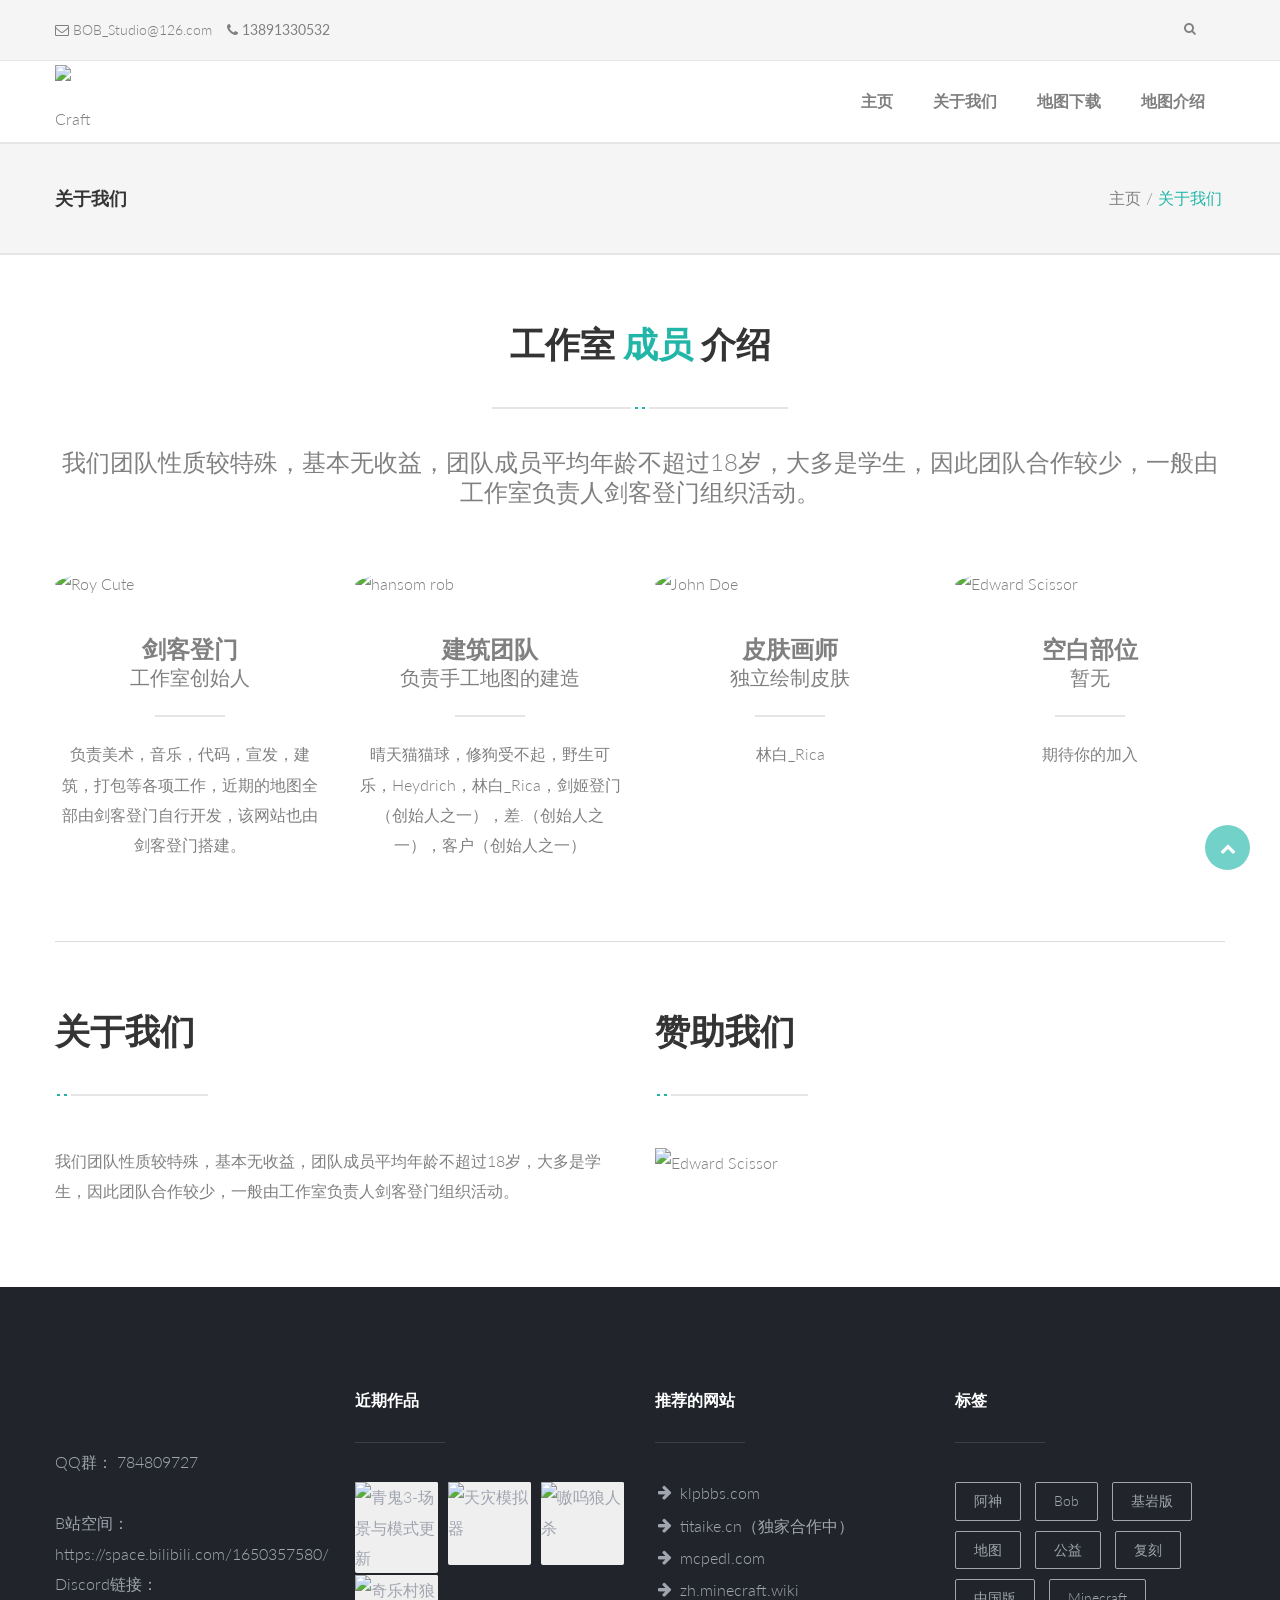
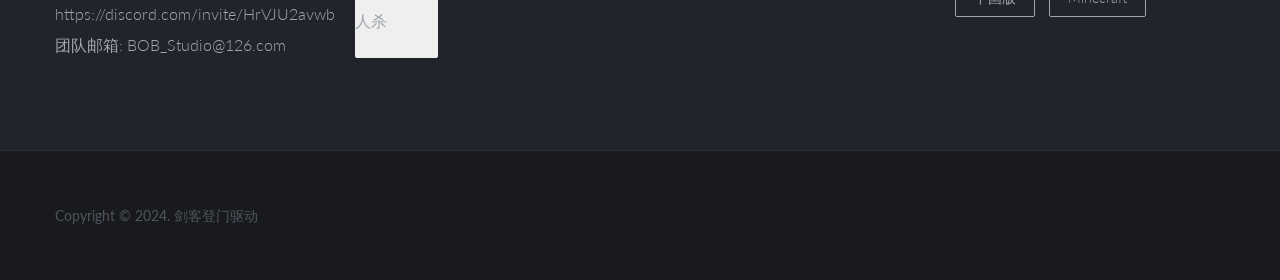
==== about.html @ f6e7a84f "Add files via upload" ====
﻿<!DOCTYPE html>
<!--[if IE 7 ]>    <html class="ie7"> <![endif]-->
<!--[if IE 8 ]>    <html class="ie8"> <![endif]-->
<html lang="en-US">
<head>



    <meta http-equiv="Content-Type" content="text/html; charset=utf-8" />
    <meta name="viewport" content="width=device-width, initial-scale=1, maximum-scale=1">
    <title></title>   

	<link rel="stylesheet" href="css/animate.css">
	<link rel="stylesheet" href="css/bootstrap.min.css">
	<link rel="stylesheet" href="css/default.css">
	<link rel="stylesheet" href="css/font-awesome.min.css">
	<link rel="stylesheet" href="css/jquery-ui-custom.css">
	<link rel="stylesheet" href="css/mmenu.css">
	<link rel="stylesheet" href="css/placebo.css">
	<link rel="stylesheet" href="css/prettyPhoto.css">
	<link rel="stylesheet" href="css/style.css">
	<link rel="stylesheet" href="css/responsive.css">
	<link rel="stylesheet" href="layerslider/css/layerslider.css">
	<link rel="stylesheet" href="css/twentytwenty.css">
	<link rel="stylesheet" href="css/test.css">


    <link rel="shortcut icon" href="img/favicon.png">
    <link href='http://fonts.googleapis.com/css?family=Lato:400,100,100italic,300,300italic,400italic,700,700italic,900,900italic' rel='stylesheet' type='text/css'>


    <!--[if lt IE 9]><script src="http://html5shim.googlecode.com/svn/trunk/html5.js"></script><![endif]-->
	

</head>


    <body class="home page page-id-77 page-parent page-template-default custom-background waves-pagebuilder menu-fixed theme-full">
   	<div id="theme-layout">
		<div class="tw-top-bar">
			<div class="container">
				<div class="row">
					<div class="col-md-6">
						<div class="tw-top-widget left" id="text-2">
							<div class="textwidget">
								<i class="fa fa-envelope-o"></i> BOB_Studio@126.com
							</div>
						</div>
						<div class="tw-top-widget left" id="text-3">
							<div class="textwidget">
								<i class="fa fa-phone"></i><span class="normal"> 13891330532</span>
							</div>
						</div>
					</div>
					<div class="col-md-6">
						<div class="tw-top-widget right" id="search-3">
							<form role="search" method="get" id="searchform" action="#">
								<div class="input">
									<input type="text" value="" name="s" id="s" placeholder="Search Here">
									<i class="button-search fa fa-search"></i>
								</div>
							</form>
						</div>
						<div class="tw-top-widget right" id="woocommerce_widget_cart-2">
							<span class="top-widget-title">Your Cart</span>
							<div class="widget_shopping_cart_content">
							</div>
						</div>
					</div>
				</div>
			</div>
		</div>

		<!-- Start Header -->
		<header id="header" class="header-large">
			<div class="container">
				<div class="show-mobile-menu clearfix">
					<a href="#mobile-menu" class="mobile-menu-icon">
					<span></span><span></span><span></span><span></span>
					</a>
				</div>
				<div class="row header">
					<div class="col-md-3">
						<div class="tw-logo">
							<a class="logo" href="index.html"><img class="logo-img" src="upload/logo.png" alt="Craft"></a>
						</div>
					</div>
					<div class="col-md-9">
						<nav class="menu-container clearfix">
						<div class="tw-menu-container">
							<ul id="menu" class="sf-menu">
								<li class="menu-item menu-item-has-children"><a href="index.html">主页</a></li>
								<li class="menu-item menu-item-has-children"><a href="about.html">关于我们</a></li>
								<li class="menu-item menu-item-has-children"><a href="portfolio.html">地图下载</a></li>
								<li class="menu-item menu-item-has-children"><a href="galleries.html">地图介绍</a></li>
							</ul>
						</div>
						</nav>
					</div>
				</div>
			</div>
		</header>
		<div class="header-clone">
		</div>
		<!-- End Header -->


		<!-- Start Feature -->
		<section id="page-title">
		<!-- Start Container -->
		<div class="container">
			<div class="title-with-crumbs">
				<h1>关于我们</h1>
			</div>
			<div class="title-with-crumbs waves-breadcrumbs">
				<div id="crumbs" class="pull-right">
					<span class="crumb-item"><a href="index.html">主页</a></span><span class="crumb-item current">关于我们</span>
				</div>
			</div>
		</div>
		<!-- End Container -->
		</section>
		<!-- End Feature -->


		<!-- Start Main -->
		<section id="main">
		<div id="page">
			<div class="row-container light bg-scroll" style="">
				<div class="waves-container container">
					<div class="row">
						<div class="col-md-12 ">
							<div class="row">
								<div class="tw-element waves-heading default center col-md-12" style="">
									<h3 class="heading-title">工作室 <span>成员</span> 介绍<span class="title-seperator"><i class="default"><span></span><span></span></i></span></h3>
									<p>
										我们团队性质较特殊，基本无收益，团队成员平均年龄不超过18岁，大多是学生，因此团队合作较少，一般由工作室负责人剑客登门组织活动。
									</p>
								</div>
							</div>
							<div class="row">
								<div class="tw-element waves-team col-md-3" style="">
									<div class="member-image overlay-container">
										<img src="upload/Team-51.jpg" alt="Roy Cute">
										<div class="image-overlay">
											<div class="portfolio-overlay-icon">
												<div class="member-social">
													<div class="tw-social-icon clearfix">
													</div>
												</div>
											</div>
										</div>
									</div>
									<div class="member-title">
										<h2>剑客登门</h2>
										<div class="member-pos">
											工作室创始人
										</div>
										<span class="title-sep"></span>
									</div>
									<div class="team-content">
										<p>
											负责美术，音乐，代码，宣发，建筑，打包等各项工作，近期的地图全部由剑客登门自行开发，该网站也由剑客登门搭建。
										</p>
									</div>
								</div>
								<div class="tw-element waves-team col-md-3" style="">
									<div class="member-image overlay-container">
										<img src="upload/Team-81.jpg" alt="hansom rob">
										<div class="image-overlay">
											<div class="portfolio-overlay-icon">
												<div class="member-social">
													<div class="tw-social-icon clearfix">
													</div>
												</div>
											</div>
										</div>
									</div>
									<div class="member-title">
										<h2>建筑团队</h2>
										<div class="member-pos">
											负责手工地图的建造
										</div>
										<span class="title-sep"></span>
									</div>
									<div class="team-content">
										<p>
											晴天猫猫球，修狗受不起，野生可乐，Heydrich，林白_Rica，剑姬登门（创始人之一），差.（创始人之一），客户（创始人之一）
										</p>
									</div>
								</div>
								<div class="tw-element waves-team col-md-3" style="">
									<div class="member-image overlay-container">
										<img src="upload/Team-61.jpg" alt="John Doe">
										<div class="image-overlay">
											<div class="portfolio-overlay-icon">
												<div class="member-social">
													<div class="tw-social-icon clearfix">
													</div>
												</div>
											</div>
										</div>
									</div>
									<div class="member-title">
										<h2>皮肤画师</h2>
										<div class="member-pos">
											独立绘制皮肤
										</div>
										<span class="title-sep"></span>
									</div>
									<div class="team-content">
										<p>
											林白_Rica
										</p>
									</div>
								</div>
								<div class="tw-element waves-team col-md-3" style="">
									<div class="member-image overlay-container">
										<img src="upload/Team-41.jpg" alt="Edward Scissor">
										<div class="image-overlay">
											<div class="portfolio-overlay-icon">
												<div class="member-social">
													<div class="tw-social-icon clearfix">
													</div>
												</div>
											</div>
										</div>
									</div>
									<div class="member-title">
										<h2>空白部位</h2>
										<div class="member-pos">
											暂无
										</div>
										<span class="title-sep"></span>
									</div>
									<div class="team-content">
										<p>
											期待你的加入
										</p>
									</div>
								</div>
							</div>
							<div class="row">
								<div class="tw-element divider-center tw-divider col-md-12" style="display:block;margin-bottom:0px;margin-top:50px;">
									<div style='background-color:#dbdbdb;'>
									</div>
								</div>
							</div>
						</div>
					</div>
				</div>
			</div>
			<div class="row-container light bg-scroll" style="">
				<div class="waves-container container">
					<div class="row">
						<div class="col-md-6 ">
							<div class="row">
								<div class="tw-element waves-heading default left col-md-12 no-bottom no-top" style="">
									<h3 class="heading-title">关于我们<span class="title-seperator"><i class="default"><span></span><span></span></i></span></h3>
								</div>
							</div>
							<div class="row">
								<div class="tw-element col-md-12" style="">
									<p>
										我们团队性质较特殊，基本无收益，团队成员平均年龄不超过18岁，大多是学生，因此团队合作较少，一般由工作室负责人剑客登门组织活动。
									</p>
									<p>
										
									</p>
									<p>
										
									</p>
								</div>
							</div>
						</div>
						<div class="col-md-6 ">
							<div class="row">
								<div class="tw-element waves-heading default left col-md-12 no-bottom no-top" style="">
									<h3 class="heading-title">赞助我们<span class="title-seperator"><i class="default"><span></span><span></span></i></span></h3>
								</div>
							</div>
							<div class="row">
								<div class="tw-element col-md-4" style="">
									<div class="tw-element waves-shortcode" style="">
										<ul class="waves-list">
											<img src="upload/pay.jpg" alt="Edward Scissor">
										</ul>
									</div>
								</div>
							</div>
						</div>
					</div>
				</div>
			</div>
			<div id="bottom">
				<!-- Start Container-->
				<div class="container">
					<div class="row">
						<div class="col-md-3 col-1">
							<aside class="widget widget_text" id="text-4">
							<div class="textwidget">
								<img src="upload/footer-logo.png" alt="" />
								<br/>
								<br/>
								QQ群： <a href="#" title="Read More">784809727</a>
								<br/>
								<br/>
								B站空间：https://space.bilibili.com/1650357580/<br/>
								Discord链接：https://discord.com/invite/HrVJU2avwb<br/>
								团队邮箱: BOB_Studio@126.com
							</div>
							</aside>
						</div>
						<div class="col-md-3 col-2">
							<aside class="widget TWRecentPortWidget" id="twrecentportwidget-2">
							<div class="tw-widget-title-container">
								<h3 class="widget-title">近期作品</h3>
							</div>
							<div class="tw-recent-portfolios-widget clearfix">
								<a href="portfolio.html"><img src="upload/portfolio5.jpg" alt="青鬼3-场景与模式更新"></a>
								<a href="portfolio.html"><img src="upload/portfolio6.jpg" alt="天灾模拟器"></a>
								<a href="portfolio.html"><img src="upload/portfolio7.jpg" alt="嗷呜狼人杀"></a>
								<a href="portfolio.html"><img src="upload/portfolio10.jpg" alt="奇乐村狼人杀"></a>
							</div>
							</aside>
						</div>
						<div class="col-md-3 col-3">
							<aside class="widget widget_recent_entries" id="recent-posts-3">
							<div class="tw-widget-title-container">
								<h3 class="widget-title">推荐的网站</h3>
							</div>
							<ul>
								<li>
								<a href="https:klpbbs.com">klpbbs.com</a>
								</li>
								<li>
								<a href="https://titaike.cn">titaike.cn（独家合作中）</a>
								</li>
								<li>
								<a href="https://mcpedl.com">mcpedl.com</a>
								</li>
								<li>
								<a href="https://zh.minecraft.wiki">zh.minecraft.wiki</a>
								</li>
							</ul>
							</aside>
						</div>
						<div class="col-md-3 col-4">
							<aside class="widget widget_tag_cloud" id="tag_cloud-2">
							<div class="tw-widget-title-container">
								<h3 class="widget-title">标签</h3>
							</div>
							<div class="tagcloud">
								<a href='#' class='tag-link-30' title='2 topics' style='font-size: 14px;'>阿神</a>
								<a href='#' class='tag-link-17' title='1 topic' style='font-size: 14px;'>bob</a>
								<a href='#' class='tag-link-21' title='1 topic' style='font-size: 14px;'>基岩版</a>
								<a href='#' class='tag-link-26' title='2 topics' style='font-size: 14px;'>地图</a>
								<a href='#' class='tag-link-25' title='2 topics' style='font-size: 14px;'>公益</a>
								<a href='#' class='tag-link-18' title='1 topic' style='font-size: 14px;'>复刻</a>
								<a href='#' class='tag-link-16' title='1 topic' style='font-size: 14px;'>中国版</a>
								<a href='#' class='tag-link-24' title='4 topics' style='font-size: 14px;'>Minecraft</a>
							</div>
							</aside>
						</div>
					</div>
				</div>
				<!-- End Container -->
		</div>

		<footer id="footer">
			<!-- Start Container -->
			<div class="container">
				<div class="row">
					<div class="col-md-8">
						<p class="copyright">
							Copyright &copy; 2024. 剑客登门驱动
						</p>
					</div>
					<div class="col-md-4">
						<div class="tw-social-icon">
						</div>
					</div>
				</div>
			</div>
			<!-- End Container -->
		</footer>

		<a id="scrollUp" title="Scroll to top"><i class="fa fa-chevron-up"></i></a>
	</div>

	
    <script type='text/javascript' src='js/jquery.js'></script>
    <script type='text/javascript' src='js/jquery-migrate.min.js'></script>
    <script type='text/javascript' src='revslider/rs-plugin/js/jquery.themepunch.tools.min.js'></script>
    <script type='text/javascript' src='revslider/rs-plugin/js/jquery.themepunch.revolution.min.js'></script>
	<script type='text/javascript'>
	/* <![CDATA[ */
	var waves_script_data = {"menu_padding":"32","menu_wid_margin":"28","blog_art_min_width":"230","pageloader":"0","header_height":"80"};
	/* ]]> */
	</script>
    <script type='text/javascript' src='js/Chart.min.js'></script>
    <script type='text/javascript' src='js/pace.min.js'></script>
    <script type='text/javascript' src='js/themewaves.js'></script>
    <script type='text/javascript' src='js/contact-form.js'></script>
    <script type='text/javascript' src='js/waves-script.js'></script>
    <script type='text/javascript' src='js/smoothscroll.js'></script>
    <script type='text/javascript' src='http://ditu.google.cn/maps/api/js'></script>
    <script type='text/javascript' src='js/jquery.jplayer.min.js'></script>
    <script type='text/javascript' src='js/jquery.comingsoon.js'></script>
    <script type='text/javascript' src='js/jquery.twentytwenty.js'></script>
    <script type='text/javascript' src='js/jquery.isotope.min.js'></script>
    <script type='text/javascript' src='js/jquery.event.move.js'></script>
    <script type='text/javascript' src='js/jquery.easy-pie-chart.js'></script>
    <script type='text/javascript' src='js/scripts.js'></script>
    <script type='text/javascript' src='layerslider/js/layerslider.kreaturamedia.jquery.js'></script>
    <script type='text/javascript' src='layerslider/js/layerslider.transitions.js'></script>
    <script type='text/javascript' src='layerslider/js/greensock.js'></script>


    </body>
</html>
---- css/default.css ----
body {
            font-family: Lato, Arial, Helvetica, sans-serif;
            font-size: 16px; 
            font-weight: 300; 
            color: #808080;
                    }
        

        #sidebar a{
            font-family: Lato, Arial, Helvetica, sans-serif;
        }
        h1,h2,h3,h4,h5,h6,
        input[type="password"],
        input[type="submit"],
        input[type="reset"],
        input[type="button"]
        button,
        .btn,
        .accordion-heading .accordion-toggle,
        .waves-heading .heading-title,
        .tw-breadcrumb,
        .pricing-top>span:first-child,
        .process-title,
        .process-number,
        .nav-tabs>li span,
        .portfolio-overlay .portfolio-meta,
        .waves-pagination ul.page-numbers{font-family: Lato;}
        h1{ font-size: 36px; color: #343434; }
        h2{ font-size: 24px; color: #343434; }
        h3{ font-size: 18px; color: #343434; }
        h4{ font-size: 16px; color: #343434; }
        h5{ font-size: 14px; color: #343434; }
        h6{ font-size: 12px; color: #343434; }


        /* Header ------------------------------------------------------------------------ */  
        #header, .header-clone { background-color: #fff; }
        #page-title { background-color: #f5f5f5; }
        .transparent-header #header.header-small, #header.header-small { background-color: rgba(255,255,255,.9);}

        /* Body BG color ------------------------------------------------------------------------ */  
        body { background: #f5f5f5; }

        .tw-logo img { line-height: 80px; max-height: 80px;}

        /* Menu CSS ------------------------------------------------------------------------ */
        .sf-menu .waves-mega-menu .mega-menu-title { font-family: Lato, Arial, Helvetica, sans-serif;}
        ul.sf-menu > li a{ font-family: Lato, Arial, Helvetica, sans-serif; font-size: 16px; font-weight: 700; color: #808080; }
        ul.sf-menu > li.current-menu-item,ul.sf-menu > li.current_page_item{ background-color: ; }

        ul.sf-menu li ul li,.sf-menu ul li.current_page_item,.sf-menu ul li.current-menu-item{ background-color: #21b6a8;}
        ul.sf-menu > li:hover > a{ border-color: #21b6a8;}
        ul.sf-menu > li > a:after{ color: #21b6a8;}
        ul.sf-menu ul { border-color: #21B6A8;}
        ul.sf-menu li ul li:hover{ background-color: #31c6b8; border-color: #31c6b8; }
        ul.sf-menu ul li.current_page_item[class^="fa-"]:before, .sf-menu ul li.current_page_item[class*=" fa-"]:before,
        ul.sf-menu ul li.current_page_item[class^="icon-"]:before, .sf-menu ul li.current_page_item[class*=" icon-"]:before{
            color: #21B6A8; }
        ul.sf-menu > li.current_page_item > a, .sf-menu > li.current_page_ancestor >a, .sf-menu > li.current-menu-ancestor >a, .sf-menu > li.current-menu-item > a{ color: #21B6A8;}
        ul.sf-menu > li:hover > a, ul.sf-menu > li:hover:after{ color: #21B6A8; }

        ul.sf-menu > li> a { padding-top: 32px}
        ul.sf-menu > li> a { padding-bottom: 32px}

        nav.menu-container .tw-menu-widget { margin-top: 28px}
        nav.menu-container .tw-menu-widget { margin-bottom: 28px}

        /* Pagebuilder Title ----------------------------------------------------- */
        .waves-title h3{font-family: Lato, Arial, Helvetica, sans-serif; font-size: 20px; font-weight: 700; color: #343434; }
        /* Sidebar Widget Title ----------------------------------------------------- */ 
        h3.widget-title{font-family: Lato, Arial, Helvetica, sans-serif; font-size: 20px; font-weight: 700; color: #343434; }
        /* Footer Widget Title ----------------------------------------------------- */ 
        #bottom h3.widget-title{font-family: Lato, Arial, Helvetica, sans-serif; font-size: 16px; font-weight: 700; color: #fff; }


        /* Footer ------------------------------------------------------------------------ */  
        #bottom{ background-color: #21252b; }
        #bottom a:hover,#footer a:hover{ color: #21B6A8; }

        /* General Color ------------------------------------------------------------------------ */ 

        ::selection{ background: #21B6A8; }
        ::-moz-selection{ background: #21B6A8; }

        /* Primary Color Changes */

        /* BG states*/

        .tw-infinite-scroll a, .tw-coming-soon .days,
        .tw-coming-soon .hours, .tw-coming-soon .minutes, .tw-coming-soon .seconds,
        .format-link .link-content,
        .tw-filters ul.filters li a.selected,
        .service-featured .tw-service-content a.more,
        .waves-portfolio .meta-link a, .waves-portfolio .meta-like,
        ul.waves-list>li>i,
        .waves-about .about-type-title>.about-title,
        .waves-about .about-type-content:hover>.about-bullet,
        .accordion-group.active .accordion-toggle,
        #scrollUp,.pricing-column.featured .pricing-top,.pricing-column.featured .pricing-footer a,
        .waves-callout .callout-container,
        .waves-thumbnail .meta-link a,
        .entry-date,
        .nav-tabs>li.active a, .waves-pagination ul.page-numbers li span.current,
        .title-seperator i.default > span,
        .waves-aboutme.aboutme-style-2 .aboutme-meta a i,
        .tw-service-content a.more:hover
        {background-color: #21B6A8; }

        /* BG Hover states*/

        .tw-service-box:hover.style_1 .tw-font-icon, .tw-service-box:hover.style_2 .tw-font-icon,.waves-about .about-type-content>.about-content:hover:after,
        .tagcloud a:hover, #bottom .tagcloud a:hover,
        .pricing-column:hover .pricing-top, .pricing-column:hover .pricing-footer a,
        .waves-pagination ul.page-numbers li a:hover,
        .tw_post_sharebox a:hover,
        .nextprev-postlink .post-link-title a:hover:before, .nextprev-postlink .post-link-title a:hover:after, .nextprev-postlink .home-link a:hover,
        .tw-service-box.style_1:hover .tw-service-content a.more
        {background-color: #21B6A8 !important; }


        /* Color states*/
        .waves-breadcrumbs,h3.error404 span, .tw-service-content a:before, 
        .sf-menu .waves-mega-menu .mega-menu-title,
        .pricing-footer a,.testimonial-meta i.fa-star,
        .tw-coming-soon>.sep,#sidebar aside.widget ul li.current-menu-item a,#sidebar aside.widget ul li.current-menu-item:before,
        .pricing-header h1,.pricing-top,
        .posts-tab-widget .nav-tabs>li.active a:after,
        .waves-pagination ul.page-numbers li a, .waves-pagination ul.page-numbers li span,
        .nextprev-postlink .post-link-title a, .nextprev-postlink .home-link a,.tw-author h3 a,
        article.single-portfolio h2.portfolio-title,
        .waves-aboutme.aboutme-style-2 h2
        {color: #21B6A8; }

        /* Color Hover states*/

        .tw-infinite-scroll a:hover,.nav-tabs>li:hover a,
        .entry-title a:hover,div.entry-meta > span a:hover,
        aside ul li a:hover,
        button:hover, input[type="submit"]:hover, input[type="reset"]:hover, input[type="button"]:hover,
        .testimonial-author a:hover, .nextprev-postlink .post-link-title a:hover, .carousel-meta a, 
        .waves-carousel-portfolio .portfolio-meta a:hover, .waves-portfolio .portfolio-meta a:hover,
        .sf-menu ul.waves-mega-menu [class^="fa-"]:hover:before,
        .sf-menu ul.waves-mega-menu [class*=" fa-"]:hover:before,
        .sf-menu ul.waves-mega-menu .current_page_item[class^="fa-"]:before,
        .sf-menu ul.waves-mega-menu .current_page_item[class*=" fa-"]:before,
        .sf-menu ul.waves-mega-menu [class^="icon-"]:hover:before,
        .sf-menu ul.waves-mega-menu [class*=" icon-"]:hover:before,
        .sf-menu ul.waves-mega-menu .current_page_item[class^="icon-"]:before,
        .sf-menu ul.waves-mega-menu .current_page_item[class*=" icon-"]:before,
        .waves-heading .heading-title>span,
        .waves-about .about-type-content:hover .about-title,
        .tw-service-box.service-featured h3, .tw-service-box:hover.style_2 h3, .tw-service-box:hover.style_1 h3,
        .waves-team:hover .member-title h2,
        ul.sf-menu li ul.waves-mega-menu li:hover>a,
		.member-social .tw-social-icon a:hover,
        .waves-aboutme .aboutme-meta a i:hover,
        .waves-aboutme.aboutme-style-2 .aboutme-meta a i:hover
        {color: #21B6A8; }
        .pricing-column.featured .pricing-footer a:hover,.pricing-column:hover .pricing-footer a:hover{
            color: #21B6A8 !important;
        }

        /* Border states*/
        .pricing-top,.tw-dropcap.dropcap_border,
        .nextprev-postlink .home-link a,
        .service-featured .tw-service-content a.more, .tw-infinite-scroll a, 
        .pricing-column.featured .pricing-box,.pricing-footer a,
        .nav-tabs>li.active:first-child a,.posts-tab-widget .nav-tabs>li.active a,
        .waves-pagination ul.page-numbers li,
        .tab-content,
        .waves-aboutme.aboutme-style-2 .aboutme-meta a i,
        .nextprev-postlink .prev-post-link a:before, .nextprev-postlink .next-post-link a:after,
        textarea:focus, input[type="text"]:focus, input[type="password"]:focus, input[type="datetime"]:focus, input[type="datetime-local"]:focus, input[type="date"]:focus, input[type="month"]:focus, input[type="time"]:focus, input[type="week"]:focus, input[type="number"]:focus, input[type="email"]:focus, input[type="url"]:focus, input[type="search"]:focus, input[type="tel"]:focus, input[type="color"]:focus
        {border-color: #21B6A8; }

        /* Border Hover states*/

        button:hover, input[type="submit"]:hover, input[type="reset"]:hover, input[type="button"]:hover,
        #sidebar .tagcloud a:hover,#footer .tagcloud a:hover, .tw-service-content a.more:hover,
        .tw-infinite-scroll a:hover,.pricing-column:hover .pricing-box,
        .waves-about .about-type-content>.about-content:hover:after,.pricing-column.featured .pricing-footer a, .pricing-column:hover .pricing-footer a,
        .tagcloud a:hover, #bottom .tagcloud a:hover,
        .tw_post_sharebox a:hover,
        .waves-aboutme .aboutme-meta a i:hover,
        .waves-aboutme.aboutme-style-2 .aboutme-meta a i:hover,
        .tw-service-box.style_1:hover .tw-service-content a.more
        {border-color: #21B6A8; }
        
        .tw-service-box.style_1:hover .tw-font-icon
        {border-color: #21B6A8 !important; }

        .flickr-channel a:before, .dribbble-widget a:before, .tw-recent-portfolios-widget a:before
        {background-color: rgba(33,182,168,.85) ; }

        .member-image .image-overlay
        {background-color: rgba(33,182,168,.6) ; }

        .waves-callout .callout-container
        {-webkit-box-shadow: 4px 4px #1a9286;
         -moz-box-shadow: 4px 4px #1a9286;
         box-shadow: 4px 4px #1a9286; }
        .waves-callout.style2 .btn-callout
        {-webkit-box-shadow: 3px 3px #1a9286;
         -moz-box-shadow: 3px 3px #1a9286;
         box-shadow: 3px 3px #1a9286; }

        .waves-portfolio .meta-link a:last-child
        {background: #1c9b8f; }

        .flickr-channel a:before, .dribbble-widget a:before, .tw-recent-portfolios-widget a:before
        {border-color: #3bffff; }
        
        #scrollUp:hover
        {background: #177f76; }

        #footer{ background-color: #191a1e; }

                    .woocommerce ul.products li.product .price ins, .woocommerce-page ul.products li.product .price ins,
            .woocommerce div.product span.price, .woocommerce-page div.product span.price, .woocommerce #content div.product span.price,
            .woocommerce-page #content div.product span.price,
            .woocommerce div.product p.price, .woocommerce-page div.product p.price,
            .tw-product-ordering ul > li > span span,
            .woocommerce .star-rating, .woocommerce-page .star-rating,
            .woocommerce #content div.product p.price, .woocommerce-page #content div.product p.price
            {color: #21B6A8; }
            
            .woocommerce-page #content .quantity .minus:hover, 
            .woocommerce .quantity .plus:hover, .woocommerce-page .quantity .plus:hover, .woocommerce #content .quantity .plus:hover,
            .woocommerce-page #content .quantity .plus:hover, .woocommerce .quantity .minus:hover,
            .woocommerce-page .quantity .minus:hover, .woocommerce #content .quantity .minus:hover,
            ul.cart_list li > a:hover, .woocommerce-page #sidebar ul.cart_list li > a:hover, ul.product_list_widget li > a:hover, 
            .woocommerce-page #sidebar ul.product_list_widget li > a:hover, 
            .woocommerce ul.products li.product h3:hover, .woocommerce-page ul.products li.product h3:hover,
            {color: #21B6A8; }

            .woocommerce .widget_price_filter .price_slider_amount .button, .woocommerce-page .widget_price_filter .price_slider_amount .button,
            .tw_cart_buttons a.button, #sidebar .widget_shopping_cart_content a.button, .buttons a.button,
            .tw_cart_buttons > a,.woocommerce span.onsale, .woocommerce-page span.onsale,
            .woocommerce #respond input#submit, .woocommerce-page #respond input#submit,
            .tw-product-ordering ul:hover > li > span i,
            .tw-product-ordering > ul.product-sort a:hover
            {background-color: #21B6A8; }

            .woocommerce .widget_price_filter .ui-slider .ui-slider-handle, .woocommerce-page .widget_price_filter .ui-slider .ui-slider-handle,
            .tw-product-ordering ul:hover > li > span i,
            .tw-product-ordering > ul:hover > li > span
            {border-color: #21B6A8; }

            .woocommerce div.product .woocommerce-tabs ul.tabs li.active,
            .woocommerce-page div.product .woocommerce-tabs ul.tabs li.active,
            .woocommerce #content div.product .woocommerce-tabs ul.tabs li.active,
            .woocommerce-page #content div.product .woocommerce-tabs ul.tabs li.active                
            {border-top-color: #21B6A8; }

            .thumbnail_container .product-hover-overlay{background-color: rgba(33,182,168,.9) ; }
                    .pace .pace-progress{background-color: #21B6A8;}

                     /* BG states*/

        .tw-infinite-scroll a, .tw-coming-soon .days,
        .tw-coming-soon .hours, .tw-coming-soon .minutes, .tw-coming-soon .seconds,
        .format-link .link-content,
        .tw-filters ul.filters li a.selected,
        .service-featured .tw-service-content a.more,
        .waves-portfolio .meta-link a, .waves-portfolio .meta-like,
        ul.waves-list>li>i,
        .waves-about .about-type-title>.about-title,
        .waves-about .about-type-content:hover>.about-bullet,
        .accordion-group.active .accordion-toggle,
        #scrollUp,.pricing-column.featured .pricing-top,.pricing-column.featured .pricing-footer a,
        .waves-callout .callout-container,
        .waves-thumbnail .meta-link a,
        .entry-date,
        .nav-tabs>li.active a, .waves-pagination ul.page-numbers li span.current,
        .title-seperator i.default > span,
        .waves-aboutme.aboutme-style-2 .aboutme-meta a i,
        .tw-service-content a.more:hover
        {background-color: #21B6A8; }

        /* BG Hover states*/

        .tw-service-box:hover.style_1 .tw-font-icon, .tw-service-box:hover.style_2 .tw-font-icon,.waves-about .about-type-content>.about-content:hover:after,
        .tagcloud a:hover, #bottom .tagcloud a:hover,
        .pricing-column:hover .pricing-top, .pricing-column:hover .pricing-footer a,
        .waves-pagination ul.page-numbers li a:hover,
        .tw_post_sharebox a:hover,
        .nextprev-postlink .post-link-title a:hover:before, .nextprev-postlink .post-link-title a:hover:after, .nextprev-postlink .home-link a:hover,
        .tw-service-box.style_1:hover .tw-service-content a.more
        {background-color: #21B6A8 !important; }


        /* Color states*/
        .waves-breadcrumbs,h3.error404 span, .tw-service-content a:before, 
        .sf-menu .waves-mega-menu .mega-menu-title,
        .pricing-footer a,.testimonial-meta i.fa-star,
        .tw-coming-soon>.sep,#sidebar aside.widget ul li.current-menu-item a,#sidebar aside.widget ul li.current-menu-item:before,
        .pricing-header h1,.pricing-top,
        .posts-tab-widget .nav-tabs>li.active a:after,
        .waves-pagination ul.page-numbers li a, .waves-pagination ul.page-numbers li span,
        .nextprev-postlink .post-link-title a, .nextprev-postlink .home-link a,.tw-author h3 a,
        article.single-portfolio h2.portfolio-title,
        .waves-aboutme.aboutme-style-2 h2
        {color: #21B6A8; }

        /* Color Hover states*/

        .tw-infinite-scroll a:hover,.nav-tabs>li:hover a,
        .entry-title a:hover,div.entry-meta > span a:hover,
        aside ul li a:hover,
        button:hover, input[type="submit"]:hover, input[type="reset"]:hover, input[type="button"]:hover,
        .testimonial-author a:hover, .nextprev-postlink .post-link-title a:hover, .carousel-meta a, 
        .waves-carousel-portfolio .portfolio-meta a:hover, .waves-portfolio .portfolio-meta a:hover,
        .sf-menu ul.waves-mega-menu [class^="fa-"]:hover:before,
        .sf-menu ul.waves-mega-menu [class*=" fa-"]:hover:before,
        .sf-menu ul.waves-mega-menu .current_page_item[class^="fa-"]:before,
        .sf-menu ul.waves-mega-menu .current_page_item[class*=" fa-"]:before,
        .sf-menu ul.waves-mega-menu [class^="icon-"]:hover:before,
        .sf-menu ul.waves-mega-menu [class*=" icon-"]:hover:before,
        .sf-menu ul.waves-mega-menu .current_page_item[class^="icon-"]:before,
        .sf-menu ul.waves-mega-menu .current_page_item[class*=" icon-"]:before,
        .waves-heading .heading-title>span,
        .waves-about .about-type-content:hover .about-title,
        .tw-service-box.service-featured h3, .tw-service-box:hover.style_2 h3, .tw-service-box:hover.style_1 h3,
        .waves-team:hover .member-title h2,
        ul.sf-menu li ul.waves-mega-menu li:hover>a,
        .member-social .tw-social-icon a:hover,
        .waves-aboutme .aboutme-meta a i:hover,
        .waves-aboutme.aboutme-style-2 .aboutme-meta a i:hover
        {color: #21B6A8; }
        .pricing-column.featured .pricing-footer a:hover,.pricing-column:hover .pricing-footer a:hover{
            color: #21B6A8 !important;
        }

        /* Border states*/
        .pricing-top,.tw-dropcap.dropcap_border,
        .nextprev-postlink .home-link a,
        .service-featured .tw-service-content a.more, .tw-infinite-scroll a, 
        .pricing-column.featured .pricing-box,.pricing-footer a,
        .nav-tabs>li.active:first-child a,.posts-tab-widget .nav-tabs>li.active a,
        .waves-pagination ul.page-numbers li,
        .tab-content,
        .waves-aboutme.aboutme-style-2 .aboutme-meta a i,
        .nextprev-postlink .prev-post-link a:before, .nextprev-postlink .next-post-link a:after,
        textarea:focus, input[type="text"]:focus, input[type="password"]:focus, input[type="datetime"]:focus, input[type="datetime-local"]:focus, input[type="date"]:focus, input[type="month"]:focus, input[type="time"]:focus, input[type="week"]:focus, input[type="number"]:focus, input[type="email"]:focus, input[type="url"]:focus, input[type="search"]:focus, input[type="tel"]:focus, input[type="color"]:focus
        {border-color: #21B6A8; }

        /* Border Hover states*/

        button:hover, input[type="submit"]:hover, input[type="reset"]:hover, input[type="button"]:hover,
        #sidebar .tagcloud a:hover,#footer .tagcloud a:hover, .tw-service-content a.more:hover,
        .tw-infinite-scroll a:hover,.pricing-column:hover .pricing-box,
        .waves-about .about-type-content>.about-content:hover:after,.pricing-column.featured .pricing-footer a, .pricing-column:hover .pricing-footer a,
        .tagcloud a:hover, #bottom .tagcloud a:hover,
        .tw_post_sharebox a:hover,
        .waves-aboutme .aboutme-meta a i:hover,
        .waves-aboutme.aboutme-style-2 .aboutme-meta a i:hover,
        .tw-service-box.style_1:hover .tw-service-content a.more
        {border-color: #21B6A8; }
        
        .tw-service-box.style_1:hover .tw-font-icon
        {border-color: #21B6A8 !important; }

        .flickr-channel a:before, .dribbble-widget a:before, .tw-recent-portfolios-widget a:before
        {background-color: rgba(33,182,168,.85) ; }

        .member-image .image-overlay
        {background-color: rgba(33,182,168,.6) ; }

        .waves-callout .callout-container
        {-webkit-box-shadow: 4px 4px #1a9286;
         -moz-box-shadow: 4px 4px #1a9286;
         box-shadow: 4px 4px #1a9286; }
        .waves-callout.style2 .btn-callout
        {-webkit-box-shadow: 3px 3px #1a9286;
         -moz-box-shadow: 3px 3px #1a9286;
         box-shadow: 3px 3px #1a9286; }

        .waves-portfolio .meta-link a:last-child
        {background: #1c9b8f; }

        .flickr-channel a:before, .dribbble-widget a:before, .tw-recent-portfolios-widget a:before
        {border-color: #3bffff; }
        
        #scrollUp:hover
        {background: #177f76; }

        #footer{ background-color: #191a1e; }

            .woocommerce ul.products li.product .price ins, .woocommerce-page ul.products li.product .price ins,
            .woocommerce div.product span.price, .woocommerce-page div.product span.price, .woocommerce #content div.product span.price,
            .woocommerce-page #content div.product span.price,
            .woocommerce div.product p.price, .woocommerce-page div.product p.price,
            .tw-product-ordering ul > li > span span,
            .woocommerce .star-rating, .woocommerce-page .star-rating,
            .woocommerce #content div.product p.price, .woocommerce-page #content div.product p.price
            {color: #21B6A8; }
            
            .woocommerce-page #content .quantity .minus:hover, 
            .woocommerce .quantity .plus:hover, .woocommerce-page .quantity .plus:hover, .woocommerce #content .quantity .plus:hover,
            .woocommerce-page #content .quantity .plus:hover, .woocommerce .quantity .minus:hover,
            .woocommerce-page .quantity .minus:hover, .woocommerce #content .quantity .minus:hover,
            ul.cart_list li > a:hover, .woocommerce-page #sidebar ul.cart_list li > a:hover, ul.product_list_widget li > a:hover, 
            .woocommerce-page #sidebar ul.product_list_widget li > a:hover, 
            .woocommerce ul.products li.product h3:hover, .woocommerce-page ul.products li.product h3:hover,
            {color: #21B6A8; }

            .woocommerce .widget_price_filter .price_slider_amount .button, .woocommerce-page .widget_price_filter .price_slider_amount .button,
            .tw_cart_buttons a.button, #sidebar .widget_shopping_cart_content a.button, .buttons a.button,
            .tw_cart_buttons > a,.woocommerce span.onsale, .woocommerce-page span.onsale,
            .woocommerce #respond input#submit, .woocommerce-page #respond input#submit,
            .tw-product-ordering ul:hover > li > span i,
            .tw-product-ordering > ul.product-sort a:hover
            {background-color: #21B6A8; }

            .woocommerce .widget_price_filter .ui-slider .ui-slider-handle, .woocommerce-page .widget_price_filter .ui-slider .ui-slider-handle,
            .tw-product-ordering ul:hover > li > span i,
            .tw-product-ordering > ul:hover > li > span
            {border-color: #21B6A8; }

            .woocommerce div.product .woocommerce-tabs ul.tabs li.active,
            .woocommerce-page div.product .woocommerce-tabs ul.tabs li.active,
            .woocommerce #content div.product .woocommerce-tabs ul.tabs li.active,
            .woocommerce-page #content div.product .woocommerce-tabs ul.tabs li.active                
            {border-top-color: #21B6A8; }

            .thumbnail_container .product-hover-overlay{background-color: rgba(33,182,168,.9) ; }
                    .pace .pace-progress{background-color: #21B6A8;}
---- css/mmenu.css ----
/* Mega Menu Image */

.mm-is-menu li[class^="fa-"] > a, .mm-is-menu li[class^="fa-"] > span,
.mm-is-menu li[class*=" fa-"] > a, .mm-is-menu li[class*=" fa-"] > span{
    padding: 0 10px 0 20px;
}
.mm-is-menu [class^="fa-"]:before,
.mm-is-menu [class*=" fa-"]:before{
    font-family: 'Fontawesome';
    position: absolute;
    top: 50%;
    left: 15px;
    margin-top: -12px;
}
/*
        Animations
*/
html.mm-opened .mm-page,
html.mm-opened #mm-blocker,
.mm-is-menu.mm-horizontal .mm-inner > ul
{
    -webkit-transition: none 0.4s ease;
    -moz-transition: none 0.4s ease;
    -ms-transition: none 0.4s ease;
    -o-transition: none 0.4s ease;
    transition: none 0.4s ease;
}
html.mm-opened.mm-dragging .mm-page
{
    -webkit-transition-duration: 0s;
    -moz-transition-duration: 0s;
    -ms-transition-duration: 0s;
    -o-transition-duration: 0s;
    transition-duration: 0s;
}
html.mm-opened.mm-dragging.mm-next .mm-menu,
html.mm-opened.mm-dragging.mm-front .mm-menu
{
    -webkit-transition-duration: 0s;
    -moz-transition-duration: 0s;
    -ms-transition-duration: 0s;
    -o-transition-duration: 0s;
    transition-duration: 0s;
}
html.mm-opened .mm-page,
html.mm-opened #mm-blocker
{
    /* border-color is needed to force transitionend event even if no other value changed */
    /* transform is needed to force hardware acceleration */
    -webkit-transition-property: top, right, bottom, left, margin, border, -webkit-transform;
    -moz-transition-property: top, right, bottom, left, margin, border, -moz-transform;
    -ms-transition-property: top, right, bottom, left, margin, border, -ms-transform;
    -o-transition-property: top, right, bottom, left, margin, border, -o-transform;
    transition-property: top, right, bottom, left, margin, border, transform;

    border: none solid rgba(0, 0, 0, 0);
}
html.mm-opening .mm-page,
html.mm-opening #mm-blocker
{
    border: none solid rgba(1, 1, 1, 0);
}
.mm-is-menu.mm-horizontal .mm-inner > ul
{
    -webkit-transition-property: margin-left;
    -moz-transition-property: margin-left;
    -ms-transition-property: margin-left;
    -o-transition-property: margin-left;
    transition-property: margin-left;
}

html.mm-accelerated.mm-opening .mm-page,
html.mm-accelerated.mm-opening #mm-blocker,
html.mm-accelerated .mm-is-menu.mm-horizontal .mm-inner > ul.mm-subopened
{
    -webkit-transform: translate3d( 0, 0, 1px );
    -moz-transform: translate3d( 0, 0, 1px );
    -ms-transform: translate3d( 0, 0, 1px );
    -o-transform: translate3d( 0, 0, 1px );
    transform: translate3d( 0, 0, 1px );
}

html.mm-opened .mm-page,
html.mm-opened #mm-blocker
{
    margin: 0px;
    left: 0%;
    top: 0;
}
html.mm-opening .mm-page,
html.mm-opening #mm-blocker
{
    margin: 0 0 0 -65px;
    left: 100%;
}


/*
        Menu, submenus, items
        - Sizing and positioning
*/
html.mm-opened .mm-page,
.mm-menu,
.mm-menu .mm-inner,
.mm-is-menu ul,
.mm-menu div.mm-search,
.mm-menu div.mm-search input
{
    -webkit-box-sizing: border-box;
    -moz-box-sizing: border-box;
    -ms-box-sizing: border-box;
    -o-box-sizing: border-box;
    box-sizing: border-box;
}

/* html/body */
html.mm-opened,
html.mm-opened body
{
    width:  100% !important;
    height: 100% !important;
    overflow: hidden;
}
html.mm-opened body
{
    position: relative;
}

/* menu */
.mm-menu
{
    display: none;
    width: 100%;
    height: 100%;
    position: absolute;
    left: 0;
    top: 0;
    z-index: 0;
    overflow: hidden;
}
.mm-menu.mm-opened
{
    display: block;
    overflow: scroll;
    overflow-x: hidden;
    overflow-y: auto;
    -webkit-overflow-scrolling: touch;
}
.mm-menu.mm-opened ~ .mm-menu.mm-opened
{
    display: none;
}
.mm-inner
{
    width: 100%;
    height: 100%;
    padding: 0;
}

/* ul/li */
.mm-is-menu ul,
.mm-is-menu li
{
    list-style: none;
    display: block;
    padding: 0;
    margin: 0;
}
.mm-is-menu li
{
    position: relative;
}
.mm-is-menu li:after
{
    content: '';
    display: block;
    width: 100%;
    position: absolute;
    bottom: 0;
}

.mm-is-menu .mm-inner > ul
{
    width: 100%;
    padding: 0px 0 40px 0;
}

/* items */
.mm-is-menu li > a,
.mm-is-menu li > span
{
    text-indent: 20px;
    text-overflow: ellipsis;
    white-space: nowrap;
    line-height: 40px;
    overflow: hidden;
    display: block;
    padding: 0 10px 0 0;
    margin: 0;
}


/* subopen/close */
.mm-menu a.mm-subopen
{
    width: 40px;
    height: 40px;
    padding: 0;
    position: absolute;
    right: 0;
    top: 0;
    z-index: 2;
}
.mm-menu a.mm-subopen:before
{
    content: '';
    display: block;
    height: 100%;
    position: absolute;
    left: 0;
}
.mm-menu a.mm-subopen.mm-fullsubopen
{
    border-left: none;
    width: 100%;
}
.mm-menu a.mm-subopen.mm-fullsubopen:before
{
    border-left: none;
}
.mm-menu a.mm-subclose
{
    text-indent: 40px;
    padding-top: 20px;
    margin-top: -20px;
}
.mm-menu a.mm-subopen + a,
.mm-menu a.mm-subopen + span
{
    padding-right: 45px;
}

/* page + blocker */
html.mm-opened .mm-page
{
    height: 100%;
    overflow: hidden;
    position: absolute;
}
html.mm-background .mm-page
{
    background: inherit;
}
#mm-blocker
{
    background: #fff;
    opacity: 0;
    display: none;
    width: 100%;
    height: 100%;
    position: absolute;
    z-index: 9999;
}
html.mm-opened #mm-blocker,
html.mm-blocking #mm-blocker
{
    display: block;
}

/* vertical submenu */
.mm-menu.mm-vertical ul ul
{
    display: none;
    padding: 10px 0 10px 10px;
}
.mm-menu.mm-vertical li.mm-opened > ul
{
    display: block;
}
.mm-menu.mm-vertical ul ul li:last-child,
.mm-menu.mm-vertical ul ul li:last-child:after
{
    border-bottom-width: 0;
}
.mm-menu.mm-vertical li.mm-selected > a.mm-subopen + a,
.mm-menu.mm-vertical li.mm-selected > a.mm-subopen + span
{
    padding-right: 5px;
    margin-right: 40px;
}
.mm-menu.mm-vertical li.mm-selected > em.mm-counter + a.mm-subopen + a,
.mm-menu.mm-vertical li.mm-selected > em.mm-counter + a.mm-subopen + span
{
    margin-right: 75px;
}

/* horizontal submenu */
.mm-menu.mm-horizontal .mm-inner
{
    white-space: nowrap;
}
.mm-menu.mm-horizontal ul
{
    vertical-align: top;
    margin-left: 0%;
}
.mm-menu.mm-horizontal ul.mm-submenu
{
    display: none;
}
.mm-menu.mm-horizontal ul,
.mm-menu.mm-horizontal ul.mm-submenu.mm-opened
{
    display: inline-block;
}
.mm-menu.mm-horizontal ul.mm-subopened
{
    margin-left: -100%;
    max-height: 100%;
    overflow: hidden;
}


/*
        Menu, submenus, items
        - Styling (default: dark background)
*/
.mm-is-menu
{
    background: #333;
    display: none;
}
.mm-is-menu *
{
    -webkit-text-size-adjust: none;
    text-shadow: 0 1px 2px rgba( 0, 0, 0, 0.3 );
    font-family: Arial, Helvetica, sans-serif;
    font-size: 14px;
}
.mm-is-menu li
{
    border-bottom: 1px solid rgba( 255, 255, 255, 0.1 );
}
.mm-is-menu li:after
{
    border-bottom: 1px solid rgba( 0, 0, 0, 0.4 );
}

.mm-is-menu li,
.mm-is-menu li > a,
.mm-is-menu li > span
{
    color: rgba( 255, 255, 255, 0.5 );
    text-decoration: none;
}
.mm-menu li.mm-selected > a,
.mm-menu li.mm-selected > span
{
    background: rgba( 0, 0, 0, 0.2 );
}
.mm-menu li.mm-selected > a.mm-subopen
{
    background: transparent;
}

/* subopen/close */
.mm-menu a.mm-subopen
{
    border-left: 1px solid rgba( 255, 255, 255, 0.1 );
}
.mm-menu a.mm-subopen:before
{
    border-left: 1px solid rgba( 0, 0, 0, 0.4 );
}
.mm-menu a.mm-subclose
{
    background: rgba( 0, 0, 0, 0.2 );
}

/* vertical submenu */
.mm-menu.mm-vertical li.mm-opened > a.mm-subopen,
.mm-menu.mm-vertical li.mm-opened > ul
{
    background: rgba( 255, 255, 255, 0.06 );
}

/* page + blocker */
html.mm-opened .mm-page
{
    box-shadow: 0 0 20px rgba( 0, 0, 0, 0.8 );
}


/*
        Labels
        - Sizing and positioning
*/
.mm-menu li.mm-label
{
    text-transform: uppercase;
    text-indent: 20px;
    line-height: 25px;
}


/*
        Labels
        - Styling
*/
.mm-menu li.mm-label
{
    background: rgba( 255, 255, 255, 0.1 );
    font-size: 11px;
    color: rgba( 255, 255, 255, 0.5 );
}


/*
        Counters
        - Sizing and positioning
*/
.mm-menu em.mm-counter
{
    text-indent: 0;
    text-align: center;
    text-shadow: none;
    line-height: 22px;
    display: block;
    min-width: 16px;
    height: 20px;
    padding: 0 2px;
    position: absolute;
    right: 40px;
    top: 10px;
}
.mm-menu em.mm-counter + a.mm-subopen
{
    padding-left: 35px;
}
.mm-menu em.mm-counter + a.mm-subopen + a,
.mm-menu em.mm-counter + a.mm-subopen + span
{
    padding-right: 80px;
}


/*
        Counters
        - Styling
*/
.mm-menu em.mm-counter
{
    border-radius: 5px;
    background: rgba( 255, 255, 255, 0.1 );
    box-shadow: 0 0 2px rgba( 0, 0, 0, 0.3 );
    font-size: 11px;
    font-style: normal;
    color: rgba( 255, 255, 255, 0.4 );
}


/*
        Arrows
        - Sizing and positioning
*/
.mm-menu a.mm-subopen:after,
.mm-menu a.mm-subclose:before
{
    content: '';
    border-width: 2px;
    border-style: solid;
    display: block;
    width: 6px;
    height: 6px;
    position: absolute;
    top: 50%;

    -webkit-transform: rotate( -45deg );
    -moz-transform: rotate( -45deg );
    -ms-transform: rotate( -45deg );
    -o-transform: rotate( -45deg );
    transform: rotate( -45deg );
}
.mm-menu a.mm-subopen:after
{
    border-top: none;
    border-left: none;
    margin-top: -4px;
    right: 16px;
}
.mm-menu a.mm-subclose:before
{
    border-right: none;
    border-bottom: none;
    margin-top: 4px;
    left: 20px;
}


/*
        Arrows
        - Styling
*/
.mm-menu a.mm-subopen:after,
.mm-menu a.mm-subclose:before
{
    border-color: rgba( 255, 255, 255, 0.3 );
}


/*
        Search
        - Sizing and positioning
*/
.mm-menu div.mm-search
{
    width: 100%;
    height: 50px;
    padding: 10px;
    position: relative;
    z-index: 1;
}

.mm-menu div.mm-search input
{
    border: none;
    border-radius: 15px;
    line-height: 30px;
    outline: none;
    display: block;
    width: 100%;
    height: 30px;
    margin: 0;
    padding: 0 0 0 10px;
}
.mm-menu li.mm-noresults
{
    border: none;
    display: none;
    padding-top: 30px;
}
.mm-menu li.mm-noresults:after
{
    border: none;
}
.mm-menu.mm-noresults li.mm-noresults
{
    display: block;
}

.mm-menu .mm-noresult,
.mm-menu .mm-nosubresult > a.mm-subopen,
.mm-menu .mm-nosubresult > em.mm-counter
{
    display: none;
}
.mm-menu .mm-nosubresult > a.mm-subopen + a, 
.mm-menu .mm-nosubresult > a.mm-subopen + span
{
    padding-right: 5px;
}


/*
        Search
        - Styling
*/
.mm-menu div.mm-search
{
    background: rgba( 0, 0, 0, 0.2 );
    border-bottom: 1px solid rgba( 255, 255, 255, 0.1 );
}
.mm-menu div.mm-search input
{
    background: rgba( 255, 255, 255, 0.3 );
    color: rgba( 255, 255, 255, 0.9 );
}

.mm-menu div.mm-search input::-webkit-input-placeholder {
    color: rgba( 255, 255, 255, 0.9 );
}
.mm-menu div.mm-search input:-moz-placeholder { /* Firefox 18- */
    color: rgba( 255, 255, 255, 0.9 );
}
.mm-menu div.mm-search input::-moz-placeholder {  /* Firefox 19+ */
    color: rgba( 255, 255, 255, 0.9 );
}
.mm-menu div.mm-search input:-ms-input-placeholder {  
    color: rgba( 255, 255, 255, 0.9 );
}

.mm-menu li.mm-noresults
{
    color: rgba( 255, 255, 255, 0.4 );
    text-align: center;
}


/*
        Bugfix for browsers without support for overflowscrolling
                - Android < 3
*/
html.mm-no-overflowscrolling.mm-opened,
html.mm-no-overflowscrolling.mm-opened body
{
    overflow: visible;
}
html.mm-no-overflowscrolling.mm-opened body
{
    overflow-x: hidden;
}
html.mm-no-overflowscrolling.mm-opened .mm-page
{
    min-height: 200%;
    position: fixed;
    top: 0;
    z-index: 3;
}
html.mm-no-overflowscrolling .mm-menu
{
    height: auto;
    min-height: 100%;
    overflow: default;
    overflow-x: default;
    overflow-y: default;
    position: relative;
    left: auto;
    top: auto;
}


/*
        Bugfix for browsers with "scrolling" addressbar
                - mobiel safari on iPhone and iPod
*/
html.mm-iphone-addressbar.mm-opened body
{
    padding-bottom: 60px;
}


/*
        Sizing and positioning for larger screens
*/
@media all and (min-width: 500px) {

    .mm-menu
    {
        width: 300px;
    }
    html.mm-opening .mm-page,
    html.mm-opening #mm-blocker
    {
        left: 300px;
    }
}


.mm-menu.mm-right {
    left: auto;
    right: 0; }

html.mm-right.mm-opened .mm-page,
html.mm-right.mm-opened #mm-blocker,
html.mm-right.mm-opened .mm-fixed-top,
html.mm-right.mm-opened .mm-fixed-bottom {
    left: auto;
    right: 0%; }

html.mm-right.mm-opened.mm-opening .mm-page,
html.mm-right.mm-opened.mm-opening #mm-blocker,
html.mm-right.mm-opened.mm-opening .mm-fixed-top,
html.mm-right.mm-opened.mm-opening .mm-fixed-bottom {
    left: auto; }


.mm-menu.mm-right {
    width: 80%; }

html.mm-right.mm-opened.mm-opening .mm-page,
html.mm-right.mm-opened.mm-opening #mm-blocker,
html.mm-right.mm-opened.mm-opening .mm-fixed-top,
html.mm-right.mm-opened.mm-opening .mm-fixed-bottom {
    right: 80%; }

@media all and (max-width: 175px) {
    .mm-menu.mm-right {
        width: 140px; }

    html.mm-right.mm-opened.mm-opening .mm-page,
    html.mm-right.mm-opened.mm-opening #mm-blocker,
    html.mm-right.mm-opened.mm-opening .mm-fixed-top,
    html.mm-right.mm-opened.mm-opening .mm-fixed-bottom {
        right: 140px; } }
@media all and (min-width: 550px) {
    .mm-menu.mm-right {
        width: 300px; }

    html.mm-right.mm-opened.mm-opening .mm-page,
    html.mm-right.mm-opened.mm-opening #mm-blocker,
    html.mm-right.mm-opened.mm-opening .mm-fixed-top,
    html.mm-right.mm-opened.mm-opening .mm-fixed-bottom {
        right: 300px; } }
---- css/prettyPhoto.css ----
div.pp_default .pp_top,div.pp_default .pp_top .pp_middle,div.pp_default .pp_top .pp_left,div.pp_default .pp_top .pp_right,div.pp_default .pp_bottom,div.pp_default .pp_bottom .pp_left,div.pp_default .pp_bottom .pp_middle,div.pp_default .pp_bottom .pp_right{height:13px}
div.pp_default .pp_top .pp_left{background:url(../img/prettyPhoto/sprite.png) -78px -93px no-repeat}
div.pp_default .pp_top .pp_middle{background:url(../img/prettyPhoto/sprite_x.png) top left repeat-x}
div.pp_default .pp_top .pp_right{background:url(../img/prettyPhoto/sprite.png) -112px -93px no-repeat}
div.pp_default .pp_content .ppt{color:#f8f8f8}
div.pp_default .pp_content_container .pp_left{background:url(../img/prettyPhoto/sprite_y.png) -7px 0 repeat-y;padding-left:13px}
div.pp_default .pp_content_container .pp_right{background:url(../img/prettyPhoto/sprite_y.png) top right repeat-y;padding-right:13px}
div.pp_default .pp_expand{background:url(../img/prettyPhoto/sprite.png) 0 -29px no-repeat;cursor:pointer;width:28px;height:28px}
div.pp_default .pp_expand:hover{background:url(../img/prettyPhoto/sprite.png) 0 -56px no-repeat;cursor:pointer}
div.pp_default .pp_contract{background:url(../img/prettyPhoto/sprite.png) 0 -84px no-repeat;cursor:pointer;width:28px;height:28px}
div.pp_default .pp_contract:hover{background:url(../img/prettyPhoto/sprite.png) 0 -113px no-repeat;cursor:pointer}
div.pp_default .pp_close{width:30px;height:30px;background:url(../img/prettyPhoto/sprite.png) 2px 1px no-repeat;cursor:pointer}
div.pp_default .pp_gallery ul li a{background:url(../img/prettyPhoto/default_thumb.png) center center #f8f8f8;border:1px solid #aaa}
div.pp_default .pp_social{margin-top:7px}
div.pp_default .pp_gallery a.pp_arrow_previous,div.pp_default .pp_gallery a.pp_arrow_next{position:static;left:auto}
div.pp_default .pp_nav .pp_play,div.pp_default .pp_nav .pp_pause{background:url(../img/prettyPhoto/sprite.png) -51px 1px no-repeat;height:30px;width:30px}
div.pp_default .pp_nav .pp_pause{background-position:-51px -29px}
div.pp_default a.pp_arrow_previous,div.pp_default a.pp_arrow_next{background:url(../img/prettyPhoto/sprite.png) -31px -3px no-repeat;height:20px;width:20px;margin:4px 0 0}
div.pp_default a.pp_arrow_next{left:52px;background-position:-82px -3px}
div.pp_default .pp_content_container .pp_details{margin-top:5px}
div.pp_default .pp_nav{clear:none;height:30px;width:110px;position:relative}
div.pp_default .pp_nav .currentTextHolder{font-family:Georgia;font-style:italic;color:#999;font-size:11px;left:75px;line-height:25px;position:absolute;top:2px;margin:0;padding:0 0 0 10px}
div.pp_default .pp_close:hover,div.pp_default .pp_nav .pp_play:hover,div.pp_default .pp_nav .pp_pause:hover,div.pp_default .pp_arrow_next:hover,div.pp_default .pp_arrow_previous:hover{opacity:0.7}
div.pp_default .pp_description{font-size:11px;font-weight:700;line-height:14px;margin:5px 50px 5px 0}
div.pp_default .pp_bottom .pp_left{background:url(../img/prettyPhoto/sprite.png) -78px -127px no-repeat}
div.pp_default .pp_bottom .pp_middle{background:url(../img/prettyPhoto/sprite_x.png) bottom left repeat-x}
div.pp_default .pp_bottom .pp_right{background:url(../img/prettyPhoto/sprite.png) -112px -127px no-repeat}
div.pp_default .pp_loaderIcon{background:url(../img/prettyPhoto/loader.gif) center center no-repeat}

div.pp_pic_holder a:focus{outline:none}
div.pp_overlay{background:#000;display:none;left:0;position:absolute;top:0;width:100%;z-index:9500}
div.pp_pic_holder{display:none;position:absolute;width:100px;z-index:10000}
.pp_content{height:40px;min-width:40px}
* html .pp_content{width:40px}
.pp_content_container{position:relative;text-align:left;width:100%}
.pp_content_container .pp_left{padding-left:20px}
.pp_content_container .pp_right{padding-right:20px}
.pp_content_container .pp_details{float:left;margin:10px 0 2px}
.pp_description{display:none;margin:0}
.pp_social{float:left;margin:0}
.pp_social .facebook{float:left;margin-left:5px;width:55px;overflow:hidden}
.pp_social .twitter{float:left}
.pp_nav{clear:right;float:left;margin:3px 10px 0 0}
.pp_nav p{float:left;white-space:nowrap;margin:2px 4px}
.pp_nav .pp_play,.pp_nav .pp_pause{float:left;margin-right:4px;text-indent:-10000px}
a.pp_arrow_previous,a.pp_arrow_next{display:block;float:left;height:15px;margin-top:3px;overflow:hidden;text-indent:-10000px;width:14px}
.pp_hoverContainer{position:absolute;top:0;width:100%;z-index:2000}
.pp_gallery{display:none;left:50%;margin-top:-50px;position:absolute;z-index:10000}
.pp_gallery div{float:left;overflow:hidden;position:relative}
.pp_gallery ul{float:left;height:35px;position:relative;white-space:nowrap;margin:0 0 0 5px;padding:0}
.pp_gallery ul a{border:1px rgba(0,0,0,0.5) solid;display:block;float:left;height:33px;overflow:hidden}
.pp_gallery ul a img{border:0}
.pp_gallery li{display:block;float:left;margin:0 5px 0 0;padding:0}
.pp_gallery li.default a{background:url(../img/prettyPhoto/facebook/default_thumbnail.gif) 0 0 no-repeat;display:block;height:33px;width:50px}
.pp_gallery .pp_arrow_previous,.pp_gallery .pp_arrow_next{margin-top:7px!important}
a.pp_next{background:url(../img/prettyPhoto/sprite_next.png) 10000px 10000px no-repeat;display:block;float:right;height:100%;text-indent:-10000px;width:49%}
a.pp_previous{background:url(../img/prettyPhoto/sprite_prev.png) 10000px 10000px no-repeat;display:block;float:left;height:100%;text-indent:-10000px;width:49%}
a.pp_expand,a.pp_contract{cursor:pointer;display:none;height:20px;position:absolute;right:30px;text-indent:-10000px;top:10px;width:20px;z-index:20000}
a.pp_close{position:absolute;right:0;top:0;display:block;line-height:22px;text-indent:-10000px}
.pp_loaderIcon{display:block;height:24px;left:50%;position:absolute;top:50%;width:24px;margin:-12px 0 0 -12px}
#pp_full_res{line-height:1!important}
#pp_full_res .pp_inline{text-align:left}
#pp_full_res .pp_inline p{margin:0 0 15px}
div.ppt{color:#fff;display:none;font-size:17px;z-index:9999;margin:0 0 5px 15px}
div.pp_default .pp_content,div.light_rounded .pp_content{background-color:#fff}
div.pp_default #pp_full_res .pp_inline,div.light_rounded .pp_content .ppt,div.light_rounded #pp_full_res .pp_inline,div.light_square .pp_content .ppt,div.light_square #pp_full_res .pp_inline,div.facebook .pp_content .ppt,div.facebook #pp_full_res .pp_inline{color:#000}
div.pp_default .pp_gallery ul li a:hover,div.pp_default .pp_gallery ul li.selected a,.pp_gallery ul a:hover,.pp_gallery li.selected a{border-color:#fff}
div.pp_default .pp_details,div.light_rounded .pp_details,div.dark_rounded .pp_details,div.dark_square .pp_details,div.light_square .pp_details,div.facebook .pp_details{position:relative}

.pp_top,.pp_bottom{height:20px;position:relative}
* html .pp_top,* html .pp_bottom{padding:0 20px}
.pp_top .pp_left,.pp_bottom .pp_left{height:20px;left:0;position:absolute;width:20px}
.pp_top .pp_middle,.pp_bottom .pp_middle{height:20px;left:20px;position:absolute;right:20px}
* html .pp_top .pp_middle,* html .pp_bottom .pp_middle{left:0;position:static}
.pp_top .pp_right,.pp_bottom .pp_right{height:20px;left:auto;position:absolute;right:0;top:0;width:20px}
.pp_fade,.pp_gallery li.default a img{display:none}
---- css/style.css ----
/* Theme Waves Theme Styling Start */

.clearfix{*zoom:1;}.clearfix:before,.clearfix:after{display:table;content:"";line-height:0;}
.clearfix:after{clear:both;}

/* ------------ BASE ------------- */
html {
    -webkit-font-smoothing: antialiased;
}
::selection {
    background: #1d2124;
    color: #ffffff;
}
::-moz-selection {
    background: #1d2124;
    color: #ffffff;
}
img.scale-with-grid {
    max-width: 100%;
    height: auto;
}
ul {
    margin: 0;
    list-style: none;
}
li{
    line-height: 1.9;
}
p {
    margin: 0 0 20px;
    -ms-word-wrap: break-word;
    word-wrap: break-word;
}
.tw-content p:last-child,
.waves-team p:last-child,
.single-portfolio p:last-child{
    margin: 0;
}
embed, img {
    max-width: 100%;
    height: auto;
    border: none;
}    
iframe{
    width: 100%;
    max-width: 100%;
    border: none;
} 
a:hover {
    text-decoration: none;
}

/* Typography */

body {
    line-height: 1.9em;
    font-size: 16px;
    font-weight: 300;
    color: #808080;
    background: #fff;
    font-family: 'Lato', sans-serif;
}

h1,
h2,
h3,
h4,
h5,
h6 {
    margin: 0 0 10px 0;
    padding: 0;
    color: #343434;
    font-family: 'Lato' ,sans-serif;
    font-weight: bold;
    line-height: 1.6;
}
h1 a,
h2 a,
h3 a,
h4 a,
h5 a,
h6 a {
    font-weight: inherit;
}
h1 {
    font-size: 36px;
}
h2 {
    font-size: 24px;
}
h3 {
    font-size: 18px;
}
h4 {
    font-size: 16px;
}
h5 {
    font-size: 14px;
}
h6 {
    font-size: 12px;
}
.highlight { 
    color: #ffc600;
}
p img {
    margin: 0;
}
em {
    font-style: italic;
}
strong {
    font-weight: bold;
}
small {
    font-size: 80%;
}
hr {
    clear: both;
    margin: 10px 0 30px;
    height: 0;
    border: solid #ddd;
    border-width: 1px 0 0;
}
pre {
    overflow-x:auto;
    margin: 0 0 20px 0;
    padding: 10px 20px;
    height: auto;
    border: 1px solid #e2e2e2;
    -webkit-border-radius: 3px;
    -moz-border-radius: 3px;
    border-radius: 3px;
    background: #f7f7f7;
    font-family: Consolas, monospace;
}
.hidden {  display: none !important; }
dt{
    line-height: 2;
}
/* 02. Links and Form */
.tlinks{text-indent:-9999px;height:0;line-height:0;font-size:0;overflow:hidden;}
a{
    outline: 0;
    color: #808080;
    text-decoration: none;
    -webkit-transition: color 0.4s ease;
    -moz-transition: color 0.4s ease;
    -o-transition: color 0.4s ease;
    -ms-transition: color 0.4s ease;
    transition: color 0.4s ease;
}
a:hover,
a:focus {
    outline: 0;
    color: #1d2124;
    text-decoration: none;
}
.ls-inner a{
    -webkit-transition: none;
    -moz-transition: none;
    -ms-transition: none;
    -o-transition: none;
    transition: none;
}
ul,
ol { margin-bottom: 20px; }
ul { list-style: none outside; }
ol,
ul { margin-left: 30px; }
ol { list-style: decimal; }
ul { list-style: square outside; }
aside ul,.tw-twitter ul.jtwt{position: relative; margin: 0;padding-left: 20px; list-style: none;}
aside ul ul{margin-top: 15px;}
ul li ul,
ol li ul,
ol li ul,
ol li ol { margin-bottom: 0; }
form,
fieldset { margin-bottom: 20px; }
input[type="text"],
input[type="password"],
input[type="email"],
textarea,
select {
    display: block;
    margin: 0;
    margin-bottom: 20px;
    padding: 14px 10px;    
    width: 230px;
    outline: none;
    border: 1px solid #e9e8e6;
    -webkit-border-radius: 3px;
    -moz-border-radius: 3px;
    border-radius: 3px;    
    background: #fff;
    color: #808080;
    font-size: 16px;
    font-weight: 300;
    line-height: 1;
}
textarea { width: 100%; }
select {
    padding: 5px;
    width: 220px;
    height: 40px;
}
label,
legend {
    display: block;
    cursor: pointer;
}
label span,
legend span { font-weight: bold; }
button,
input[type="submit"],
input[type="reset"],
input[type="button"] {
    background: none;
    display: inline-block;
    padding: 15px;
    border: 2px solid #808080;
    color: #808080;
    font-family: 'Lato', sans-serif;
    font-size: 15px;
    line-height: 1;
    cursor: pointer;
}
button:hover,
input[type="submit"]:hover,
input[type="reset"]:hover,
input[type="button"]:hover{
    border-color: #21b6a8;
    color: #21b6a8;
}
textarea:focus,
input[type="text"]:focus,
input[type="password"]:focus,
input[type="datetime"]:focus,
input[type="datetime-local"]:focus,
input[type="date"]:focus,
input[type="month"]:focus,
input[type="time"]:focus,
input[type="week"]:focus,
input[type="number"]:focus,
input[type="email"]:focus,
input[type="url"]:focus,
input[type="search"]:focus,
input[type="tel"]:focus,
input[type="color"]:focus{
    border-color: #21b6a8;

}
::-webkit-input-placeholder {
    color: #808080;
}
:-moz-placeholder { /* Firefox 18- */
    color: #808080;
}
::-moz-placeholder {  /* Firefox 19+ */
    color: #808080;
}
:-ms-input-placeholder {  
    color: #808080;
}


/* ------------ Wordpress Core ------------- */
.alignnone {
    margin: 5px 20px 10px 0;
}

.aligncenter,
div.aligncenter {
    display: block;
    margin: 5px auto 5px auto;
}

.alignright {
    float:right;
    margin: 5px 0 10px 20px;
}

.alignleft {
    float: left;
    margin: 5px 20px 10px 0;
}

.aligncenter {
    display: block;
    margin: 5px auto 5px auto;
}

a img.alignright {
    float: right;
    margin: 5px 0 10px 20px;
}

a img.alignnone {
    margin: 5px 20px 10px 0;
}

a img.alignleft {
    float: left;
    margin: 5px 20px 10px 0;
}

a img.aligncenter {
    display: block;
    margin-right: auto;
    margin-left: auto;
}

.wp-caption {
    padding: 5px 3px 10px;
    max-width: 96%; /* Image does not overflow the content area */
    border: 1px solid #f0f0f0;
    background: #fff;
    text-align: center;
}

.wp-caption.alignnone {
    margin: 5px 20px 20px 0;
}

.wp-caption.alignleft {
    margin: 5px 20px 20px 0;
}

.wp-caption.alignright {
    margin: 5px 0 20px 20px;
}

.wp-caption img {
    margin: 0;
    padding: 0;
    max-width: 98.5%;
    width: auto;
    height: auto;
    border: 0 none;
}

.wp-caption p.wp-caption-text {
    margin: 0;
    padding: 0 4px 5px;
    font-size: 11px;
    line-height: 17px;
}

/* WP Default Gallery */

.gallery {
    display: block;
    clear: both;
    overflow: hidden;
    margin: 0 auto;
    margin: -1px;
}
.gallery .gallery-row {
    display:block;
    clear: both;
    overflow: hidden;
    margin: 0;
}
.gallery .gallery-item {
    overflow: hidden;
    float: left;
    text-align: center;
    list-style: none;
    padding: 0;
    background: #fff;
    padding: 1px;
    margin: 0;
}
.gallery .gallery-item .gallery-icon {
    background: #f5f5f5;
}
.gallery .gallery-item a {
    display: block;
    position: relative;
}
.gallery .gallery-item a:hover .image-overlay {
    opacity: 1;
}
.gallery .gallery-item img, .gallery .gallery-item img.thumbnail {
    margin: 0;
}
.gallery-caption {
    margin: 0 0 8px;
    font-style: italic;
    font-family: arial;
}
.gallery.gallery-columns-1 .gallery-item {
    width: 100%;
}
.gallery.gallery-columns-2 .gallery-item {
    width: 50%;
}
.gallery.gallery-columns-4 .gallery-item {
    width: 25%;
}
.gallery.gallery-columns-5 .gallery-item {
    width: 20%;
}
.gallery.gallery-columns-6 .gallery-item {
    width: 16.6%;
}

.sticky {}



/* ------------ Topbar ------------- */
.transparent-header .tw-top-bar{
    background: transparent;
    position: absolute;
    top: 30px;
    width: 100%;
    z-index: 9999;
}
.tw-top-bar {
    background: #f5f5f5;
    line-height: 60px;
    border-bottom: 1px solid #e8e8e8;
}
.tw-top-widget,
.tw-menu-widget{
    position: relative;
    padding: 0 15px;
    font-size: 14px;
}
.tw-top-widget .normal,
.tw-menu-widget .normal{
    font-weight:normal;
}
.transparent-header.header-light .tw-menu-widget,
.transparent-header.header-light .tw-menu-widget #lang_sel a.lang_sel_sel,
.transparent-header.header-light #lang_sel a.lang_sel_sel:hover{
    color: #fff;
}
.tw-top-widget.left{
    float: left;
    padding-left: 0;
}
.tw-top-widget.right,
.tw-menu-widget{
    float: right;
}
.top-widget-title {
    display: none;
}
.tw-top-widget .tw-social-icon a,
.tw-menu-widget .tw-social-icon a{
    background-color: transparent;
    -webkit-border-radius: 0;
    -moz-border-radius: 0;
    border-radius: 0;
    line-height: 36px;
    height: 36px;
    width: 36px;
    color: #a4a4a4;
    -webkit-transition: none;
    -moz-transition: none;
    -o-transition:none;
    -ms-transition: none;
    transition: none;
}

/* Search widget on top */
.tw-top-widget .button-search,
.tw-menu-widget .button-search {
    cursor: pointer;
    display: block;
    position: absolute;
    top: 0;
    text-align: center;
    padding-top: 0;
    font-size: 13px;
    line-height: 24px;
    width: 20px;
    height: 24px;
}
.tw-top-widget form, .tw-top-widget  input,
.tw-menu-widget form, .tw-menu-widget  input {
    margin: 0;
}
.tw-top-widget form#searchform,
.tw-menu-widget form#searchform{
    width: 20px;
    height: 60px;
}
.tw-top-widget form#searchform input,
.tw-menu-widget form#searchform input {
    display: none;
    position: absolute;
    top: 61px;
    right: 0;
    z-index: 999;
    background: #FFF;
    -webkit-box-shadow: 0 1px 2px rgba(0, 0, 0, 0.2), inset 0 1px #E8E8E8;
    -moz-box-shadow: 0 1px 2px rgba(0,0,0,.2), inset 0 1px #e8e8e8;
    box-shadow: 0 1px 2px rgba(0, 0, 0, 0.2), inset 0 1px #E8E8E8;
    width: 180px;
    line-height: 30px;
    padding: 15px 20px;
    border: none;
    text-indent: initial;
    -webkit-transition: all .5s;
    -moz-transition: all .5s;
    transition: all .5s;
}
.tw-menu-widget form#searchform input {
    top: 40px;
}
.tw-top-widget form#searchform .opened input,
.tw-menu-widget form#searchform .opened input {
    display: block;
}

/* Wpml widget on top */
.tw-top-widget #lang_sel li,
.tw-menu-widget #lang_sel li {
    width: auto;
    float: none;
}
.tw-top-widget #lang_sel a.lang_sel_sel,
.tw-menu-widget #lang_sel a.lang_sel_sel {
    background: none;
    color: #a4a4a4;    
    padding-left: 0;
    line-height: 33px;
    border: none;
}
.tw-top-widget #lang_sel a.lang_sel_sel:after,
.tw-menu-widget #lang_sel a.lang_sel_sel:after {    
    font-family: 'FontAwesome';
    content: '\f107';
    padding-left: 6px;
    font-size: 14px;
}
.tw-top-widget #lang_sel ul ul,
.tw-menu-widget #lang_sel ul ul {
    z-index: 1;
    top: auto;
    left: -16px;
    border-color: #e8e8e8;
}
.tw-top-widget #lang_sel ul ul a, .tw-top-widget #lang_sel ul ul a:visited,  
.tw-menu-widget #lang_sel ul ul a, .tw-menu-widget #lang_sel ul ul a:visited {    
    padding: 10px 15px;
    color: #a4a4a4;
    border-color: #e8e8e8;
}
.tw-top-widget #lang_sel ul ul :hover > a,
.tw-menu-widget #lang_sel ul ul :hover > a {
    background: #fff;
    color: #1d2124;
}

/* Header */
.transparent-header #header {
    position: absolute;
    background-color: transparent;
    width: 100%;
    z-index: 999;
}
.transparent-header.theme-boxed #header {
    background-color: transparent;
}
.transparent-header .header-clone {
    display: none;
}

#header {
    background-color: #fff;
}
#header.header-small {
    position: fixed;
    left: 0;
    top: 0;
    width: 100%;
    z-index: 999;
    border-bottom: 1px solid #E8E8E8;
}
.transparent-header #header.header-small, #header.header-small {
    background: rgba(255,255,255,.9);
}
.admin-bar.theme-full #header{
    top: 32px;
}
@media screen and (max-width: 782px){
    .admin-bar #header{
        top: 46px;
    }
}
#header > .container {
    position: relative;
}
.tw-logo {
    display: table-cell;
    vertical-align: middle;
    line-height: 76px;
    height: 76px;
}
.tw-logo img{
    line-height: 76px;
    max-height: 76px;
}
h1.site-name, h1.site-name a {
    font-size: 27px;
    font-weight: bold;
    text-transform: uppercase;
    margin-bottom: 0;
    line-height: 1.2;
    color: #21b6a8;
}
.logo-center .tw-logo{
    display: block;
    text-align: center;
}


/* ------------ Menu SF Essentials ------------- */
.sf-menu, .sf-menu * {
    margin: 0;
    padding: 0;
    list-style: none;
}
.sf-menu li {
    display: block;
    position: relative;
}
.sf-menu ul {
    position: absolute;
    min-width: 230px;
    top: 100%;
    left: 0;
    z-index: 99;
    display: none;
    background-color: #fff;
}
.sf-menu > li {
    float: left;    
}
.sf-menu li:hover > ul,
.sf-menu li.sfHover > ul {
    z-index: 9999;
    display: block;    
}

.sf-menu a {
    position: relative;
}
.sf-menu ul ul {
    top: 0;
    left: 100% !important;
}


/* ThemeWaves Menu Styling*/
.sf-menu {
    font-family: 'Lato', sans-serif;
    font-weight: bold;
    text-transform: uppercase;
    float: right;
    position: relative;
}
ul.sf-menu > li > a{
    position: relative;
    bottom: -1px;
    padding: 30px 20px 27px;
    border-bottom: 3px solid transparent;
    display: block;
    color: #808080;
    font-size: 16px;
    line-height: 1;
    -webkit-transition: all 0.4s ease;
    -moz-transition: all 0.4s ease;
    -o-transition: all 0.4s ease;
    -ms-transition: all 0.4s ease;
    transition: all 0.4s ease;
}
ul.sf-menu > li > a:after {
    opacity: 0;
    position: absolute;
    color: #21b6a8;
    font-size: 24px;
    bottom: 0;
    left: 50%;
    margin-left: -7px;

    content: '\f0d8';
    display: inline-block;
    font-family: FontAwesome;
    font-style: normal;
    font-weight: normal;
    line-height: 8px;
    -webkit-font-smoothing: antialiased;
    -moz-osx-font-smoothing: grayscale;

    -webkit-transition: all 0.4s ease;
    -moz-transition: all 0.4s ease;
    -o-transition: all 0.4s ease;
    -ms-transition: all 0.4s ease;
    transition: all 0.4s ease;
}
ul.sf-menu > li:hover > a:after {
    opacity: 1;
}
ul.sf-menu > li:hover > a{
    border-bottom-color: #21b6a8;
}
ul.sf-menu li ul li{
    background-color: #21b6a8;
}
ul.sf-menu li ul li:hover{
    background-color: rgba(33,182,168,.85);
}
ul.sf-menu li ul li a{
    display: block;
    font-size: 14px;
    color: #fff;
    opacity: 0.5;
    line-height: 1;
    padding: 20px 0px 20px 20px;   
}
ul.sf-menu li ul li:hover a{
    opacity: 1;
}
ul.sf-menu li ul li{
    text-align: left;
    line-height: 1;
}
ul.sf-menu li ul li:hover>a{
    color: #fff;
}
.sf-menu ul li.current_page_item,
.sf-menu ul li.current_page_ancestor,
.sf-menu ul li.current-menu-ancestor,
.sf-menu ul li.current-menu-item,
.page-template-template-onepage-php .sf-menu > .tw-menu-active,
.sf-menu ul li.current_page_item.menu-item-has-children,
.sf-menu ul li.current_page_ancestor.menu-item-has-children,
.sf-menu ul li.current-menu-ancestor.menu-item-has-children,
.sf-menu ul li.current-menu-item.menu-item-has-childrenul,
.sf-menu li ul li:hover{
    background-color: rgba(33,182,168,.85);
}
ul.sf-menu > li:hover > a,
ul.sf-menu > li:hover:after,
.sf-menu > li.current_page_item  > a,
.sf-menu > li.current_page_ancestor >a,
.sf-menu > li.current-menu-ancestor >a,
.sf-menu > li.current-menu-item > a,
.page-template-template-onepage-php .sf-menu > .tw-menu-active > a,
.sf-menu > li.current_page_item.menu-item-has-children,
.sf-menu > li.current_page_ancestor.menu-item-has-children,
.sf-menu > li.current-menu-ancestor.menu-item-has-children,
.sf-menu > li.current-menu-item.menu-item-has-children {
    color: #21b6a8;
}
.menu-container{
    position: relative;
}
ul.sf-menu li ul li[class*="fa-"] a{
    padding: 12px 0 12px 48px;
}
ul.sf-menu li ul li[class*="icon-"] a {
    padding: 12px 0 12px 50px;
}
.sf-menu [class^="fa-"]:before, .sf-menu [class*=" fa-"]:before,
.sf-menu [class^="icon-"]:before, .sf-menu [class*=" icon-"]:before {
    display: none;
}
.sf-menu ul [class^="fa-"]:before, .sf-menu ul [class*=" fa-"]:before,
.sf-menu ul [class^="icon-"]:before, .sf-menu ul [class*=" icon-"]:before {
    display: block;
    text-align: center;
    position: absolute;
    top: 12px;
    left: 20px;
    font-size: 14px;
    line-height: 14px;
    -webkit-font-smoothing: antialiased;
}
.sf-menu ul [class^="icon-"]:before, .sf-menu ul [class*=" icon-"]:before {
    font-family: Simple-Line-Icons;
}
.sf-menu ul [class^="fa-"]:before, .sf-menu ul [class*=" fa-"]:before{
    font-family: FontAwesome;
    left: 22px;
}
.sf-menu [class^="fa-"]:before, .sf-menu [class*=" fa-"]:before,
.sf-menu [class^="icon-"]:before, .sf-menu [class*=" icon-"]:before {
    color: #4F4F4F;
}
.sf-menu ul [class^="fa-"]:before, .sf-menu ul [class*=" fa-"]:before,
.sf-menu ul [class^="icon-"]:before, .sf-menu ul [class*=" icon-"]:before{
    color: #1C1C1C;
}
.sf-menu ul [class^="fa-"]:hover:before, .sf-menu ul [class*=" fa-"]:hover:before,
.sf-menu ul .current_page_item[class^="fa-"]:before, .sf-menu ul .current_page_item[class*=" fa-"]:before,
.sf-menu ul [class^="icon-"]:hover:before, .sf-menu ul [class*=" icon-"]:hover:before,
.sf-menu ul .current_page_item[class^="icon-"]:before, .sf-menu ul .current_page_item[class*=" icon-"]:before{
    color: #fff;
}
.sf-menu ul.waves-mega-menu [class^="fa-"]:hover:before, .sf-menu ul.waves-mega-menu [class*=" fa-"]:hover:before,
.sf-menu ul.waves-mega-menu .current_page_item[class^="fa-"]:before, .sf-menu ul.waves-mega-menu .current_page_item[class*=" fa-"]:before,
.sf-menu ul.waves-mega-menu [class^="icon-"]:hover:before, .sf-menu ul.waves-mega-menu [class*=" icon-"]:hover:before,
.sf-menu ul.waves-mega-menu .current_page_item[class^="icon-"]:before, .sf-menu ul.waves-mega-menu .current_page_item[class*=" icon-"]:before{
    color: #21B6A8;
}

nav.menu-right ul.sf-menu {
    float: left;
}

.menu-container.with-menu .sf-menu{
    margin-right: 40px;
}

/* ------------ mega menu --------------- */
.row-start {
    clear:left;
}
.sf-menu .waves-mega-menu {
    border: 1px solid #e8e8e8;
    padding-bottom: 20px;
}
.sf-menu .waves-mega-menu>li{
    min-height: 10px;
    float: left;
}
.sf-menu .waves-mega-menu ul,.sf-menu .waves-mega-menu li{
    border: none;
    display: block;
    position: relative;
    top: auto;
    left: auto !important;
    background: none;
    -webkit-box-shadow: none;
    -moz-box-shadow: none;
    box-shadow: none;
}
ul.sf-menu li ul.waves-mega-menu li {
    border: none;
}
ul.sf-menu li ul.waves-mega-menu li:hover {
    background: none;
}
ul.sf-menu li ul.waves-mega-menu li:hover>a {
    color: #21B6A8;
}
.sf-menu .waves-mega-menu .mega-menu-title{
    font-family: 'Raleway', sans-serif;
    padding: 15px 40px;
    margin-bottom: 15px;
    color: #21B6A8;
    text-transform: uppercase;
    font-size: 12px;
    border-bottom: 1px solid #E8E8E8;
}
.sf-menu .waves-mega-menu li ul li a{
    padding: 12px 40px;
}
.sf-menu .waves-mega-menu li ul li[class^="fa-"] a,
.sf-menu .waves-mega-menu li ul li[class*=" fa-"] a{
    padding:12px 0 12px 70px;
}
.sf-menu .waves-mega-menu ul [class^="fa-"]:before, .sf-menu .waves-mega-menu ul [class*=" fa-"]:before{
    left: 40px;
}
.sf-menu .waves-mega-menu li, .sf-menu .waves-mega-menu ul{
    display: inline-block !important;
    visibility: visible !important;
}
.mega-menu-items li{
    width: 100%;
}

/* Sidebar On Menu and Logo */
.sidebar-content .tw-logo {
    display: block;
    text-align: center;
    margin-bottom: 30px;
}
.sidebar-content .sf-menu, .sidebar-content .sf-menu > li {
    float: none;    
}
.sidebar-content ul.sf-menu > li > a {
    padding: 10px 15px;
    text-align: center;
    font-size: 13px;
    font-weight: bold;
}
.sidebar-content .sf-menu ul {
    top: 0;
    left: 100%;
}
body.menu-right .sidebar-content .sf-menu ul {
    top: 0;
    left: auto;
    right: 100%;
}


/* ------------ mobile menu --------------- */
#mobile-menu{
    z-index: 1;
}
.show-mobile-menu {
    position: absolute;
    z-index: 99;
    top: 50%;
    right: 15px;
    margin-top: -16px;
    cursor: pointer;
    display: none;
}
.show-mobile-menu .mobile-menu-icon{
    float: left;
    width: 35px;
}
.mobile-menu-icon span {
    display: block;
    margin-bottom: 2px;
    width: 100%;
    height: 5px;
    background: #2F2F2F;
}
#mobile-menu {
    position: absolute;
    width: 100%;
    z-index: 99999;
    display: none;
    padding: 0px 20px;
    background: #F5F5F5;
    border: 1px solid #E8E8E8;
    border-right: none;
    border-left: none;
}
#mobile-menu ul{margin: 0;padding:10px 0;width:100%;list-style: none;}
#mobile-menu ul.sub-menu{display: none;margin-top: 15px;margin-bottom: -15px;padding: 0;}
#mobile-menu ul li{position: relative;display: block;padding:10px 0;border-top:1px solid rgba(255,255,255,.1);}
#mobile-menu ul li:first-child{border-top:none;}
#mobile-menu ul li a{display:block;display: inline-block !Important;padding-left: 10px !important;color:#999;}
#mobile-menu ul li a:hover{color:#444;}
#mobile-menu ul li.has-children>.action-expand{float: right;width: 30px;text-align: center;height: 30px;font-size: 22px;line-height: 30px;cursor: pointer;}
#mobile-menu ul li.has-children>a{width: 85%;}
#mobile-menu ul li.has-children>.action-expand>.opened,#mobile-menu ul li.has-children.menu-open>.action-expand>.closed{display: none;}
#mobile-menu ul li.has-children>.action-expand>.closed,#mobile-menu ul li.has-children.menu-open>.action-expand>.opened{display: block;}
#mobile-menu ul ul                                  li a:before{margin-right:5px;content:'-';}
#mobile-menu ul ul ul                               li a:before{margin-right:5px;content:'- -';}
#mobile-menu ul ul ul ul                            li a:before{margin-right:5px;content:'- - -';}
#mobile-menu ul ul ul ul ul                         li a:before{margin-right:5px;content:'- - - -';}
#mobile-menu ul ul ul ul ul ul                      li a:before{margin-right:5px;content:'- - - - -';}
#mobile-menu ul ul ul ul ul ul ul                   li a:before{margin-right:5px;content:'- - - - - -';}
#mobile-menu ul ul ul ul ul ul ul ul                li a:before{margin-right:5px;content:'- - - - - - -';}
#mobile-menu ul ul ul ul ul ul ul ul ul             li a:before{margin-right:5px;content:'- - - - - - - -';}
#mobile-menu ul ul ul ul ul ul ul ul ul ul          li a:before{margin-right:5px;content:'- - - - - - - - -';}
#mobile-menu ul ul ul ul ul ul ul ul ul ul ul       li a:before{margin-right:5px;content:'- - - - - - - - - -';}
#mobile-menu ul ul ul ul ul ul ul ul ul ul ul ul    li a:before{margin-right:5px;content:'- - - - - - - - - - -';}
#mobile-menu ul ul li:first-child{border-top:1px solid rgba(255,255,255,.1);}

/* Light Menu Color */
.transparent-header.header-light #header.header-small{
    background-color: rgba(0, 0, 0, 0.5);
}
.header-light ul.sf-menu > li.current_page_item > a,
.header-light .sf-menu > li.current_page_ancestor >a,
.header-light .sf-menu > li.current-menu-ancestor >a,
.header-light .sf-menu > li.current-menu-item > a
.header-light h1.site-name a,
.header-light ul.sf-menu > li > a,
.header-light ul.sf-menu > li:hover > a,
.header-light ul.sf-menu > li:hover:after{
    color: #fff;
}
.header-dark ul.sf-menu > li.current_page_item > a,
.header-dark .sf-menu > li.current_page_ancestor >a,
.header-dark .sf-menu > li.current-menu-ancestor >a,
.header-dark .sf-menu > li.current-menu-item > a
.header-dark h1.site-name a,
.header-dark ul.sf-menu > li > a,
.header-dark ul.sf-menu > li:hover > a,
.header-dark ul.sf-menu > li:hover:after{
    color: #4F4F4F;
}

/* ------------ Page Title ------------- */

.transparent-header #page-title {
    padding-top: 160px;
}
#page-title {
    background: #f5f5f5;
    background-size: cover;
    border-top: 2px solid #e5e5e5;
    border-bottom: 2px solid #e5e5e5;
    padding: 30px 0;
    background-position: center center;
}
#page-title h1 {
    margin: 10px 0;
    font-size: 18px;
    font-weight: 900;
    text-transform: uppercase;
    color: #343434;
}
#page-title p {
    color: #808080;
    font-size: 16px;
    margin: 15px auto 10px;
    margin-top: -15px;
    max-width: 640px;
}
/* Light Page Title */
#page-title.light h1,#page-title.light p {
    color: #fff;
}


/* Breadcrumb */
.title-with-crumbs{
    display:inline-block;
    width:49.7%;
    vertical-align:middle
}
.waves-breadcrumbs{
    color: #21b6a8;
}
.waves-breadcrumbs a{
    color: #808080;
}
.waves-breadcrumbs .crumb-item:after {
    content: '/';
    display: inline-block;
    padding: 0 5px;
    color: #808080;
}
.waves-breadcrumbs .crumb-item:last-child:after {
    content: '';
    padding: 0;
}



/* Widget */

h3.widget-title {
    font-size: 16px;
}
aside ul li a:hover{
    color: #21b6a8;
}
aside.widget{
    margin-bottom: 60px;
}
aside.widget ul {
    padding: 0;
}
aside.widget ul li {
    padding: 0 0 10px;
    line-height: 1.9;
}
aside.widget ul li:last-child {
    padding-bottom: 0;
}

aside.widget_categories ul li, aside.widget_recent_entries ul li,
aside.widget_recent_comments ul li, aside.widget_archive ul li, aside.widget_meta ul li {
    padding-left: 25px;
}
aside.widget_categories ul li a:before, aside.widget_recent_entries ul li a:before,
aside.widget_recent_comments ul li a:before, aside.widget_archive ul li a:before, aside.widget_meta ul li a:before {
    position: absolute;
    left: 3px;
    content: '\f061';
    font-family: FontAwesome;
}

/* Search widget */
form#searchform {
    position: relative;
}
form#searchform input{
    width: 100%;
    padding-right: 26px;
}
.button-search.fa-search {
    position: absolute;
    top: 17px;
    right: 10px;
}


/* Contact info widget */
.contact-info-widget{
    min-height: 157px;
    background:url(../img/contact-background.png) center center no-repeat;
}
.contact-info-widget ul i{
    float: left;
    margin-top: 5px;
    width: 15px;
    height: 13px;
    text-align: center;
    font-size: 14px;
}
.contact-info-widget ul div{
    padding-left: 30px;
}
aside.widget .contact-info-widget ul li{
    margin-bottom: 0;
    padding-bottom: 2px;
}

/* Flickr Widget Style */
.dribbble-widget,.flickr-widget .flickr-channel{
    position: relative;
    display: inline-block;
    *display: inline;
}
.flickr-widget .flickr-channel,.dribbble-widget,.tw-recent-portfolios-widget{
    margin: -5px;
}
.flickr-channel a,.dribbble-widget a,.tw-recent-portfolios-widget a{
    position: relative;
    display: block;
    float: left;
    margin: 5px;
}
.flickr-channel a img, .tw-recent-portfolios-widget a img, .tw-recent-portfolios-widget a{
    background: #efefef;
    width: 83px;
    height: 83px;
    border-radius: 2px;
    -webkit-border-radius: 2px;
    -moz-border-radius: 2px;
}
.flickr-channel a img,.dribbble-widget a img,.flickr-channel a:hover:before,.dribbble-widget a:hover:before,.tw-recent-portfolios-widget a:hover:before{
    opacity: 1;
}
.flickr-channel a:before,.dribbble-widget a:before,.tw-recent-portfolios-widget a:before{
    font-size: 20px;
    line-height: 83px;
    width: 83px;
    height: 83px;
    position: absolute;
    content: "\f067";
    font-family: FontAwesome;
    text-align: center;
    color: #FFF;
    top: 0;
    -webkit-border-radius: 3px;
    -moz-border-radius: 3px;
    border-radius: 3px;
    background-color: rgba(33,182,168,.85);
    border: solid 2px #85ebe1;
    opacity: 0;
    -webkit-transition: all 450ms ease 0s;
    -moz-transition: all 450ms ease 0s;
    -o-transition: all 450ms ease 0s;
    transition: all 450ms ease 0s;
}
.dribbble-widget a:before,.dribbble-widget a img{
    width: 80px;
    height: 60px;
    line-height: 60px;
}


/* Tag Wiget Style */
.tagcloud a{
    display: inline-block;
    text-transform: capitalize;
    border: 1px solid #A1A5B0;
    padding: 3px 18px;
    border-radius: 2px;
    -webkit-border-radius: 2px;
    -moz-border-radius: 2px;
    margin: 0 10px 10px 0;
}
.tagcloud a:hover,#bottom .tagcloud a:hover{
    border: 1px solid #21b6a8;
    background: #21b6a8;
    color: #fff;
}
/* Recent Posts Widget */

.tw-recent-posts-widget ul{
    margin: 0;
    list-style: none;
}
.tw-recent-posts-widget ul li{
    display: inline-block;    
    margin-bottom: 10px;
    width: 100%;
}
.tw-recent-posts-widget h4{
    font-weight: normal;
    font-size: 13px;
    line-height: 18px;
    margin-bottom: 10px;
}
.tw-recent-posts-widget h4 a{
    color: #000;
}
.tw-recent-posts-widget .meta{
    font-size: 10px;
    text-transform: uppercase;
    color: #a4a4a4;
    line-height: 14px;
}
.tw-recent-content.with-thumb{
    padding-left: 85px;
}
.tw-recent-posts-widget .recent-thumb{
    float: left;
    background-color: #f2f2f2;
}

/* Removing Child Pages from Widgets */
.widget_pages ul.children,
.widget_nav_menu ul.sub-menu,
.menu-main-menu-container .sub-menu{
    display: none;
}

/* ------------ Footer ------------- */
#footer {
    padding: 20px 0;
    background: #191A1E;
}
#bottom {
    padding: 70px 0 0;
    background: #21252B;
    border-bottom: 1px solid #2D3239;
}
#footer, #footer a{
    color: #51535D;
    font-size: 14px;
    font-weight: normal;
}
#footer a{
    color: #a1a5b0;
}
#bottom .textwidget a:hover{
    color: #fff;
}
#bottom, #bottom a {
    color: #a1a5b0;  
}
#footer p {
    margin-bottom: 0;
}
#bottom a:hover,#footer a:hover{
    color: #999;
}

/* Fixed Footer */
.fixed-footer {
    position: fixed;
    bottom: 0;
    left: 0;
    width: 100%;
    z-index: -1;
}

/* Footer widget */

#bottom .tw-widget-title-container:before{
    content: '';
    width: 90px;
    height: 1px;
    background: #3C4046;
    display: block;
    position: absolute;
    top: 55px;
}
#bottom h3.widget-title {
    color: #fff;
    margin-bottom: 70px;
    text-transform: uppercase;
}
#bottom ul.jtwt li:before, #bottom .twitter-follow a {
    color: #666;
    border-color: #363636;
    background-color: #2a2a2a;
}
#bottom .twitter-follow a:hover {
    color: #fff;
    border-color: #fff;
}
#bottom .widget_recent_entries ul li{
    line-height: 1.4;
}
#bottom .widget_recent_entries ul li:first-child{
    padding-top: 0;
}
#bottom .widget_recent_entries ul li:before{
    display: none;
}

/* ------------ Blog Single ------------- */

article.single {
    position: relative;
    margin-bottom: 80px;
    min-height: 380px;
}
article.single .entry-meta {
    padding-left: 100px;
}
article.single .entry-title {
    padding-left: 98px;
    margin-bottom: 18px;
    line-height: 1;
}
article.single .entry-content, .entry-content.default-page {
    margin-bottom: 60px;
}
body.single .entry-media.image-slide-container {
    margin-top: 30px;
    margin-bottom: 30px;
}
.entry-date {
    position: absolute;
    top: 5px;
    left: 0;
    width: 70px;
    padding: 9px 0 7px;
    text-align: center;
    background: #21b6a8;
    color: #fff;
    font-size: 14px;
    font-weight: 400;
    -webkit-border-radius: 3px;
    -moz-border-radius: 3px;
    border-radius: 3px;
}
.entry-date span {
    display: block;
    line-height: 1;
    margin-bottom: 4px;
}
.entry-date span.date {
    font-size: 28px;
    font-weight: bold;
}
.entry-content p{
    text-align: justify;
}
.entry-content p:last-child{
    margin: 0;
}
article a.more-link{
    -webkit-transition: all 0.4s ease;
    -moz-transition: color 0.4s ease;
    -o-transition: color 0.4s ease;
    -ms-transition: color 0.4s ease;
    transition: all 0.4s ease;
    border-color: #21b6a8;
    color: #21b6a8;
    margin: 0;
    float: right;
}
.entry-meta .tags {
    float: right;
    border-left: 1px solid #DBDBDB;
    border-right: none;
}
.entry-meta .tags a {
    color: #a4a4a4;
}
article.single .facebook_share iframe {
    height: 20px;
}

/* Next Prev Post LINK */
.nextprev-postlink {
    padding: 30px 0;
    border-top: 2px solid #f2f2f2;
    border-bottom: 2px solid #f2f2f2;
    position: relative;
}
.nextprev-postlink .prev-post-link {
    float: left;
}
.nextprev-postlink .next-post-link {
    float: right;
}
.nextprev-postlink .home-link{

}
.nextprev-postlink .home-link a{
    position: absolute;
    left: 50%;
    margin-left: -45px;
    border: 1px solid #21b6a8;
    padding: 12px 20px;
}
.nextprev-postlink .prev-post-link i{
    padding-right: 5px;    
}
.nextprev-postlink .next-post-link i{
    padding-left: 5px;    
}
.nextprev-postlink .post-link-title, 
.nextprev-postlink .home-link a{
    text-transform: uppercase;
    font-weight: normal;
    font-size: 16px;
    line-height: 1;
    margin-bottom: 0;
}
.nextprev-postlink .post-link-title a, 
.nextprev-postlink .home-link a{
    color: #21b6a8;
}
.nextprev-postlink .prev-post-link a:before,
.nextprev-postlink .next-post-link a:after{
    display: inline-block;
    font-family: FontAwesome;
    line-height: 1;
    border: 1px solid #21b6a8;
    padding: 12px 20px;
    margin-right: 10px;
    content: '\f100';
    -webkit-border-radius: 3px 0 0 3px;
    -moz-border-radius: 3px 0 0 3px;
    border-radius: 3px 0 0 3px;
}
.nextprev-postlink .next-post-link a:after{
    margin-right: 0px;
    margin-left: 10px;
    content: '\f101';
    -webkit-border-radius: 0 3px 3px 0;
    -moz-border-radius: 0 3px 3px 0;
    border-radius: 0 3px 3px 0;
}
.nextprev-postlink .post-link-title a:hover:before,
.nextprev-postlink .post-link-title a:hover:after,
.nextprev-postlink .home-link a:hover{
    background: #21b6a8;
    color: #fff;
}

/* About author on single post */
.tw-author {
    padding: 30px 0;
    border-top: 2px solid #f2f2f2;
    border-bottom: 2px solid #f2f2f2;
    margin-bottom: -2px;
}
.tw-author .author-image {
    float: left;
    margin-right: 30px;
}
.tw-author h3, .tw-author h3 a {
    font-size: 13px;
    line-height: 1;
    text-transform: uppercase;
}
.tw-author h3 a {
    color: #21B6A8;
}
.tw-author h3 a:hover {
    color: #000;
}
.tw-author p {
    margin: 0 0 0 100px;
}


/* Post share box */
.share-tags-container {
    font-size: 20px;    
    padding: 30px 0;
    border-top: 2px solid #f2f2f2;
    border-bottom: 2px solid #f2f2f2;
    margin-bottom: -2px;
}
.share-tags-container span{
    font-weight: 400;
}
.tw_post_sharebox {
    display: inline-block;    
}
.tw_post_sharebox>div {
    position: relative;
    display: inline-block;
}
.tw_post_sharebox a {
    font-size: 16px;
    line-height: 34px;
    width: 36px;
    height: 36px;
    text-align: center;
    margin-left: 10px;
    border: 1px solid #808080;
    display: block;
    -webkit-border-radius: 50%;
    -moz-border-radius: 50%;
    border-radius: 50%;
}
.tw_post_sharebox a:hover {
    background: #21b6a8;
    border-color: #21b6a8;
    color: #fff;
}
.tw_post_sharebox span {
    display: none;
}

.share-tags-container .tags{
    float: right;
}
.share-tags-container .tags a:hover{
    color: #21b6a8;
}

/* Social Icons CSS */
.tw-social-icon{
    text-align: right;
    line-height: 1;
}
.tw-social-icon li{
    list-style: none;
    display: block;
    float: left;
    margin: 0;
    padding: 0;
}
.tw-social-icon a{
    display: inline-block;
    margin: 0 2px;
    overflow: hidden;
    padding: 0;
    color: #51535d;
    text-align: center;
    font-size: 14px;
    line-height: 32px;
    border: solid 2px #51535d;
    width: 35px;
    height: 35px;
    background-color: rgba(0,0,0,.3);

    -webkit-border-radius: 50%;
    -moz-border-radius: 50%;
    border-radius: 50%;
}
.tw-social-icon a span{
    display: block;
}
.tw-social-icon a:hover,#bottom .tw-social-icon a:hover, #footer .tw-social-icon a:hover {
    color: #191a1e;
    background: #fff;
    border-color: #fff;
}
.tw-social-icon a:hover span{
    background-color: #2dcb73;
}
.tw-social-icon a.facebook:hover span{
    background-color: #305fb3;
}
.tw-social-icon a.tumblr:hover span{
    background-color: #35506b;
}
.tw-social-icon a.flickr:hover span{
    background-color: #ff0084;
}
.tw-social-icon a.gplus:hover span{
    background-color: #d7482a;
}
.tw-social-icon a.twitter:hover span{
    background-color: #00d7d5;
}
.tw-social-icon a.pinterest:hover span{
    background-color: #e1003a;
}
.tw-social-icon a.skype:hover span{
    background-color: #12c7ef;
}
.tw-social-icon a.soundcloud:hover span{
    background-color: #fe5600;
}
.tw-social-icon a.vimeo:hover span{
    background-color: #3f90bf;
}
.tw-social-icon a.youtube:hover span{
    background-color: #ff3333;
}
.tw-social-icon a.dribbble:hover span{
    background-color: #f06eaa;
}
.tw-social-icon a.linkedin:hover span{
    background-color: #3399cc;
}
.tw-social-icon a.instagram:hover span{
    background-color: #9f6f59;
}
.tw-social-icon a.rss:hover span{
    background-color: #fca600;
}
#footer .tw-social-icon a, #footer .tw-social-icon a:hover span {
    background: none;
}
#footer .tw-social-icon a {
    margin-top: -2px;
}



/* jp player */

div.jp-jplayer.jp-jplayer-video { 
    background-color: #292a2b;
}

.jp-jplayer-video video {
    margin-bottom: -6px;
}

div.jp-audio,
div.jp-video {
    color: #fff;
    font-size: 1em;
    font-family: Verdana, Arial, sans-serif;
    line-height: 1.6;
}

div.jp-audio,
div.jp-video { width: 100%; }

div.jp-interface {
    position: relative;
    z-index: 100;
    width: 100%;
    background: url(../img/jplayer_bg.png) repeat-x;
    -webkit-box-shadow: 0px 1px 1px rgba(0,0,0,0.4);
    -moz-box-shadow: 0px 1px 1px rgba(0,0,0,0.4);
    box-shadow: 0px 1px 1px rgba(0,0,0,0.4);
}

div.jp-type-single div.jp-interface { height: 30px; overflow: hidden;}

div.jp-interface ul.jp-controls {
    margin: 0;
    padding: 0;
    list-style-type: none;
}

div.jp-interface ul.jp-controls li { display: inline; }

div.jp-interface ul.jp-controls a {
    position: absolute;
    overflow: hidden;
    text-indent: -9999px;
}

a.jp-play,
a.jp-pause {
    z-index: 1;
    width: 33px;
    height: 30px;
    outline: none;
}

div.jp-type-single a.jp-play,
div.jp-type-single a.jp-pause {
    top: 0;
    left: 0;
}

a.jp-play { background: url("../img/jplayer-black-and-yellow.png") 0 0 no-repeat; }

a.jp-play:hover { background: url("../img/jplayer-black-and-yellow.png") -33px 0 no-repeat; }

a.jp-pause {
    display: none;
    background: url("../img/jplayer-black-and-yellow.png") 0 -30px no-repeat;
}

a.jp-pause:hover { background: url("../img/jplayer-black-and-yellow.png") -33px -30px no-repeat; }

div.jp-progress-container {
    position: absolute;
    top: 0;
    left: 34px;
    padding: 12px 10px;
    width: 225px;
    height: 6px;
}

div.jp-progress {
    position: absolute;
    overflow:hidden;
}

div.jp-type-single div.jp-progress {
    padding: 1px;
    width: 223px;
    height: 7px;
    background: url("../img/jplayer-black-and-yellow.png") 0 -192px repeat-x ;
}

.single div.jp-type-single div.jp-progress { width: 411px; }

div.jp-seek-bar {
    width: 0px;
    height: 5px;
    -webkit-border-radius: 1px;
    -moz-border-radius: 1px;
    border-radius: 1px;
    background: url("../img/jplayer-black-and-yellow.png") 0 -163px repeat-x;
    cursor: pointer;
}

div.jp-play-bar {
    width: 0px;
    height: 5px;
    -webkit-border-radius: 1px;
    -moz-border-radius: 1px;
    border-radius: 1px;
    background: url("../img/jplayer-black-and-yellow.png") 0 -133px repeat-x ;
}

div.jp-volume-bar-container {
    position: absolute;
    top: 0;
    right: 20px;
    padding: 12px 10px;
    width: 40px;
    height: 6px;
}

div.jp-volume-bar {
    position: relative;
    overflow: hidden;
    width: 40px;
    height: 9px;
    background: url("../img/jplayer-black-and-yellow.png") 0 -192px repeat-x;
    cursor: pointer;
}

div.jp-volume-bar-value {
    margin: 1px;
    width: 0px;
    height: 5px;
    -webkit-border-radius: 1px;
    -moz-border-radius: 1px;
    border-radius: 1px;
    background: url("../img/jplayer-black-and-yellow.png") 0 -133px repeat-x;
}

a.jp-mute,
a.jp-unmute {
    top: 9px;
    right: 60px;
    z-index: 1;
    width: 17px;
    height: 13px;
    outline: none;
}

.seperator-first,
.seperator-second {
    position: absolute;
    left: 32px;
    width: 2px;
    height: 30px;
    background:url(../img/seperator.png) no-repeat left;
}

.seperator-second {
    right:90px; 
    left:auto;
}

a.jp-mute { background: url("../img/jplayer-black-and-yellow.png") -10px -68px no-repeat; }

a.jp-mute:hover { background: url("../img/jplayer-black-and-yellow.png") -43px -68px no-repeat; }

a.jp-unmute {
    display: none;
    background: url("../img/jplayer-black-and-yellow.png") -5px -98px no-repeat;
}

a.jp-unmute:hover { background: url("../img/jplayer-black-and-yellow.png") -43px -98px no-repeat; }

div.jp-jplayer { background-color: #292a2b; }




/* Comments */
.comment-form-comment {
    width: 65%;
    float: right;
}
.logged-in-as,
.comment-form-author {
    float: left;
    width: 30%;
}
p.form-submit input{
    text-transform: uppercase;
}
.comment-form input[type="text"], .comment-form-comment textarea{
    width: 100%;
    display: inline-block;
    background: #f5f5f5;
    border-color: #f5f5f5;
    margin-bottom: 0;
    padding: 13px 18px;
    -webkit-box-sizing: border-box; /* Safari/Chrome, other WebKit */
    -moz-box-sizing: border-box;    /* Firefox, other Gecko */
    box-sizing: border-box;         /* Opera/IE 8+ */
}
.comment-form-comment textarea {
    padding: 13px 18px;
}
.comment-form input[type="submit"] {
    width: 140px;
    float: right;
}
.comment-form-author p label {
    display: inline-block;
    margin-left: 20px;
    text-transform: uppercase;
}
.comment-form-author span.required {
    color: #fe4743;
}
.comment-form-comment textarea{
    display: inline-block;
    margin-bottom: 20px;
    width:100%;
    max-width: 570px;
    line-height: 1.4;
}
.comment-title-container {
    position: relative;
    margin-bottom: 50px;
}
.comment-title-container h4 {
    margin-bottom: 0;
    font-size: 25px;
    text-transform: uppercase;
    z-index: 1;
}
#reply-title.comment-reply-title {
    display: none;
} 
.comment-author-img {
    width: 70px;
    overflow: hidden;
    float: left;
    margin-right: 30px;
}
.comment-author-img img {
    max-width: 108px;
    margin-left: -19px;
}
.comment-meta{
    line-height: 1;
    font-size: 18px;
    margin-bottom: 20px;
}
.comment-meta .comment-author-link a {
    font-weight: bold;
    color: #343434;
}
.comment-body {
    position: relative;
    margin-left: 100px;
    line-height: 1.6;
}
.comment-body p:last-child {
    margin-bottom: 0;
}
.comment-list {
    margin-bottom: 40px;
}
.comment-list .comment-block .comment-block {
    margin-left: 100px;
}
.comment-block .comment{
    position: relative;
    float: left;
    margin-bottom: 30px;
    padding-bottom: 30px;
    border-bottom: 1px dotted #e8e8e8;
    width: 100%;
}

.commentlist .bypostauthor { }
#fbcomments, .fb-comments, .fb-comments iframe[style], .fb-comments span {
    width: 100% !important;
}

/* Single tags */
.single .entry-tags i {
    padding-right: 10px;
}
.single .entry-tags a {
    padding: 3px 5px;
    border: 1px solid #ccc;
    margin-right: 5px;
}
/* Single pagination */
.single .pagination li {
    list-style: none;
}
.single .pagination, .single .pagination ul {
    margin: 0;
    padding: 0;
}
.single .pagination a {
    width: 40px;
    line-height: 40px;
    display: inline-block;
    text-align: center;
    background: #2b353e;
    color: #fff;
}
.single .pagination a:hover {
    background: #1d2124;
}

/* ------------ Elements --------------- */
/* Button */

a.btn,#footer a.btn{
    color: #fff;
}
.btn{
    overflow: hidden;
    display:inline-block;
    margin: 0 10px 10px 0;    
    padding: 14px 20px; 
    background: #1d2124;
    font-family: 'Lato', sans-serif;
    font-size: 13px;
    font-weight: bold;
    line-height: 1;
    text-transform: uppercase;
    *display:inline;
    *zoom:1;
    position: relative;
    -webkit-transition: all 0.3s;
    -moz-transition: all 0.3s;
    transition: all 0.3s;
    -webkit-border-radius: 3px;
    -moz-border-radius: 3px;
    border-radius: 3px;
}
.btn i{
    margin-right: 7px;
    font-size: 14px;
}
.btn-border,.btn-border span{
    transition: all 300ms;
    -webkit-transition: all 300ms;
    -moz-transition: all 300ms;
    -o-transition: all 300ms;
}
.btn-border{
    z-index: 0;
}
.btn-border span {
    width: 150%;
    height: 0;
    position: absolute;
    overflow: hidden;
    top: 50%;
    left: 50%;
    -webkit-transform: translateX(-50%) translateY(-50%) rotate(45deg) translateZ(0);
    -moz-transform: translateX(-50%) translateY(-50%) rotate(45deg) translateZ(0);
    -o-transform: translateX(-50%) translateY(-50%) rotate(45deg);
    -ms-transform: translateX(-50%) translateY(-50%) rotate(45deg);
    transform: translateX(-50%) translateY(-50%) rotate(45deg) translateZ(0);
    z-index: -1;
}
.rounded.btn-border span {
    -webkit-transform: translateX(-50%) translateY(-50%) rotate(45deg);
    -moz-transform: translateX(-50%) translateY(-50%) rotate(45deg);
    -o-transform: translateX(-50%) translateY(-50%) rotate(45deg);
    -ms-transform: translateX(-50%) translateY(-50%) rotate(45deg);
    transform: translateX(-50%) translateY(-50%) rotate(45deg);
}
.btn.rounded{
    -webkit-border-radius: 20px;
    -moz-border-radius: 20px;
    border-radius: 20px;  
}
.btn:hover{
}
.btn-flat.shadow{
    -webkit-box-shadow: inset 0 -1px rgba(0,0,0,.2);
    -moz-box-shadow: inset 0 -1px rgba(0,0,0,.2);
    box-shadow: inset 0 -1px rgba(0,0,0,.2);
}
.btn-flat.shadow:hover{
    -webkit-box-shadow: none;
    -moz-box-shadow: none;
    box-shadow: none;
}

/* Button Flat */

a.btn-border{
    border: 2px solid #1d2124;
    background: none;
    color: #1d2124;
    z-index: 2;
}
.btn-flat{
    border: 2px solid;
}
.btn-flat:hover {
    background: rgba(0, 0, 0, 0) !important;
}
.btn-small{
    padding: 10px 12px;
    font-size: 12px;
}
.btn-large{
    padding: 16px 20px;
    font-size: 14px;
}


/* Label */
.label {
    padding: 0px 4px;
    background-color: #00bef2;
    font-weight: normal;
    text-shadow: none;
    line-height: 1.6;
    font-size: 13px;
    border-radius: 0;
    -webkit-border-radius: 0;
    -moz-border-radius: 0;
}


/* Dropcaps */
.tw-dropcap {
    float: left;
    margin-top: 6px;
    margin-right: 20px;
    text-transform: uppercase;
    font-size: 36px;
    line-height: 1;
}
.tw-dropcap.dropcap_square, .tw-dropcap.dropcap_circle {
    width: 48px;
    height: 48px;
    line-height: 48px;
    font-size: 24px;
    text-align: center;
    background-color: #1d2124;
    color: #FFF;    
}
.tw-dropcap.dropcap_circle{
    -webkit-border-radius: 50%;
    -moz-border-radius: 50%;
    border-radius: 50%;
}
.tw-dropcap.dropcap_border{
    border: 2px solid #1d2124;
    background-color: transparent;
    line-height: 44px;
}


/* ------------ Error 404 ------------- */

#error404-container{
    position: relative;    
    margin: 150px 0;
}
h3.error404{
    text-align: center;
    text-transform: uppercase;
    font-size: 72px;
}
h2.errorh2{
    text-align: center;
    font-size: 24px;
    font-weight: normal;
    color: #787d82;
}
h3.error404 span{
    color: #1d2124;
}
.tw-404-search-container form{
    display: inline-block;
    margin: 0;
}
.tw-404-search-container form#searchform input{
    margin: 0;
    width: 100%;
    border: 1px solid #d0d3d6;
    background: transparent;
}
.tw-404-search-container form#searchform i{
    color: #787d82;
}
.error4button,.tw-404-search-container form{
    position: relative;
    margin: 10px;
    text-transform: uppercase;
}
.tw-404-search-container{
    text-align: center;
}


/* Theme Fullwidth Layout Style */
body.theme-full.menu-left {
    margin-left: 300px;
}
body.theme-full.menu-right {
    margin-right: 300px;
}
/* Theme Boxed Layout Style*/
.theme-boxed {
    margin-left: auto;
    margin-right: auto;
    background: #f2f2f2;
    position: relative;
    width: 1200px;
}
.theme-boxed .fixed-footer, 
.theme-boxed #header.header-small{
    width: 1200px;
    left: auto;
    right: auto;
}
.ie8 .theme-boxed .fixed-footer,
.ie8 .theme-boxed #header.header-small,
.ie8 .theme-boxed{
    width: 1000px;
}
.waves-full-element>.row{
    margin-right:0px;
    margin-left: 0px;
}
.theme-boxed .waves-full-element {
    margin-left: -30px;
    width: 1230px;
}
.waves-full-element .waves-carousel-portfolio .owl-buttons{
    display: none;
}




/* Scroll Up Style */
#scrollUp {
    position: fixed;
    right: 30px;
    bottom: 30px;
    display: none;
    width: 45px;
    height: 45px;
    color: #FFF;
    text-align: center;
    background-color: #21B6A8;
    font-size: 16px;
    line-height: 45px;
    cursor: pointer;
    border-radius: 50%;
    -webkit-border-radius: 50%;
    -moz-border-radius: 50%;
}
#scrollUp:hover{
    background-color: #25A196;
}

/* Container background Video */
.background-video,.video-mask,.video-mask-color{
    position: absolute;
    width: 100%;
    height: 100%;
}
.video-mask{
    top: 0;
    left: 0;
    z-index: 3;
    cursor: pointer;
    background-image: url(../img/video-mask.png);
    background-repeat: repeat;
    background-size: 2px 2px;
    transition: background 1s;
    -webkit-transition: background 1s;
    -moz-transition: background 1s;
    -o-transition: background 1s;
}
.paused > .video-mask{
    background-color: rgba(0, 0, 0, 0.5);
}
.video-mask-color{
    top: 0;
    left: 0;
    z-index: 3; 
    background: #000;
    zoom: 1;
    filter: alpha(opacity=30);
    opacity: .3;
}
.bg-video-container{
    text-align: center;
    margin-top: 44px;
    margin-bottom: 46px;
}
.bg-video-play{
    cursor: pointer;
    color: #808080;
    width: 150px;
    height: 150px;
    -webkit-border-radius: 50%;
    -moz-border-radius: 50%;
    border-radius: 50%;
    background-color: #fff;
    border-style: solid;
    border-width: 12px;
    border-color: rgba(0,0,0,.33);
    font-size: 40px;
    line-height: 150px;
    margin: 55px auto;
    position: relative;
    z-index: 1;

    -webkit-transition: all 0.4s ease;
    -moz-transition: all 0.4s ease;
    -o-transition: all 0.4s ease;
    -ms-transition: all 0.4s ease;
    transition: all 0.4s ease;
}
.bg-video-play:hover{
    color: #ffffff;
    background-color:rgba(0,0,0,.33);
    border-color:#ffffff;
}
.bg-video-container h2{
    color: #fff;
    font-weight: 900;
    text-transform: uppercase;
    font-size: 48px;
    line-height: 65px;
}
.bg-video-horizontal{
    position: relative;
}
.bg-video-horizontal h2{
    position: absolute;
    width: 50%;
    padding-right: 125px;
    top: 50%;
    margin-top: -70px;
    font-size: 40px;
}
.bg-video-horizontal h2.bg-video-last-text{
    right: 0;
    padding-right: 0px;
    padding-left: 125px;
}






/* ThemeWaves Page Builder CSS Start */

/* Main Grid Padding CSS */
#main{
    overflow: hidden;
    padding: 30px 0;
}
.waves-pagebuilder #main {
    padding: 0;
}
#main,#slider{
    position: relative;
    background: #FFF;   
}
.page-template-template-onepage-php #main{
    padding: 0;
}
#main [class*="col-md"] {
    display: inline-block;
    margin-top: 30px;
    margin-bottom: 30px;
    *display: inline;
}
#main .waves-portfolio [class*="col-md"]{
    margin-top: 15px;
    margin-bottom: 15px;
}
#main .waves-portfolio [class*="col-md-3"]{
    width: 24.9%;
}
.onepage-header-container [class*="col-md"] {
    display: inline-block;
    margin-top: 30px;
    margin-bottom: 30px;
    *display: inline;
}

/* Container Styles */

.bg-scroll,.bg-fixed,.bg-parallax{
    background-size: cover;
}
.bg-fixed,.bg-parallax{
    background-attachment: fixed;
}
.bg-pattern{
    background-repeat: repeat;
    background-position: left top;
}

/* Page Builder Elements START */
/* About Element */
.waves-about{
    background-image: url(../img/about-bg.png);
    background-repeat: repeat-y;
    background-position: 50%;
}
.waves-about .about-type-content{
    position: relative;
}
.waves-about .about-type-content>.about-bullet{
    position: absolute;
    top: 50%;
    left: 50%;
    border: solid 2px #d5d5d5;
    width: 30px;
    height: 30px;
    border-radius: 50%;
    -webkit-border-radius: 50%;
    -moz-border-radius: 50%;
    margin-top: -15px;
    margin-left: -15px;
    background-color: #ffffff;
}
.waves-about .about-type-content>.about-bullet, 
.waves-about .about-type-content>.about-content,
.waves-about .about-type-content>.about-content:before{
    -webkit-transition: all 0.4s ease;
    -moz-transition: all 0.4s ease;
    -o-transition: all 0.4s ease;
    -ms-transition: all 0.4s ease;
    transition: all 0.4s ease;
}
.waves-about .about-type-content:hover>.about-bullet{
    border-color: #ffffff;
    background-color: #21b6a8;
}
.waves-about .about-type-title{
    text-align: center;
}
.waves-about .about-type-title>.about-title{
    color: #FFF;
    background-color: #21B6A8;
    display: inline-block;
    padding: 9px 24px;
    font-size: 20px;
    line-height: 1;
    -webkit-border-radius: 3px;
    -moz-border-radius: 3px;
    border-radius: 3px;
    border: solid 2px #fff;
    margin: 60px auto;
}
.waves-about .about-type-title:first-child>.about-title{
    margin-top:0;
}
.waves-about .about-type-title:last-child>.about-title{
    margin-bottom: 0;
}
.waves-about .about-type-content>.about-content,.waves-about .about-type-content>.about-content:before{
    width: 45%;
    background-color: #F5F5F5;
    border-style: solid;
    border-width: 1px;
    border-color: #F5F5F5;
}
.waves-about .about-type-content>.about-content:before{
    position: absolute;
    content: "";
    top: 50%;
    right: -10px;
    margin-top: -10px;
    width:  20px;
    height: 20px;
    -webkit-transform:  rotate(45deg);
    -moz-transform:     rotate(45deg);
    -o-transform:       rotate(45deg);
    -ms-transform:      rotate(45deg);
    transform:          rotate(45deg);
    border-left-width: 0;
    border-bottom-width: 0;
}
.waves-about .about-pos-right>.about-content:before{
    right: auto;
    left: -10px;
    border-left-width: 1px;
    border-bottom-width: 1px;
    border-right-width: 0;
    border-top-width: 0;
}
.waves-about .about-type-content>.about-content{
    position: relative;
    color: #808080;
    padding: 16px 28px;
    border-radius: 3px;
    -webkit-border-radius: 3px;
    -moz-border-radius: 3px;
}
.waves-about .about-pos-right>.about-content{
    float: right;
}
.waves-about .about-type-content .about-heading>div{
    display: inline-block;
}
.waves-about .about-type-content .about-title{
    font-family: 'Lato';
    font-size: 20px;
    color: #808080;
    font-weight: bold;
}
.waves-about .about-type-content .about-date{
    float: right;
    font-size: 16px;
}
.waves-about .about-type-content:hover .about-content,.waves-about .about-type-content:hover .about-content:before{
    background-color: #ffffff;
    border-color: #d5d5d5;
}
.waves-about .about-type-content:hover .about-title{
    color: #21b6a8;
    font-weight: 600;
}
.waves-about .about-type-content:hover .about-date{
    font-weight: 600;
}

/* About Me Element */
.waves-aboutme .aboutme-meta .aboutme-share{
    text-align: right;
}
.waves-aboutme .aboutme-meta .desc{
    margin-bottom: 10px;
}
.waves-aboutme .aboutme-meta>div{
    width: 50%;
    display: inline-block;
}
.waves-aboutme .aboutme-head{
    font-size: 30px;
}
.waves-aboutme .aboutme-head h2{
    font-size: 43px;
    margin: 10px 0;
    color: #1c1c1c;
}
.waves-aboutme .aboutme-meta a i{
    background-color:  transparent;
    border: solid 1px #808080;
    margin-right: 2px;
    height: 43px;
    width: 43px;
    font-size: 20px;
    text-align: center;
    vertical-align: middle;
    padding-top: 11px;
}
.waves-aboutme .aboutme-meta a i:hover{
    background-color: #ffffff;
    color: #21b6a8;
    border: solid 1px #21b6a8;
}
.waves-aboutme .aboutme-meta a:first-child i{
    -webkit-border-radius: 3px 0 0 3px;
    -moz-border-radius: 3px 0 0 3px;
    border-radius: 3px 0 0 3px;
}
.waves-aboutme .aboutme-meta a:last-child i{
    -webkit-border-radius: 0 3px 3px 0;
    -moz-border-radius: 0 3px 3px 0;
    border-radius: 0 3px 3px 0;
}

.waves-aboutme.aboutme-style-2 .aboutme-head{
    margin-bottom: 30px;
}
.waves-aboutme.aboutme-style-2 span,
.waves-aboutme.aboutme-style-2 h2{
    font-size: 35px;
    font-weight: 300;
}
.waves-aboutme.aboutme-style-2 h2{
    display: inline-block;
    margin-left: 15px;
    color: #21b6a8;
}
.waves-aboutme.aboutme-style-2 .aboutme-meta{
    border-bottom: 1px solid #E5E5E5;
    border-top: 1px solid #E5E5E5;
    padding: 10px 0 30px 0;
    margin-top: 60px;
}
.waves-aboutme.aboutme-style-2 span.style2{
    display: block;
    font-size: 29px;
}
.waves-aboutme.aboutme-style-2 .aboutme-meta a i{
    background-color:  #21b6a8;
    border: solid 1px #21b6a8;
    color: #fff;
}
.waves-aboutme.aboutme-style-2 .aboutme-meta a i:hover{
    background-color: #ffffff;
    color: #21b6a8;
    border: solid 1px #21b6a8;
}

/* Accordion, Toggle Element */
.accordion-group {
    border-style: solid;
    border-width: 2px;
    border-color: #e5e5e5;
    border-top-width: 0;
    border-bottom-width: 0;
}
.accordion-group .accordion-heading{
    border-bottom-style: solid;
    border-bottom-width: 2px;
    border-bottom-color: #ffffff;
}
.accordion-group:first-child{
    border-top-width: 2px;
    -webkit-border-radius:  3px 3px 0 0;
    -moz-border-radius:     3px 3px 0 0;
    border-radius:          3px 3px 0 0;
    overflow: hidden;
}
.accordion-group:last-child{
    border-bottom-color: #e5e5e5;
    -webkit-border-radius:  0 0 3px 3px;
    -moz-border-radius:     0 0 3px 3px;
    border-radius:          0 0 3px 3px;
    overflow: hidden;
    border-bottom-width: 2px !important;
}
.accordion-group:last-child .accordion-heading{
    border-bottom-width: 0; 
}
.accordion-heading .accordion-toggle {
    position: relative;
    display: block;
    padding: 20px 23px 15px;
    cursor: pointer;
    font-family: 'Lato';
    line-height: 1;
    font-weight: 300;
    font-size: 20px;
    color: #808080;
    background-color: #f5f5f5;

    -webkit-transition: none;
    -moz-transition: none;
    -o-transition: none;
    -ms-transition: none;
    transition: none;
}
.accordion-heading .accordion-toggle:hover{
    color: #1d2124;
}
.accordion-inner {
    padding: 17px 22px;
}
.accordion-inner p:last-child{
    margin-bottom: 0;
}
.collapse {
    position: relative;
    display: none;
    overflow: hidden;
}
.accordion-group.active .collapse,.accordion-group.closing .collapse {
    display: block;
}
.accordion-group.active,.accordion-group.active .accordion-heading{
    border-width: 0;
}
.accordion-group.active .accordion-body{
    border-color: #e5e5e5;
    border-left-width: 2px;
    border-left-style: solid;
    border-right-width: 2px;
    border-right-style: solid;
}
.accordion-group.active .accordion-toggle{
    background-color: #21b6a8;
    color: #ffffff;
    font-weight: 700;
}
/* Callout Element */
.waves-callout .callout-container{
    -webkit-border-radius: 5px;
    -moz-border-radius: 5px;
    border-radius: 5px;
    background-color: #21b6a8;
    -webkit-box-shadow: 4px 4px #1a9d91;
    -moz-box-shadow: 4px 4px #1a9d91;
    box-shadow: 4px 4px #1a9d91;
    text-align: center;
    padding: 35px 60px;
    margin: 0 30px;
}
.waves-callout .callout-text{
    position: relative;
}
.waves-callout .callout-text p{
    font-size: 24px;
    line-height: 1.4;
    margin-bottom: 0;
    color: #FFF;
}
.waves-callout .callout-text p b{
    font-weight: 900;
}
.waves-callout.with-button p{
    padding-right: 180px;
}
.waves-callout .btn-callout{
    position: absolute;
    top: 50%;
    right: 0;
    margin: -24px 0 0 20px;
    padding: 12px 30px;
    font-size: 20px;
    text-transform: uppercase;
    font-weight: 900;
    border: 2px solid transparent;
    background: rgba(0,0,0,.3);
    color: #fff;
}
.waves-callout .callout-text > a.btn:hover{
    background: none;
    border-color: #fff;
}
.waves-callout .callout-text > a.btn i {
    margin: 0 0 0 10px;
}
/* Callout style2 */
.waves-callout.style2 .callout-container{
    -webkit-border-radius: 0;
    -moz-border-radius: 0;
    border-radius: 0;
    -webkit-box-shadow: none;
    -moz-box-shadow: none;
    box-shadow: none;
    text-align: left;
    padding: 35px 50px;
}
.waves-callout.style2 .callout-text p b{
    font-weight: 700;
}
.waves-callout.style2 .btn-callout{
    background: #fff;
    color: #21b6a8;
    font-size: 18px;
    font-weight: bold;
    padding: 16px 30px;
    -webkit-box-shadow: 3px 3px #1a9d91;
    -moz-box-shadow: 3px 3px #1a9d91;
    box-shadow: 3px 3px #1a9d91;
}
.waves-callout.style2 .btn-callout:hover{
    color: #fff;
}



/* Carousel Element */
/* clearfix */
.owl-carousel .owl-wrapper:after {
    content: ".";
    display: block;
    clear: both;
    visibility: hidden;
    line-height: 0;
    height: 0;
}

/* Owl Carousel Start*/

.list_carousel .owl-buttons div{
    display: inline-block;
    padding: 0 5px;
    font-size: 16px;
}
/* Styling Pagination*/
.owl-theme .owl-controls .owl-page{
    display: inline-block;
    zoom: 1;
    *display: inline;
    /*IE7 life-saver */
}
.owl-theme .owl-controls .owl-page span{
    display: block;
    width: 12px;
    height: 12px;
    margin: 0px 3px;
    background: url(../img/owl-page.png);
    background-position: 12px 0;
}

.owl-theme .owl-controls .owl-page.active span,
.owl-theme .owl-controls.clickable .owl-page:hover span{
    background-position: 12px 12px;
}

/* Twitter Carousel Testimonials */
.waves-carousel-twitter.list_carousel .owl-buttons,
.waves-carousel-testimonial.list_carousel .owl-buttons{
    top: auto;
    bottom: -80px;
    right: 50%;
    margin-right: -16px;
}

/* display none until init */

.owl-carousel{
    display: none;
    position: relative;
    width: 100%;
    -ms-touch-action: pan-y;
}
.owl-carousel li{
    list-style: none;
}
.owl-carousel .owl-wrapper{
    display: none;
    position: relative;
    -webkit-transform: translate3d(0px, 0px, 0px);
}
.owl-carousel .owl-wrapper-outer{
    overflow: hidden;
    position: relative;
    width: 100%;
}
.owl-carousel .owl-wrapper-outer.autoHeight{
    -webkit-transition: height 500ms ease-in-out;
    -moz-transition: height 500ms ease-in-out;
    -ms-transition: height 500ms ease-in-out;
    -o-transition: height 500ms ease-in-out;
    transition: height 500ms ease-in-out;
}

.owl-carousel .owl-item{
    float: left;
}
.owl-controls .owl-page,
.owl-controls .owl-buttons div{
    cursor: pointer;
}
.owl-controls {
    -webkit-user-select: none;
    -khtml-user-select: none;
    -moz-user-select: none;
    -ms-user-select: none;
    user-select: none;
    -webkit-tap-highlight-color: rgba(0, 0, 0, 0);
}

/* mouse grab icon */
.grabbing { 
    cursor:url(../img/grabbing.png) 8 8, move;
}

/* fix */
.owl-carousel  .owl-wrapper,
.owl-carousel  .owl-item{
    -webkit-backface-visibility: hidden;
    -moz-backface-visibility:    hidden;
    -ms-backface-visibility:     hidden;
    -webkit-transform: translate3d(0,0,0);
    -moz-transform: translate3d(0,0,0);
    -ms-transform: translate3d(0,0,0);
}
.waves-carousel-twitter .owl-wrapper,
.waves-carousel-testimonial .owl-wrapper{
    -webkit-transition: all 0ms ease !important;
    -moz-transition: all  0ms ease !important;
    -o-transition: all  0ms ease !important;
    transition: all  0ms ease !important;
}


/* Ubo Added Theme Carousel styles*/
.carousel-container{
    position: relative;
}
.carousel-thumbnail, .waves-carousel.entry-media{
    margin-bottom: 20px;
    position: relative;
}
.list_carousel .carousel-content{
    text-align: left;
    line-height: 1.4;
}
.list_carousel .carousel-title{
    margin-bottom: 10px;
    font-size: 20px;
    line-height: 1.4;
}
.list_carousel .carousel-title a{
    color: #808080;
}
.list_carousel .carousel-title a:hover{
    color: #21b6a8;
}
.list_carousel .owl-buttons{
    position: absolute;
    right: 15px;
    top: -40px;
}
.list_carousel.style_2 .owl-buttons{
    right: 0;
}
.list_carousel{
    margin: 0 -15px;
}
.list_carousel .list_carousel{
    margin: 0;
}
.list_carousel .tw-owl-item{ 
    margin: 0 15px;
}
.single-portfolio-full .list_carousel .tw-owl-item,.single-post .list_carousel .tw-owl-item{
    margin: 0;
}
.single-portfolio-full .owl-carousel .owl-wrapper-outer,.single-post .owl-carousel .owl-wrapper-outer{ 
    overflow: visible !important;
}
.list_carousel>.tw-owl-filter-left, .list_carousel>.tw-owl-filter-right{
    min-width: 100%;
    height: 100%;
    background: #FFF;
    position: absolute;
    top: 0;
    opacity: 0.5;
}
.list_carousel>.tw-owl-filter-left{
    right: 100%;
}
.list_carousel>.tw-owl-filter-right{
    left: 100%;
}
.waves-carousel-post.list_carousel .tw-owl-item,
.waves-carousel-portfolio.list_carousel .tw-owl-item{
    width: 370px;
    float: left;
}
.list_carousel .tw-owl-item{
    display: none;
}
.owl-carousel .tw-owl-item{
    display: block;
}
.waves-carousel-post.list_carousel .owl-item .tw-owl-item,
.waves-carousel-portfolio.list_carousel .owl-item .tw-owl-item{
    width: auto;
    float: none;
    position: relative;
}

/* Post Carousel */
.waves-carousel-post .entry-media .tw-owl-item {
    margin: 0;
}
.waves-carousel-partner .tw-owl-item{
    text-align: center;
}
.waves-carousel-partner a{
    opacity: .5;
}
.waves-carousel-partner a:hover{
    opacity: 1;
}
/* Portfolio Carousel */
.waves-portfolio.list_carousel .carousel-content{
    padding: 20px 10px;
    text-align: center;
}
.waves-portfolio.list_carousel.style_2 .carousel-content{
    background: transparent;
    color: #fff;
    top: 50%;
    position: absolute;
    width: 100%;
    margin-top: -52px;
}
.waves-portfolio.list_carousel.style_2 .carousel-content a{
    color: #fff;
}

/* Portfolio Like it */

.likeit:hover {
    color: #21b6a8;
    cursor: pointer;
}
.likeit i {
    padding-right: 7px;
}
article.single-portfolio .likeit {
    cursor: pointer;
    margin-bottom: 5px;
}




/* Portfolio */
article.single-portfolio h2.portfolio-title {
    font-size: 25px;
    color: #21b6a8;
    padding-bottom: 20px;
    margin: -10px 0 17px;
    border-bottom: 2px solid #f4f4f4;
}
article.single-portfolio > h2.portfolio-title {
    padding-bottom: 30px;
    margin: 33px 0 -3px;
}
.single-portfolio-half .col-md-3.pos-top,.single-portfolio-full .col-md-3.pos-top{
    position: fixed;
    top: 75px;
}
.single-portfolio-half .col-md-3.pos-bottom,.single-portfolio-full .col-md-3.pos-bottom{
    position: absolute;
    bottom: 0px;
    right: 0px;
}
.single-portfolio-full .portfolio-meta{
    text-align: right;
}
.waves-portfolio .isotope-container[data-column="5"]>article{
    width: 19.9947443%;
}
.waves-portfolio.waves-full-element .isotope-container[data-column="5"]>article{
    width: 19.9748%;
}
.waves-portfolio .isotope-container[data-column="4"]>article{
    width: 24.98686%;
}
.waves-portfolio.waves-full-element .isotope-container[data-column="4"]>article{
    width: 24.98%;
}
.theme-boxed .waves-portfolio.waves-full-element .isotope-container[data-column="4"]>article{
    width: 24.97%;
}
.waves-portfolio .isotope-container[data-column="3"]>article{
    width: 33.33%;
}
.waves-portfolio.waves-full-element .isotope-container[data-column="3"]>article{
    width: 33.319%;
}
.waves-portfolio .isotope-container[data-column="2"]>article{
    width: 50%;
}
.waves-portfolio .isotope-container[data-column="1"]>article{
    width: 100%;
}
.waves-portfolio article.portfolio {
    padding: 15px;
}
.waves-portfolio.waves-full-element .isotope-container {
    padding: 0;
    margin-left: 0px;
    margin-right: 0px;
}
.waves-portfolio .portfolio-hover {
    opacity: 0;
    padding: 20px 60px 20px 30px;
    border: 1px solid #e8e8e8;
    position: absolute;
    width: 100%;
    bottom: 0;
    background: #fff;
    -webkit-transition: -webkit-transform 0.35s;
    transition: transform 0.35s;
    -webkit-transform: translate3d(0,100%,0);
    transform: translate3d(0,100%,0);


    -webkit-transition: all 0.4s ease;
    -moz-transition: all 0.4s ease;
    -o-transition: all 0.4s ease;
    -ms-transition: all 0.4s ease;
    transition: all 0.4s ease;
}
.waves-portfolio .meta-link a, .waves-portfolio .meta-like {
    background: #21b6a8;
    color: #fff;
    display: inline-block;
    font-size: 25px;
    text-align: center;
    width: 60px;
    line-height: 60px;
    -webkit-transition: -webkit-transform 0.35s;
    transition: transform 0.35s;
    -webkit-transform: translate3d(0,200%,0);
    transform: translate3d(0,200%,0);
}
.waves-portfolio .likeit {
    position: absolute;
    right: 30px;
}
.waves-portfolio .meta-link {
    position: absolute;
    top: -60px;
    left: 50%;
    margin-left: -60px;
}
.waves-portfolio .meta-like {
    position: absolute;
    top: -60px;
    right: 30px;
    font-size: 16px;
    font-weight: bold;
    width: 75px;

    -webkit-border-radius: 3px 3px 0 0;
    -moz-border-radius: 3px 3px 0 0;
    border-radius: 3px 3px 0 0;
}
.waves-portfolio .meta-like .likeit {
    position: static;
}
.meta-like .likeit:hover {
    color: #fff;
}
.waves-portfolio .meta-link a:first-child {
    -webkit-border-top-left-radius: 3px;
    -moz-border-radius-topleft: 3px;
    border-top-left-radius: 3px;
}
.waves-portfolio .meta-link a:last-child{
    -webkit-border-top-right-radius: 3px;
    -moz-border-radius-topright: 3px;
    border-top-right-radius: 3px;
}
.waves-portfolio .meta-link a:last-child {
    background: #17a598;
}
.waves-portfolio h2.portfolio-title{
    font-size: 20px;
    line-height: 1.2;
    margin: 0;
}
.waves-portfolio h2.portfolio-title a{
    color: #343434;
}
.waves-portfolio h2.portfolio-title a:hover, 
.waves-portfolio.col2t h2.portfolio-title a:hover{
    color: #21b6a8;
}
.portfolio-thumb>img{
    width:100%;
}
.portfolio-thumb {
    width: 100%;
    background-size: cover;
    background-position: center;
    overflow: hidden;
    position: relative;
}
.portfolio-cats {
    margin-bottom: 30px;
}
.portfolio-cats p {
    margin-bottom: 0;
}
.portfolio-cats a,.portfolio-cats a:hover{
    color: #808080;
}
.portfolio-cats i {
    padding-right: 10px;
    font-size: 12px;
}

/* Portfolio 2 columns with text */
.waves-portfolio.col2t .portfolio-thumb {
    margin-bottom: -1px;
}
.waves-portfolio.col2t .portfolio-content {
    padding: 20px 30px;
    border: 1px solid #e8e8e8;
    -webkit-transition: all 0.4s ease;
    -moz-transition: all 0.4s ease;
    -o-transition: all 0.4s ease;
    -ms-transition: all 0.4s ease;
    transition: all 0.4s ease;
}
.waves-portfolio.col2t article.portfolio:hover .portfolio-content {
    border-color: #21b6a8;
}
.waves-portfolio.col2t h2.portfolio-title a {
    color: #808080;
}
.waves-portfolio.col2t .portfolio-hover {
    padding: 0;
    border: 0;
}
.waves-portfolio.col2t .meta-link {
    left: 30px;
    margin-left: 0;
}
.meta-line {
    width: 50px;
    height: 1px;
    background: #b2b2b2;
    display: block;
    margin: 25px 0;
}

/* Portfolio Fullwidth style */
.waves-portfolio.waves-full-element article.portfolio {
    padding: 0;
}
.waves-portfolio.waves-full-element .portfolio-hover {
    border: 0;
}

/* Portfolio 1 column style */
.waves-portfolio.col1 .portfolio-hover,
.waves-portfolio.col1t .portfolio-hover {
    border: 0;
    padding: 0;
    background: rgba(255,255,255,.9);
    width: 500px;
    height: 100%;
    -webkit-transform: translate3d(-500px,0,0);
    transform: translate3d(-500px,0,0);
}
.waves-portfolio.col1 .meta-line {
    display: none;
}
.waves-portfolio.col1 .meta-link {
    top: auto;
    bottom: 0;    
}
.waves-portfolio.col1 .meta-like {
    top: 0;
    right: 50%;
    margin-right: -30px;
    -webkit-border-radius: 0 0 3px 3px;
    -moz-border-radius: 0 0 3px 3px;
    border-radius: 0 0 3px 3px;
}
.waves-portfolio.col1 .meta-link a, .waves-portfolio.col1 .meta-like,
.waves-portfolio.col1t .meta-link a, .waves-portfolio.col1t .meta-like {
    -webkit-transform: translate3d(0,0,0);
    transform: translate3d(0,0,0);
}
.waves-portfolio.col1 .portfolio-content {
    position: absolute;
    top: 50%;
    margin-top: -27px;
    width: 100%;
    text-align: center;
}

/* Portfolio 1 column with text style */
.waves-portfolio.col1t article.portfolio:nth-child(even) .portfolio-hover {
    right: 0;
}
.waves-portfolio.col1t .portfolio-hover {
    -webkit-transform: translate3d(0,0,0);
    transform: translate3d(0,0,0);
    padding: 30px;
}
.waves-portfolio.col1t .portfolio-content {
    overflow: hidden;
    line-height: 1.6;
    height: 440px;
    height: -moz-calc(100% - 60px);
    height: -webkit-calc(100% - 60px);
    height: calc(100% - 60px);
}
.waves-portfolio.col1t h2.portfolio-title a {
    color: #808080;
}
.waves-portfolio.col1t .meta-link a, .waves-portfolio.col1t .meta-like {
    background: #adadad;
}
.waves-portfolio.col1t article.portfolio:hover h2.portfolio-title a {
    color: #21b6a8;
}
.waves-portfolio.col1t article.portfolio:hover .meta-link a, 
.waves-portfolio.col1t article.portfolio:hover .meta-like {
    background: #21b6a8;
}
.waves-portfolio.col1t article.portfolio:hover .meta-link a:last-child {
    background: rgba(33,182,168,.85);
}
.waves-portfolio.col1t .meta-link {
    top: auto;
    bottom: 0;
    left: 30px;
    margin-left: 0;
}
.waves-portfolio.col1t .meta-like {
    top: auto;
    bottom: 0;
}

/* Portfolio Animation */
.isotope, .isotope .isotope-item {
    -webkit-transition-duration: 0.5s;
    -moz-transition-duration: 0.5s;
    -ms-transition-duration: 0.5s;
    -o-transition-duration: 0.5s;
    transition-duration: 0.5s;
}
article.not-inited{
    -webkit-transform:  translate3d( 0px, 0px, 0px ) !important;
    -moz-transform:     translate3d( 0px, 0px, 0px ) !important;
    -ms-transform:      translate3d( 0px, 0px, 0px ) !important;
    -o-transform:       translate3d( 0px, 0px, 0px ) !important;
    transform:          translate3d( 0px, 0px, 0px ) !important;
    opacity: 0;
}

/* Related portfolios */
#main .related_portfolios .waves-portfolio {
    margin-top: -15px;
    margin-bottom: 0;
}

/* Portfolio hover */

.image-overlay {
    position: absolute;
    top: 0;
    overflow: hidden;
    width: 100%;
    height: 100%;
    text-align: center;
    opacity: 0;
    background: rgba(255, 255, 255, 0.7);
}
.portfolio-thumb:hover .image-overlay,
.portfolio-thumb:hover .meta-link,
.portfolio-thumb:hover .meta-link a,
.portfolio-thumb:hover .portfolio-hover, 
.portfolio-thumb:hover .meta-like{
    opacity: 1;
    -webkit-transform: translate3d(0,0,0);
    transform: translate3d(0,0,0);
}
.portfolio-thumb:hover .meta-link > a:last-child,
.portfolio-thumb:hover .meta-link > span{
    -webkit-transition-delay: 0.15s;
    transition-delay: 0.15s;
}
.portfolio-thumb:hover .meta-link > a:first-child {
    -webkit-transition-delay: 0.10s;
    transition-delay: 0.10s;
}
.portfolio-thumb:hover .meta-like {
    -webkit-transition-delay: 0.20s;
    transition-delay: 0.20s;
}


/* Graph Chart, Pie Chart on Page Builder */
.list-desc,.with-list-desc{
    display: inline-block;
    vertical-align: middle;
}
.list-desc{
    width: 20%;
    opacity: 0;
}
.with-list-desc{
    width: 70%;
}
.list-desc>ul{
    list-style: none;
    margin: 0;
    padding-left: 10px;
}
.list-desc>ul>li>i{
    display: inline;
    margin-right: 10px;
}

/* Circle Chart Element */
.tw-circle-chart {
    position: relative;
    text-align: center;
    margin: 0 auto;
}
.style-4 .tw-circle-chart{
    background: #fff;
}
.tw-circle-chart.style_2 {
    display: inline-block;
    *display: inline;
    margin: 0 10px 10px 0;
}
.tw-circle-chart canvas {
    position: absolute;
    top: 0;
    left: 0;
    border-radius: 50%;
    -webkit-border-radius: 50%;
    -moz-border-radius: 50%;
}



/* Divider Element */

.tw-divider-space{
    text-align: center;
}
.tw-divider {
    position: relative;
    margin: 0;
}
.tw-divider div {
    height: 1px;
    background: #bdc3c7;
}
.waves-heading i, .waves-title i, .tw-divider i{
    position: absolute;
    left: 50%;
    height: 30px;
    width: 60px;
    line-height: 30px;
    text-align: center;
    font-size: 14px;
    background: #fff;
    top: -14px;
    margin-left: -30px;
    -webkit-border-radius: 2px;
    -moz-border-radius: 2px;
    border-radius: 2px;
}
.tw-divider h6{
    text-align: center;
    text-transform: uppercase;
    position: relative;
    top: -9px;
    font-size: 11px;
}
.tw-divider span{
    font-weight: normal;
    padding: 12px 20px;
    background: #FFF;
    border: 1px solid #d1d4d7;
    -webkit-border-radius: 2px;
    -moz-border-radius: 2px;
    border-radius: 2px;
}
.tw-divider.divider-top i, .tw-divider.divider-top span{
    cursor: pointer;
}
.tw-divider.divider-top span{
    padding: 8px 6px;
}
.tw-divider.divider-top h6 {
    font-weight: normal;
    font-size: 9px;
    top: -7px;
}
.tw-divider.divider-right h6{
    text-align: right;
}
.tw-divider.divider-left h6{
    text-align: left;
}
.tw-divider.divider-right i{
    left: auto;
    margin-right: 15px;
    right: 0;
}
.tw-divider.divider-left i{
    left: 0;
    margin-left: 15px;
}
.tw-divider i.line,.tw-divider i.square{
    border-width: 1px;
    border-style: solid;
}
.tw-divider i.square{
    -webkit-border-radius: 2px;
    -moz-border-radius: 2px;
    border-radius: 2px;
}

/* Heading Element */

.waves-heading{
    position: relative;
    text-align: center;
}
.waves-heading .heading-title.minimal{
    font-size: 20px;
    font-weight: 700;
}
.waves-heading .heading-title.minimal>span.title-seperator{
    width: 100px;
    background: #808080;
    margin: 22px auto 30px;
}
.waves-heading .heading-title{
    text-transform: uppercase;
    font-weight: 900;
    margin-bottom: 0;
    font-size: 35px;
}
.waves-heading .heading-title>span{
    color: #21b6a8;
}
.waves-heading p{
    font-size: 24px;
}
.title-seperator{
    position: relative;
    width: 296px;
    height: 2px;
    background: #E5E5E5;
    display: block;
    margin: 36px auto 20px;
    text-align: center;
}
.title-seperator > i.default {
    width: 18px;
    margin-left: -9px;
    line-height: 22px;
}
.title-seperator i.default > span {
    width: 3px;
    height: 2px;
    display: inline-block;
    background: #21b6a8;
    margin: 0 2px;
}
.waves-heading p {
    max-width: 100%;
    margin: 38px auto 0;
}

.waves-heading.left, .left .waves-title {
    text-align: left;
}
.waves-heading.left .title-seperator,.waves-heading.left p{
    margin-left: 0;
}
.waves-heading.left .title-seperator, .waves-heading.right .title-seperator{
    width: 153px;
}
.waves-heading.left .title-seperator > i.default{
    margin-left: 0;
    left: 0;
    width: 16px;
    padding-right: 2px;
}
.waves-heading.right{
    text-align: right;
}
.waves-heading.right .title-seperator,.waves-heading.right p{
    margin-right: 0;
}
.waves-heading.right .title-seperator > i.default{
    margin-left: 0;
    left: auto;
    right: 0;
    width: 16px;
    padding-left: 2px;
}

.waves-title h3{
    font-size: 20px;
    margin-bottom: 20px;
}
.waves-title .title-seperator{
    width: 100px;
    background: #e4e4e4;
    margin: 22px 0 30px;
}



/* History Element */

.history-container{
    position: relative;
    text-align: center;
}
.history-items{
    display: inline-block;
}
.waves-history .history-group{
    position: relative;
    min-height: 150px;
    margin: 0 !important;
    text-align: center;
    z-index: 2;
    width: 190px;
    float: left;
    padding: 0 15px;
}
.waves-history .history-year{
    position: relative;
    top: 40px;
    margin: auto;
    width: 70px;
    height: 70px;
    line-height: 60px;
    border-radius: 50%;
    -webkit-border-radius: 50%;
    -moz-border-radius: 50%;
    background: #ecf0f1;
    border: 7px solid #ecf0f1;
}
.waves-history .history-year:after{
    bottom: 100%;
    left: 50%;
    border: solid transparent;
    content: " ";
    height: 0;
    width: 0;
    position: absolute;
    pointer-events: none;
    border-color: transparent;
    border-bottom-color: #ecf0f1;
    border-width: 12.5px;
    margin-left: -12.5px;
}
.waves-history .bottom .history-year:after{
    top: 100%;
    bottom: auto;
    border-bottom-color: transparent;
    border-top-color: #ecf0f1;
}
.waves-history .history-title{
    line-height: 1;
    bottom: 0;
    top: auto;
    position: absolute;
    display: block;
    width: 85%;
    font-size: 13px;
    font-style: italic;
}
.waves-history .top .history-title{
    bottom: auto;
    top: 0;
}
.waves-history .history-bg{
    display: block;
    position: absolute;
    top: 75px;
    width: 100%;
    height: 4px;
    -webkit-border-radius: 2px;
    -moz-border-radius: 2px;
    border-radius: 2px;
    background-color: #ecf0f1;
}



/* Coming Soon */
.tw-cs-container{
    background: #fff;
    padding: 60px 0;
    text-align: center;
    margin: 0;
}
.page-template-page-comingsoon-php #main{
    padding: 150px 0;
    background: transparent;
}
.page-template-page-comingsoon-php h1,
.tw-coming-soon h1{
    margin: 15px 0;
    font-size: 36px;
    text-transform: uppercase;
    font-weight: normal;
}
.tw-coming-soon .days,
.tw-coming-soon .hours,
.tw-coming-soon .minutes,
.tw-coming-soon .seconds {
    position: relative;
    color: #fff;
    font-weight: normal;
    background: #1d2124;
    width: 108px;
    border-radius: 3px;
    -webkit-border-radius: 3px;
    -moz-border-radius: 3px;
}

.tw-coming-soon .count {
    font-size: 36px;
    line-height: 1;
    padding: 20px 0;
}
.tw-coming-soon .text{
    line-height: 1;
    padding: 10px 20px 20px 20px;
}
.tw-coming-soon span.coming-soon{
    width: 62px;
    height: 0px;
    display: block;
    margin-left: 16px;
    border-top: 1px solid rgba(0,0,0,.15);
    border-bottom: 1px solid rgba(255,255,255,.15);
}
.tw-coming-soon, .subscribe-container input {
    display: inline-block;
}
.subscribe-container input.btn{
    background: #787d82;
}
.subscribe-container input{
    padding: 15px 20px;
    margin: 0;
    margin-right: 10px;
}
.tw-coming-soon>div{
    float:left;
}
.tw-coming-soon>.sep{
    font-size: 48px;
    padding: 25px 20px;
    line-height: 1;
    color: #1d2124;
}
.tw-coming-soon-content {
    width: 700px;
    margin: 20px auto;
}



/* List Element */

ul.waves-list{
    list-style: none;
    margin-left: 0;
    padding-left: 0;
}
ul.waves-list>li>i{
    margin-right: 10px;
    font-size: 14px;
    font-weight: normal;
    line-height: 20px;
    background-color: #21B6A8;
    color: #FBFBFB;
    width: 21px;
    height: 21px;
    text-align: center;
    border-radius: 4px;
}
.normal ul.waves-list li{
    line-height: 1.9;
    font-size: 16px;
}
.normal ul.waves-list>li>i{
    font-size: 10px;
    line-height: 21px;
    width: 18px;
    height: 18px;
}
ul.waves-list li{
    line-height: 2.5;
    position: relative;
    font-size: 20px;
}



/* Message Box Element*/
.alert{
    position: relative;
    margin-bottom: 6px;
    padding: 12px 20px;
    background-color: #d1d4d7;
    text-shadow: none;
    color: #95a5a6;
    -webkit-border-radius: 2px;
    -moz-border-radius: 2px;
    border-radius: 2px
}
.alert:last-child{
    margin-bottom: 0;
}
.alert-success{
    background-color: #e0f0d8;
    color: #468847;
}
.alert-info{
    background-color: #d8edf7;
    color: #3a87ad;
}
.alert-warning{
    background-color: #fcf7e3;
    color: #c09953;
}
.alert-danger{
    background-color: #f2dede;
    color: #b94a48;
}



/* Milestone Element */

.tw-milestones-count>.tw-milestones-show{
    position: relative;
    float: left;
    overflow: hidden;
    width: 25px;
    height: 45px;
    top: 0;
    left: -3px;
}
.tw-milestones-count>.tw-milestones-show>ul{
    width: 100%;
    position: absolute;
    margin: 0;
    padding: 0;
    list-style: none;
}
.tw-milestones-count{
    text-align: left;
    color: #1d2124;
    font-weight: 100;
    font-size: 42px;
    line-height: 1;
}
.waves-milestone .tw-milestones-icon.float-left,.waves-milestone .tw-milestones-content.float-left{
    float: left;
}
.waves-milestone .tw-milestones-icon.centered,.waves-milestone .tw-milestones-content.centered{
    text-align: center;
    margin: 0;
    margin-bottom: 10px;
}
.waves-milestone .tw-milestones-content.centered .tw-milestones-count{
    display: inline-block;
    *display: inline;
    text-align: center;
}
.waves-milestone .tw-milestones-icon{
    margin-right: 25px;
}
.tw-milestones-show ul li{
    line-height: 1;
    margin-bottom: 5px;
    text-align: center;
}
.tw-milestones-show ul li:last-child{
    margin-bottom: 0;
}
.tw-milestones-content span{
    display: block;
}
.tw-milestones-content span.title-seperator{
    margin: 10px auto;
    width: 30px;
}



/* Price Block Element */
.tw-element.waves-pricing {
    padding-left: 0;
    padding-right: 0;
}
.pricing-column {
    position: relative;
    background-color: #fff;
    text-align: center;
    margin-right: -1px;
}
.tw-pricing-two {
    width: 50%;
}
.tw-pricing-three {
    width: 33.333%;
}
.tw-pricing-four {
    width: 25%;
}
.pricing-column {
    float: left;
    padding: 0 15px;
}

.pricing-header h1 {
    font-size: 22px;
    color: #21b6a8;
}
.pricing-top {
    width: 195px;
    height: 195px;
    border: 3px solid #21b6a8;
    border-radius: 50%;
    -webkit-border-radius: 50%;
    -moz-border-radius: 50%;
    text-align: center;
    margin: -95px auto 0;
    padding-top: 45px;
    background: #fff;
    color: #21b6a8;
}
.pricing-box {
    margin-top: 115px;
    margin-bottom: 30px;
    border: 2px solid #F1F1F1;
    -webkit-border-radius: 3px;
    -moz-border-radius: 3px;
    border-radius: 3px;
}
.price-symbol {
    font-size: 60px;
    font-weight: normal;
    line-height: 64px;
}
.price-time {
    font-size: 22px;
}
.pricing-content{
    padding: 20px 0 37px;
}
.pricing-content p {
    margin-bottom: 35px;
}
.pricing-content ul {
    margin: 20px 0 0;
    padding: 2px 0 5px;
    background: #f4f4f4;
    color: #343434;
}
.pricing-content ul li{
    padding: 20px;
    list-style: none;
    margin: 0;
    line-height: 1.5;
}
.pricing-footer a{
    font-size: 16px;
    font-weight: 900;
    border-color: #21b6a8;
    background: #fff;
    color: #21b6a8;
    padding: 15px 40px;
    margin: 0 0 -32px;
    text-transform: uppercase;
}
.pricing-footer a:hover{
    background: #21b6a8;
    color: #fff;
}
.pricing-column.featured .pricing-top,.pricing-column:hover .pricing-top{
    width: 215px;
    border: 10px solid #fff;
    border-bottom: none;
    border-top: none;
    background: #21b6a8;
    color: #fff;
}
.pricing-column.featured .pricing-box,.pricing-column:hover .pricing-box{
    border: 2px solid #21b6a8;
}
.pricing-column.featured .pricing-footer a,.pricing-column:hover .pricing-footer a{
    background: #21b6a8;
    color: #fff !important;
}
.pricing-column.featured .pricing-footer a:hover,.pricing-column:hover .pricing-footer a:hover{
    background: #fff !important;
    color: #21b6a8 !important;
}


/* Process Element */
.waves-process{
    text-align: center;
}
.process-container{
    display: inline-block;
}
.process-group{
    position: relative;
    width: 190px;
    margin: 40px 0px;
    float: left;
}

.process-group:last-child .fa{
    display: none;
}
.process-group .process-icon{
    position: absolute;
    top: 50%;
    font-size: 24px;
    margin-top: -13px;
    right: -6px;
    color: #bdbdbd;
}
.process-title,
.process-number{
    font-family: 'Raleway', sans-serif;
    text-transform: uppercase;
    border-radius: 50%;
    -webkit-border-radius: 50%;
    -moz-border-radius: 50%;
    text-align: center;
}
.process-number{
    position: absolute;
    top: 0;
    left: 35px;
    font-weight: normal;
    font-size: 16px;
    width: 40px;
    height: 40px;
    line-height: 40px;
    background: #2b353e;
    color: #fff;
}
.process-title{
    margin: 0 auto;
    width: 120px;
    height: 120px;
    line-height: 1;
    font-size: 14px;
    padding: 50px 20px;
}


/* Progress bar Element */

@-webkit-keyframes progress-bar-stripes{from{background-position:40px 0;} to{background-position:0 0;}}@-moz-keyframes progress-bar-stripes{from{background-position:40px 0;} to{background-position:0 0;}}@-ms-keyframes progress-bar-stripes{from{background-position:40px 0;} to{background-position:0 0;}}@-o-keyframes progress-bar-stripes{from{background-position:0 0;} to{background-position:40px 0;}}@keyframes progress-bar-stripes{from{background-position:40px 0;} to{background-position:0 0;}}.progress{overflow:hidden;height:16px;margin-bottom:16px;background-color:#f7f7f7;background-image:-moz-linear-gradient(top, #f5f5f5, #f9f9f9);background-image:-webkit-gradient(linear, 0 0, 0 100%, from(#f5f5f5), to(#f9f9f9));background-image:-webkit-linear-gradient(top, #f5f5f5, #f9f9f9);background-image:-o-linear-gradient(top, #f5f5f5, #f9f9f9);background-image:linear-gradient(to bottom, #f5f5f5, #f9f9f9);background-repeat:repeat-x;filter:progid:DXImageTransform.Microsoft.gradient(startColorstr='#fff5f5f5', endColorstr='#fff9f9f9', GradientType=0);-webkit-box-shadow:inset 0 1px 2px rgba(0, 0, 0, 0.1);-moz-box-shadow:inset 0 1px 2px rgba(0, 0, 0, 0.1);box-shadow:inset 0 1px 2px rgba(0, 0, 0, 0.1);-webkit-border-radius:4px;-moz-border-radius:4px;border-radius:4px;}
.waves-progress .bar{width:0%;height:12px;color:#ffffff;font-size:12px;text-align:center;text-shadow:0 -1px 0 rgba(0, 0, 0, 0.25);background-color:#0e90d2;background-repeat:repeat-x;-webkit-transition:width 0.6s ease;-moz-transition:width 0.6s ease;-o-transition:width 0.6s ease;transition:width 0.6s ease;}
.waves-progress .bar+.bar{-webkit-box-shadow:inset 1px 0 0 rgba(0,0,0,.15), inset 0 -1px 0 rgba(0,0,0,.15);-moz-box-shadow:inset 1px 0 0 rgba(0,0,0,.15), inset 0 -1px 0 rgba(0,0,0,.15);box-shadow:inset 1px 0 0 rgba(0,0,0,.15), inset 0 -1px 0 rgba(0,0,0,.15);}
.progress-striped .bar{background-color:#149bdf;background-image:-webkit-gradient(linear, 0 100%, 100% 0, color-stop(0.25, rgba(255, 255, 255, 0.15)), color-stop(0.25, transparent), color-stop(0.5, transparent), color-stop(0.5, rgba(255, 255, 255, 0.15)), color-stop(0.75, rgba(255, 255, 255, 0.15)), color-stop(0.75, transparent), to(transparent));background-image:-webkit-linear-gradient(45deg, rgba(255, 255, 255, 0.15) 25%, transparent 25%, transparent 50%, rgba(255, 255, 255, 0.15) 50%, rgba(255, 255, 255, 0.15) 75%, transparent 75%, transparent);background-image:-moz-linear-gradient(45deg, rgba(255, 255, 255, 0.15) 25%, transparent 25%, transparent 50%, rgba(255, 255, 255, 0.15) 50%, rgba(255, 255, 255, 0.15) 75%, transparent 75%, transparent);background-image:-o-linear-gradient(45deg, rgba(255, 255, 255, 0.15) 25%, transparent 25%, transparent 50%, rgba(255, 255, 255, 0.15) 50%, rgba(255, 255, 255, 0.15) 75%, transparent 75%, transparent);background-image:linear-gradient(45deg, rgba(255, 255, 255, 0.15) 25%, transparent 25%, transparent 50%, rgba(255, 255, 255, 0.15) 50%, rgba(255, 255, 255, 0.15) 75%, transparent 75%, transparent);-webkit-background-size:40px 40px;-moz-background-size:40px 40px;-o-background-size:40px 40px;background-size:40px 40px;}
.waves-progress.active .bar{-webkit-animation:progress-bar-stripes 2s linear infinite;-moz-animation:progress-bar-stripes 2s linear infinite;-ms-animation:progress-bar-stripes 2s linear infinite;-o-animation:progress-bar-stripes 2s linear infinite;animation:progress-bar-stripes 2s linear infinite;}
.waves-progress .bar{
    -webkit-border-radius: 3px;
    -moz-border-radius: 3px;
    border-radius: 3px;
}
.waves-progress .bar-container{
    overflow: hidden;
    background-color: #f5f5f5;
    -webkit-border-radius: 3px;
    -moz-border-radius: 3px;
    border-radius: 3px;
}
.waves-progress{
    margin-bottom: 35px;
}
.waves-progress:last-child{
    margin-bottom: 0;
}
.progress-title{
    font-weight: 300;
    position: relative;
    font-size: 16px;
    line-height: 1;
    margin-bottom: 13px;
}
.progress-title span{
    font-weight: 700;
    float: right;
}
.progress .bar.tw-bi {
    background-image: none;
}


/* Service Element */

.tw-service-box{
    padding-bottom: 30px;
}
.tw-service-box:last-child{
    padding-bottom: 0;
}
.tw-service-box .tw-service-icon{
    display: block;
    margin-bottom: 28px;
    text-align: center;
}
.tw-service-box .tw-service-icon.pull-left,.tw-service-box .tw-service-icon.pull-right{
    margin-bottom: 10px;
}
.tw-service-box .tw-service-content.desc_unstyle{
    text-align:inherit;
}
.tw-service-box .tw-service-content{
    text-align: center;
}
.tw-service-box .tw-service-content p:last-child{
    margin-bottom: 0;
}
.tw-service-box .tw-service-content a:hover{
    color: #222;
}
.tw-service-box h3{
    cursor: pointer;
    margin-bottom: 15px;
    font-size: 20px;
    font-weight: 900;
    line-height: 1;
    color: #808080;
}
.tw-service-content a.more {
    -webkit-border-radius: 3px;
    -moz-border-radius: 3px;
    border-radius: 3px;
    border: solid 2px #808080;
    font-family: 'Lato';
    font-size: 15px;
    font-weight: bold;
    color: #808080;
    padding: 9px 20px;
    text-transform: uppercase;
    margin-top: 25px;
    display: inline-block;
}
.tw-service-content a.more:hover{
    border-color: #21b6a8;
    background-color: #21b6a8;
    color: #ffffff;
}
.service-title-sep{
    margin: 28px auto 20px auto;
    width:  70px;
    height: 2px;
    background-color: #e5e5e5;
}
.service-title-sep.left{
    margin: 28px auto 20px 0;
}
.service-title-sep.right{
    margin: 28px 0 20px auto;
}
.no-titleline .service-title-sep{
    display: none;
}
.no-titleline h3{
    font-weight: 400;
    font-size: 24px;
}
.tw-service-box .service-title-sep.last{
    margin-top: 24px;
    margin-bottom: 5px;
}
.tw-service-content h3 a{
    color: #707377;
}
.tw-service-box.style_2,.tw-service-box.style_1{
    cursor: pointer;
}
.tw-service-box.style_2{
    -webkit-border-radius: 3px;
    -moz-border-radius: 3px;
    border-radius: 3px;
    padding: 0 25px 38px;
    border: solid 1px transparent;
}
.tw-service-box.style_2.left-service{
    padding: 30px 40px 30px 0;
}
.left-service.style_2 .tw-service-icon{
    top: 50%;
}
.left-service,.tw-service,.right-service{
    display: inline-block;
    *display: inline;
    position: relative;
}
.left-service .tw-service-icon,.right-service .tw-service-icon{
    position: absolute;
    left: 0;
    right: auto;
    top: 0;
}
.right-service .tw-service-icon{
    left: auto;
    right: 0;
}
.tw-service-box.right-service .tw-service-content.desc_unstyle{
    text-align:right;
}
.style_2 .service-title-sep.last,
.tw-service-box.left-service .service-title-sep.last{
    display: none;
}
.tw-service-box.left-service .service-title-sep{
    margin-left: 0;
}
.tw-service-box.right-service .service-title-sep{
    margin-right: 0;
}
.style_2 .tw-service-content a.more,
.left-service .tw-service-content a.more{
    background: transparent;
    margin-top: 20px;
    padding: 0;
    border: none;
    color: #808080;
    font-weight: 500;
    float: right;
}
.left-service .tw-service-content a.more:hover{
    background: transparent;
}
.style_2 .tw-service-content a.more{
    float: none;
}
.style_2 .tw-service-content a.more:hover,
.left-service .tw-service-content a.more:hover{
    color: #21b6a8;
}
.tw-service-box, .tw-service-box h3, .tw-service-box .tw-font-icon, 
.pricing-box{
    -webkit-transition: all 0.4s ease;
    -moz-transition: all 0.4s ease;
    -o-transition: all 0.4s ease;
    -ms-transition: all 0.4s ease;
    transition: all 0.4s ease;
}
.tw-service-box.style_1:hover .tw-service-content a.more {
    border-color: #21b6a8;
    background-color: #21b6a8;
    color: #ffffff;
}
.tw-service-box.style_1.left-service:hover .tw-service-content a.more{
    color: #21b6a8;
    background-color: transparent !important;
}
.tw-service-box.style_2:hover h3,
.tw-service-box.style_1:hover h3
{
    color: #21b6a8;
}
.tw-service-box.style_1:hover .tw-font-icon{
    color: #fff !important;
    background-color: #21B6A8 !important;
    border-color: #21B6A8 !important;
}
.tw-service-box.style_2:hover .tw-font-icon{
    color: #fff !important;
    background-color: #21B6A8 !important;
    border-color: #fff !important;
}
.tw-service-box.style_2:hover{
    background-color: #f5f5f5;
    border: solid 1px #d5d5d5;
}


.tw-font-icon,.tw-font-icon:after,.tw-font-icon:before{
    box-sizing: content-box;
    -webkit-box-sizing: content-box;
    -moz-box-sizing: content-box;
}
.fi-rotate{
    -webkit-transform:  rotate(45deg);
    -moz-transform:     rotate(45deg);
    -o-transform:       rotate(45deg);
    -ms-transform:      rotate(45deg);
    transform:          rotate(45deg);
}
.fi-rotate:before{
    display: inline-block;
    -webkit-transform:  rotate(-45deg);
    -moz-transform:     rotate(-45deg);
    -o-transform:       rotate(-45deg);
    -ms-transform:      rotate(-45deg);
    transform:          rotate(-45deg);
}
.tw-service-box .tw-service-content p{
    color: #808080;
    margin-bottom: 0px;
    line-height: 1.5;
}


/* Tab Element */

.nav-tabs>li i{
    font-size: 30px;
    margin-right: 18px;
}
.nav-tabs {
    list-style: none;
    margin: 0;
    padding: 0;
    background-color: #fff;
    color: #808080;
    width: 100%;
    font-size: 20px;
    line-height: 1;
}
.nav-tabs>li{
    float: left;
    line-height: 1;  
}
.nav-tabs>li:first-child a{
    -webkit-border-radius: 3px 0 0 0px;
    -moz-border-radius: 3px 0 0 0px;
    border-radius: 3px 0 0 0px;
    border-left: 1px solid #f5f5f5;
}
.nav-tabs>li.active:first-child a{
    border-left-color: #21b6a8;
}
.nav-tabs>li:last-child a{
    -webkit-border-radius: 0 3px 0px 0;
    -moz-border-radius: 0 3px 0px 0;
    border-radius: 0 3px 0px 0;
    border-right: 1px solid #f5f5f5;
}
.nav-tabs>li.active:last-child a{
    border-right-color: #21b6a8;
}
.nav-tabs>li a{
    display: block;
    width: 100%;
    padding: 27px 30px;
    background: #f5f5f5;
    border-left: 1px solid #fff;
    border-right: 1px solid #fff;
}
.nav-tabs>li.with-icon a{
    padding: 22px 30px;
}
.nav-tabs>li span{
    font-weight: 900;
}
.nav-tabs>li.active a{
    background: #21b6a8;
    color: #fff;
}
.nav-tabs>li:hover a{
    color: #21b6a8;
}
.nav-tabs>li.active:hover a{
    color: #fff;
}
.tab-two .nav-tabs>li{
    width: 50%;
}
.tab-three .nav-tabs>li{
    width: 33.33%;
}
.tab-four .nav-tabs>li{
    width: 25%;
}
.tab-five .nav-tabs>li{
    width: 20%;
}
.tab-content>.tab-pane{
    display: none;
}
.tab-content>.active{
    display: block;
}
.tab-init{
    opacity: 0;
}
.tab-content{
    width: 100%;
    min-height: 100px;
    padding: 40px 50px;
    overflow: auto;
    border: 2px solid #21b6a8;
}
.tabs-left>.nav-tabs>li a,
.tabs-left2>.nav-tabs>li a{
    border-right: none;
    border-left: none;
    border-top: 1px solid #fff;
    border-bottom: 1px solid #fff;
}
.tabs-left>.nav-tabs,
.tabs-left2>.nav-tabs {
    width: auto;
    float: left;
}
.tabs-left>.nav-tabs>li,
.tabs-left2>.nav-tabs>li{
    float: none;
}
.tabs-left>.nav-tabs>li:first-child a,
.tabs-left2>.nav-tabs>li:first-child a{
    -webkit-border-radius: 3px 0 0 0;
    -moz-border-radius: 3px 0 0 0;
    border-radius: 3px 0 0 0;
    border-top: 1px solid #f5f5f5;
}
.tabs-left>.nav-tabs>li.active:first-child a,
.tabs-left2>.nav-tabs>li.active:first-child a{
    border-top: 1px solid #21b6a8;
}
.tabs-left>.nav-tabs>li:last-child a,
.tabs-left2>.nav-tabs>li:last-child a{
    -webkit-border-radius: 0 0 0 3px;
    -moz-border-radius: 0 0 0 3px;
    border-radius: 0 0 0 3px;
    border-bottom: 1px solid #f5f5f5;
}
.tabs-left>.nav-tabs>li.active:last-child a,
.tabs-left2>.nav-tabs>li.active:last-child a{
    border-bottom: 1px solid #21b6a8;
}
.tabs-left .tab-content,
.tabs-left2 .tab-content{
    width: auto;
}
.tabs-left2 .tab-content{
    border-right: none;
    border-bottom: none;
    border-top: none;
}
.tabs-top2 .tab-content{
    border-right: none;
    border-bottom: none;
    border-left: none;
    padding-bottom: 0;
}
/* ---------------- */
.posts-tab-widget .waves-thumbnail .meta-link{
    display: none;
}
.posts-tab-widget{
    width: 100%;
    -webkit-border-radius: 3px;
    -moz-border-radius: 3px;
    border-radius: 3px;
    background-color: #ffffff;
    border: solid 1px #e9e8e6;
    overflow: hidden;
}
.posts-tab-widget .tab-content {
    padding: 20px 20px 0px 20px;
    border-style: none;
}
.posts-tab-widget .nav-tabs>li span{
    font-size: 16px;
    font-weight: 300;
}
.posts-tab-widget .nav-tabs>li{
    background-color: #ffffff;
    border-bottom: solid 1px #e9e8e6;
    border-right: solid 1px #e9e8e6;
    padding: 0;
}
.posts-tab-widget .nav-tabs>li:last-child{
    border-right-style: none;
    float: right;
}
.posts-tab-widget .nav-tabs>li a{
    border-style: none;
    padding: 2px 0 8px;
    text-align: center;
    background-color: #ffffff;
}
.posts-tab-widget .nav-tabs>li.active a{
    color: #343434;
    background-color: #f4f4f4;
    border-bottom: solid 3px #21B6A8;
    padding-bottom: 6px;
    position: relative;
}
.posts-tab-widget .nav-tabs>li.active a:after{
    position: absolute;
    color: #21B6A8;
    font-size: 24px;
    bottom: 0;
    left: 50%;
    margin-left: -7px;
    content: '\f0d8';
    display: inline-block;
    font-family: FontAwesome;
    font-style: normal;
    font-weight: normal;
    line-height: 4px;
}
.posts-tab-widget .nav-tabs>li.active{
    border-bottom-style: none;
}
.posts-tab-widget .entry-title,
.posts-tab-widget .comment-title{
    font-size: 18px;
    font-weight: normal;
    color: #808080;
    margin: 15px 0 10px;
}
.posts-tab-widget .entry-content,
.posts-tab-widget .comment>a,
.posts-tab-widget .comment-content{
    font-size: 14px;
    line-height: 1.5;
}
.posts-tab-widget .entry-media{
    margin-bottom: 8px;
}
.posts-tab-widget .comment{
    margin-bottom: 20px;
}

/* Team Element */
.waves-team .member-title{
    text-align: center;
}
.waves-team .member-title h2{
    color: #808080;
    font-weight: 900;
    font-size: 24px;
    line-height: 26px;
    text-transform: uppercase;
    margin: 0;
}
.waves-team:hover .member-title h2{
    color: #21B6A8;
}
.member-image{
    position: relative;
    margin-bottom: 36px;
    overflow: hidden;
    -webkit-border-radius: 50%;
    -moz-border-radius: 50%;
    border-radius: 50%;
    -webkit-mask-image: -webkit-radial-gradient(circle, white, black);
}
.member-image .image-overlay{
    background: rgba(33,182,168,.6);
    -webkit-border-radius: 50%;
    -moz-border-radius: 50%;
    border-radius: 50%;
    overflow: visible;
}
.member-image .portfolio-overlay-icon{
    border: 8px solid rgba(255,255,255,.8);
    -webkit-border-radius: 50%;
    -moz-border-radius: 50%;
    border-radius: 50%;
}
.waves-team:hover .image-overlay{
    opacity: 1;
}
.member-image>img{
    width: 100%;
}
.waves-team .member-title .title-sep{
    display: block;
    width: 70px;
    height: 2px;
    background-color: #e5e5e5;
    margin: 23px auto 22px;
}
.waves-team .member-pos{
    font-size: 20px;
    margin-bottom: 10px;
    font-family: 'Lato';
    color: #808080;
}
.waves-team .member-social .tw-social-icon{
    text-align: center;
}
.waves-team .member-social{
    position: absolute;
    width: 100%;
    height: 45px;
    top: 50%;
    margin-top: -22px;
}
.member-social .tw-social-icon a{
    position: relative;
    left: auto;
    margin: 0 auto;
    text-align: center;
    width: 45px;
    height: 45px;
    line-height: 45px;
    font-size: 18px;
    background: transparent;
    margin-right: 10px;
    color: #fff;
    border: 2px solid #fff;
    -webkit-border-radius: 50%;
    -moz-border-radius: 50%;
    border-radius: 50%;
}
.member-social .tw-social-icon a:last-child{
    margin-right: 0;
}
.member-social .tw-social-icon a:hover{
    background: #fff;
    color: #21b6a8;
}
.team-content>p {
    font-size: 16px;
    color: #808080;
    text-align: center;
}
/* Hover Over icon Width FIX */

.portfolio-overlay-icon{
    position: relative;
    width: 100%;
    height: 100%;
}
.portfolio-overlay-icon a{
    font-size: 24px;
    color: #FFF;
    position: absolute;
    top: 50%;
    left: 50%;
    margin-left: -12px;
    margin-top: -12px;
}


/* Testimonial Element */
.testimonial-item {
    position: relative;
    margin-bottom: 25px;
}
.testimonial-item:last-child {
    margin-bottom: 0;
}
.testimonial-thumb {
    float: left;
    width: 100px;
    height:100px;
    overflow: hidden;
    border-radius: 50%;
    -moz-border-radius: 50%;
    -webkit-border-radius: 50%;
    line-height: 60px;
    text-align: center;
}
.testimonial-thumb img{
    height: 100px;
}
.testimonial-thumb i {
    font-size: 14px;
}
.testimonial-content {
    position: relative;
    text-align: center;
    -webkit-border-radius: 3px;
    -moz-border-radius: 3px;
    border-radius: 3px;
    background-color: #f5f5f5;
    padding: 25px;
}
.testimonial-content:after{
    background-color: #f5f5f5;
    position: absolute;
    content: "";
    bottom: -7px;
    left: 39px;
    width: 18px;
    height: 18px;
    -webkit-transform:  rotate(45deg);
    -moz-transform:     rotate(45deg);
    -o-transform:       rotate(45deg);
    -ms-transform:      rotate(45deg);
    transform:          rotate(45deg);
}
.testimonial-footer{
    margin-top: 30px;
    position: relative;
}
.testimonial-author{
    float: left;
    margin-left: 30px;
    margin-top: 16px;
}
.testimonial-author h2{
    margin-bottom: -9px;
}
.testimonial-item.style-default .testimonial-meta a,.testimonial-item.style-default .testimonial-meta span{
    position: absolute;
    right: 0;
    top:24px;
}
.testimonial-item.style-default .testimonial-meta span{
    top: 46px;
}
.testimonial-author a {
    font-weight: bold;
    font-size: 20px;
    color: #343434;
}
.testimonial-meta i{
    font-size: 17px;
    color: #808080;
}
.testimonial-meta i.fa-star{
    color: #21b6a8;
}
.testimonial-item.style-center .testimonial-meta a,.testimonial-item.style-center .testimonial-meta span{
    display: block;
}
.testimonial-item.style-center .testimonial-meta{
    margin-top: 8px;
    margin-bottom: -8px;
}
.testimonial-item.style-center .testimonial-content:after{
    left: 50%;
    margin-left: -9px;
}
.testimonial-item.style-center .testimonial-thumb,
.testimonial-item.style-center .testimonial-author{
    display: block;
    float: none;
    margin: 0 auto;
    text-align: center;
}
.testimonial-item.style-center .testimonial-author{
    margin-top: 12px;
}
.testimonial-item.style-center .testimonial-footer{
    margin-top: 33px;
}
.testimonial-item.style-left .testimonial-author{
    margin: 0;
    text-align: left;
    margin-top: -17px;
}
.testimonial-item.style-left .testimonial-meta{
    text-align: right;
    margin-top: -10px;
}
.testimonial-item.style-left .testimonial-meta a,.testimonial-item.style-left .testimonial-meta span{
    display: block;
}
.testimonial-item.style-left .testimonial-content{
    margin-left: 135px;
    padding: 30px;
    padding-bottom: 20px;
    margin-bottom: 20px;
}
.testimonial-item.style-left{
    position: relative;
}
.testimonial-item.style-left .testimonial-thumb{
    float: none;
    position: absolute;
    top: 50%;
    left: 0;
    margin-top: -50px;
}
.testimonial-item.style-left .testimonial-content:after{
    left: -7px;
    top: 50%;
    margin-top: -9px;
}

/* Text Carousel Element*/
.waves-carousel,.waves-carousel-text{
    margin: 0 auto !important;
    padding: 0;
}

/* Text Carousel in One Page Header */
.onepage-header-container .waves-carousel-text .text-carousel-content{
    text-align: center;
    font-family: 'Raleway', sans-serif;
    font-size: 62px;
    line-height: 68px;
    font-weight: 100;
    letter-spacing: -2px;
}

/* Twitter Element*/

ul.jtwt, aside.widget ul.jtwt { position: relative; list-style: none; margin: 0;padding-left: 60px;}
ul.jtwt li{ margin: 0 0 30px; min-height: 28px; list-style: none;}
aside.widget ul.jtwt li { margin-bottom: 5px; }
ul.jtwt li:before{
    position: absolute;
    left: 0;
    display: inline-block;
    margin-top: 5px;
    color: #666;
    background: #fff;
    content: "\f099";
    text-decoration: inherit;
    font-size: 16px;
    font-family: FontAwesome;
    speak: none;
    width: 42px;
    height: 42px;
    text-align: center;
    border: 1px solid #666;
    padding-top: 5px;

}
.jtwt_loader { font-weight: normal; }
.twitter-follow {
    display: inline-block;
}
aside.widget .twitter-follow { margin-top: 30px; }
#sidebar .twitter-follow a, .twitter-follow a{
    color: #1c1c1c;
    font-size: 11px;
    text-transform: uppercase;
    font-weight: normal;
    border: 1px solid #1c1c1c;
}
#sidebar .twitter-follow a:hover,.twitter-follow a:hover{
    border-color: #1c1c1c;
}



/* Twitter and Testimonial Carousel Element*/

.waves-carousel-twitter.list_carousel,
.waves-carousel-testimonial.list_carousel{
    position: relative;
    text-align: center;
}
.waves-carousel-twitter .waves-carousel p{
    float: none;
    opacity: 1;
}
.waves-carousel-twitter .waves-carousel p:first-child{
    opacity: 1;
}
.waves-carousel-twitter p{
    max-width: 900px;
    margin: 0 auto;
}

/* Twitter Carousel Element*/
.waves-carousel-twitter .waves-carousel p {
    font-size: 16px;
    text-align: center;
    margin-top: 30px;
}
.waves-carousel-twitter .waves-carousel .twitter_time{
    display: block;
    font-size: 13px;
}
.waves-carousel-twitter .twitter-icon i {
    font-size: 48px;
}
.waves-carousel-twitter .twitter-icon span {
    display: none;
}
.waves-carousel-twitter .twitter-follow{
    margin: 10px 0 0 0;
}
.waves-carousel-twitter .twitter-follow a{
    color: #000;
    border: none;
    font-weight: bold;
    font-size: 13px;
    text-transform: none;
}
/* Twitter Carousel Element Style2 */
.waves-carousel-twitter.list_carousel.style_2 {
    margin: 20px 0;
}
.waves-carousel-twitter.style_2 .twitter-icon {
    position: absolute;
    left: 0;
    top: 0;
}
.waves-carousel-twitter.style_2 .twitter-icon i {
    font-size: 14px;
}
.waves-carousel-twitter.style_2 .twitter-icon span {
    display: inline;
    text-transform: uppercase;
    padding-left: 8px;
    font-size: 12px;
    font-weight: bold;
}
.waves-carousel-twitter.style_2 .waves-carousel p {
    text-align: left;
    font-size: 12px;
    margin: 0 40px 0 100px;
}
.waves-carousel-twitter.list_carousel.style_2 .owl-buttons {
    top: 0;
    right: 0;
    margin-right: 0;
}
.waves-carousel-twitter.style_2 .waves-carousel .twitter_time,
.waves-carousel-twitter.style_2 .twitter-follow{
    display: none;
}
/* Testimonial Carousel Element*/
.waves-carousel-testimonial.style-1 .owl-item{
    -webkit-transition: all 1.5s ease;
    -moz-transition: all 1.5s ease;
    -o-transition: all 1.5s ease;
    -ms-transition: all 1.5s ease;
    transition: all 1.5s ease;
    opacity: 0.3;
    padding-right: 30px;
}
.waves-carousel-testimonial.style-classic .testimonial-content{
    background-color:transparent;
    font-size: 24px;
    font-weight:normal;
}
.waves-carousel-testimonial.style-classic .testimonial-content:after{
    display: none;
}
.waves-carousel-testimonial.style-classic h2 a{
    font-weight: normal;
    font-size: 18px;
    color: #343434;
}
.waves-carousel-testimonial.style-classic .testimonial-title-sep{
    width:80px;
    height: 2px;
    background-color: #e5e5e5;
    margin: 14px auto 25px;
}

/* Page Builder Elements End */


/* Blog */
.waves-blog article.hentry{
    position: relative;
    margin-bottom: 80px;
}
.entry-meta{
    font-size: 18px;
    margin-bottom: 28px;
    padding-bottom: 32px;
    border-bottom: 1px solid #f2f2f2;
}
.entry-meta a{
    color: #808080;
}
.entry-meta a:hover {
    color: #21b6a8;
}
.entry-meta > span:after{
    content: ' / ';
}
.entry-meta > span:last-child:after{
    content: '';
}
.entry-media{
    position: relative;
    margin-bottom: 35px;
    line-height: 0;
}
.entry-media p, .format-status .entry-media{
    margin-bottom: 0;
}
.entry-media .waves-thumbnail img {
    width: 100%; 
}
.entry-content{
    font-size: 18px;
    margin-bottom: 30px;
}
.entry-title{
    margin-bottom: 13px;
    font-size: 40px;
    line-height: 1;
}
.entry-title a {
    color: #808080;
}
.entry-title a:hover {
    color: #21b6a8;
}


/*---------------------*/
/***** Thumb hover *****/
/*---------------------*/
.waves-thumbnail {
    position: relative;
    overflow: hidden;
}
.waves-thumbnail .meta-link {
    position: absolute;
    left: 0;
    width: 100%;
    top: auto;
    bottom: 0;
    padding: 20px 15px;
    background: rgba(255,255,255,.85);

    -webkit-transition: -webkit-transform 0.35s;
    transition: transform 0.35s;
    -webkit-transform: translate3d(0,100%,0);
    transform: translate3d(0,100%,0);
}
.waves-thumbnail .meta-link a {
    background: #21b6a8;
    color: #fff;
    display: inline-block;
    margin: 0 5px;
    font-size: 25px;
    text-align: center;
    width: 60px;
    line-height: 60px;
    -webkit-border-radius: 3px;
    -moz-border-radius: 3px;
    border-radius: 3px;

    -webkit-transition: -webkit-transform 0.35s;
    transition: transform 0.35s;
    -webkit-transform: translate3d(0,200%,0);
    transform: translate3d(0,200%,0);
}
.waves-thumbnail:hover .meta-link,
.waves-thumbnail:hover .meta-link a {
    -webkit-transform: translate3d(0,0,0);
    transform: translate3d(0,0,0);
}
.waves-thumbnail:hover .meta-link > a:nth-child(1) {
    -webkit-transition-delay: 0.10s;
    transition-delay: 0.10s;
}
.waves-thumbnail:hover .meta-link > a:nth-child(2) {
    -webkit-transition-delay: 0.15s;
    transition-delay: 0.15s;
}



/* Simple2 blog style */

.waves-blog.simple2-blog article.hentry {
    padding-left: 100px;
}
.waves-blog.simple2-blog .entry-meta {
    margin-bottom: 30px;
    padding-bottom: 22px;
}
.waves-blog.simple2-blog .entry-media {
    margin-bottom: 27px;
}
.waves-blog.simple2-blog .entry-title {
    margin-bottom: 22px;
}

/* Grid Blog */
.waves-blog .blog-grid {
    padding-left: 0px;
    padding-right: 0px;
}
#main .waves-blog .blog-grid article.hentry {
    margin: 0 0 30px;
}
.waves-blog .blog-grid .entry-aside {
    background: #f5f5f5;
    border: 1px solid #f5f5f5;
    padding: 30px 20px;
}
.waves-blog .blog-grid .entry-title {
    font-size: 22px;
}
.waves-blog .blog-grid .entry-media {
    margin-bottom: -1px;
}
.entry-block {
    background: #f5f5f5;
    border: 1px solid #f5f5f5;
    padding: 30px 20px;
}
.waves-blog .blog-grid .entry-meta {
    font-size: 16px;
    border-color: #e8e8e8;
    margin: 8px -20px 20px;
    padding: 0 20px 20px;
}
.waves-blog .blog-grid .entry-content {
    margin-bottom: 0;
    font-size: 16px;
    line-height: 1.6;
}
.waves-main.left .blog-grid article.col-md-4 .entry-meta {
    border-bottom: none;
    margin-bottom: 0;
}
.waves-main.left .blog-grid article.col-md-4 .entry-meta .date {
    display: none;
}


/* Filter */
.tw-filters{
    margin-bottom: 40px;
}
.waves-full-element .tw-filters{
    text-align: center;
}
.tw-filters ul.filters{
    display: inline-block;
    list-style: none;
    margin: 0;
    padding: 0;
}
.tw-filters ul.filters li{
    display: inline-block;    
    border: 1px solid #808080;
    margin-left: -1px;
}
.tw-filters ul.filters li:first-child {
    margin-left: 0;
}
.tw-filters ul.filters li a{
    display: block;
    padding: 15px 20px;
    font-size: 15px;
    line-height: 15px;
    font-weight: normal;
    text-transform: uppercase;
    color: #808080;
    -webkit-transition: all .2s ease;
    -moz-transition: all .2s ease;
    -o-transition: all .2s ease;
    -ms-transition: all .2s ease;
    transition: all .2s ease;
}
.tw-filters ul.filters li a:hover{
    background: #f5f5f5;
}
.tw-filters ul.filters li a.selected{
    color: #fff;
    background: #21b6a8;
}

/* Link post format */

.link-content{
    color: #fff;
    background: #21252b;
    padding: 50px 70px;
    text-align: center;
}
.link-content .link-text{
    font-size: 26px;
    font-weight: 400;
    margin: 0 auto 15px;
    max-width: 650px;
}
.link-content a{
    color: #fff;
}
.grid3-blog .link-content{
    padding: 30px 20px;
}
.grid2-blog .link-content{
    padding: 40px 30px;
}

/* Quote post format */

.entry-media blockquote{
    background: #21b6a8;
    color: #fff;
    margin: 0;
    padding: 50px 70px 70px;
    text-align: center;    
}
.entry-media .quote-text:before{
    content: '“';
}
.entry-media .quote-text:after{
    content: '”';
}
.entry-media .quote-text{
    color: #fff;
    font-size: 26px;
    font-weight: 400;
    margin: 0 auto 30px;
    max-width: 650px;
}
.entry-media .qoute-author, .link-content a{
    font-weight: 400;
}
.grid3-blog .entry-media blockquote{
    padding: 30px 20px 50px;
}
.grid2-blog .entry-media blockquote{
    padding: 40px 30px 60px;
}

/* Aside post format */

.format-aside .entry-title {
    margin-bottom: 20px;
}

/* Status post format */
.format-status iframe.twitter-tweet {    
    margin: 0 !important;
    display: inline !important;
    border-color: #d0d3d6 !important;
    width: 100% !important;
    max-width: 100% !important;
    -webkit-box-sizing: border-box;
    -moz-box-sizing: border-box;
    box-sizing: border-box;
    -moz-box-shadow: none !important;
    -webkit-box-shadow: none !important;
    box-shadow: none !important;
    -webkit-border-radius: 3px !important;
    -moz-border-radius: 3px !important;
    border-radius: 3px !important;
}


/* Gallery post format */

.gallery-item {
    float: left;
    width: 33.3%;
}

/* Image slide format */

.image-slide-container {
    position: relative;
}
.image-slide-container .tw-owl-item {
    opacity: 0;
    position: absolute;
}
.image-slide-container .tw-owl-item img {
    width: 100%;
}
.image-slide-container .tw-owl-item:first-child {
    opacity: 1;
    position: static;
}
.image-slide-container.list_carousel .owl-buttons {
    position: static;
}
.image-slide-container.list_carousel .owl-buttons div {
    position: absolute;
    top: 50%;
    left: 20px;
    margin-top: -25px;    
    color: #FFF;
    width: 50px;
    height: 50px;   
    text-align: center;
    background-color: transparent;
    padding: 0;

    border: 2px solid #fff;
    border-radius: 50%;
    -moz-border-radius: 50%;
    -webkit-border-radius: 50%;
}
.image-slide-container.list_carousel .owl-buttons div:hover {
    background: rgba(255,255,255,.3);
}
.image-slide-container.list_carousel .owl-buttons div.owl-next {
    left: auto;
    right: 20px;
}
.image-slide-container.list_carousel .owl-buttons div i {
    font-size: 15px;
    line-height: 46px;
}

/* Blockquote Main */
.entry-content blockquote{
    font-size: 20px;
    margin: 35px 0;
    padding: 0 0 0 100px;
    color: #21b6a8;
    position: relative;
    min-height: 70px;
}
.entry-content blockquote:before{
    font-weight: 700;
    content: "“";
    position: absolute;
    font-size: 67px;
    width: 70px;
    height: 70px;
    line-height: 105px;
    text-align: center;
    top: 50%;
    margin-top: -35px;
    left: 0;
    background: #808080;
    color: #fff;
    -webkit-border-radius: 3px;
    -moz-border-radius: 3px;
    border-radius: 3px;
}

/* Pagination */

.waves-pagination {
    text-align: center;
}
.waves-pagination ul.page-numbers {
    display: inline-block;
    margin: 30px 0;
    padding: 0;
}
.waves-pagination ul.page-numbers li:first-child,
.tw-filters ul.filters li:first-child{
    -webkit-border-top-left-radius: 3px;
    -webkit-border-bottom-left-radius: 3px;
    -moz-border-radius-topleft: 3px;
    -moz-border-radius-bottomleft: 3px;
    border-top-left-radius: 3px;
    border-bottom-left-radius: 3px;
}
.waves-pagination ul.page-numbers li:last-child, 
.tw-filters ul.filters li:last-child{
    -webkit-border-top-right-radius: 3px;
    -webkit-border-bottom-right-radius: 3px;
    -moz-border-radius-topright: 3px;
    -moz-border-radius-bottomright: 3px;
    border-top-right-radius: 3px;
    border-bottom-right-radius: 3px;
}
.waves-pagination ul.page-numbers li {
    list-style: none;    
    float: left;
    margin-right: -1px;
    padding: 0;
    border: 1px solid #21b6a8;
    text-align: center;
    font-weight: normal;
}
.waves-pagination ul.page-numbers li a, .waves-pagination ul.page-numbers li span{
    width: 42px;
    height: 42px;
    line-height: 42px;
    display: block;
    color: #21b6a8;
}
.waves-pagination ul.page-numbers li a:hover, .waves-pagination ul.page-numbers li span.current{
    color: #fff;
    background: #21b6a8;
}
.waves-pagination ul.page-numbers li i {

}


/* One Page Header */
.onepage-header-container {
    overflow: hidden;
    min-height: 1px;
}
.onepage-header-container,.onepage-header-content{
    position: relative;
    z-index: 5;
}
.onepage-header-bg-container{
    overflow: hidden;
    width: 100%;
    height: 100%;
    position: absolute;
}
.onepage-slide-item>img{
    width: 100%;
}
.onepage-header-bg-container.onepage-header-image{
    background-size: cover;
}

.onepage-slider-container{
    position: relative;
}
.onepage-slider-container>.onepage-slider-item{
    opacity: 0;
    z-index: -1;
    top: 0;
    position: absolute;
    width: 100%;

    -webkit-transition: all 0.4s ease;
    -moz-transition: all 0.4s ease;
    -o-transition: all 0.4s ease;
    transition: all 0.4s ease;
}
.onepage-slider-container>.onepage-slider-item.selected{
    opacity: 1;
    z-index: 1;
}

/* ------------ If Container select Dark styles ------------- */

.dark h1,.dark h2,.dark h3,.dark h4,.dark h5,.dark h6,
.dark p,
.dark a,
.dark .waves-heading .sub-title,
.dark .tw-service-box h3,
.dark .waves-title h3,
.dark .waves-history .history-title,
.dark .progress-title,
.dark .waves-team .member-pos,
.dark ul.waves-list li,
.dark .tw-milestones-count,
.dark .process-group .fa,
.dark .waves-carousel-twitter .fa-twitter,
.dark .waves-carousel-twitter .twitter-follow,
.dark .waves-carousel-twitter .waves-carousel,
.dark .waves-carousel-twitter .waves-carousel li,
.dark .waves-carousel-testimonial .testimonial-author,
.dark .list_carousel.style_2 .carousel-content a,
.dark ul.jtwt li:before,
.dark .waves-carousel-twitter .twitter-icon i,
.dark .waves-carousel-twitter .twitter-follow a,
.dark .waves-carousel-twitter .twitter-icon span,
.dark .testimonial-content,
.dark .waves-carousel-testimonial.style-classic h2 a,
.dark .waves-aboutme .aboutme-meta>div,
.dark .waves-aboutme .aboutme-head span
{
    color: #fff;
}

.dark .waves-heading .heading-title .title-seperator,
.dark .waves-history .history-bg,
.dark .waves-history .history-year{
    background: #fff;
}
.dark .tw-divider,
.dark .symbol .square,
.dark .waves-history .history-year:after,
.dark .waves-aboutme .aboutme-meta a i{
    border-color: #fff;
}

.dark .list_carousel.style_2 .carousel-content{
    border-color: rgba(209,212,215,.1);
}

.dark .owl-theme .owl-controls .owl-page.active span,
.dark .owl-theme .owl-controls.clickable .owl-page:hover span{
    background-position: 12px 12px;
}


/* ------------- Margin & Helper Classes ------------- */

.no-bottom{
    margin-bottom: 0 !important;
}
.no-top{
    margin-top: 0 !important;
}
.no-margin{
    margin-bottom: 0 !important;
    margin-top: 0 !important;
}
.align-center, .align-center .entry-content p{
    text-align: center;
}
.align-left,
.align-left .waves-heading{
    text-align: left;
}
.align-right,
.align-right .waves-heading{
    text-align: right;
}


/* Iframe video on Portfolio */
.portfolio .entry-video iframe{
    width: 100%;
}

/* Map */

.waves-map iframe{
    min-width: 100%;
    min-height: 400px;
}
/* Infinite Scroll */

.tw-infinite-scroll a{
    display: inline-block;
    margin-top: 40px;
    padding: 0 18px;    
    -webkit-border-radius: 3px;
    -moz-border-radius: 3px;
    border-radius: 3px;
    background-color: #21b6a8;
    font-family: 'Lato';
    font-size: 15px;
    font-weight: bold;
    line-height: 48px;
    border: 2px solid #21b6a8;
    color: #fff;
}
.tw-infinite-scroll a:hover{
    color: #21b6a8;
    background-color: #fff;
    border: 2px solid #21b6a8;
}
.tw-infinite-scroll>.loading,
.tw-infinite-scroll[data-has-next="false"]>.next,
.tw-infinite-scroll[data-has-next="true"]>.no-more{
    display: none;
}
.tw-infinite-scroll[data-has-next="false"]{
    display: none;
}
.row-container{
    background-position: 50% 50%;
}
.row-container.bg-animated{
    -webkit-transition: background-color 2000ms linear;
    -moz-transition: background-color 2000ms linear;
    -o-transition: background-color 2000ms linear;
    -ms-transition: background-color 2000ms linear;
    transition: background-color 2000ms linear;
}

/* CF7 */
div.wpcf7{
    position: relative;
}
.wpcf7 input[type="text"],
.wpcf7 input[type="password"],
.wpcf7 input[type="email"],
.wpcf7 textarea{
    margin: 10px 0;
    padding: 10px 15px;
    -webkit-border-radius: 2px;
    -moz-border-radius: 2px;
    border-radius: 2px;
    background: #F5F5F5;
}
.wpcf7 input[type="text"],
.wpcf7 input[type="password"],
.wpcf7 input[type="email"]{
    display: inline-block;
    position: relative;
    width: 49.7%;
}
.wpcf7 textarea{
    max-height: 163px;
    position: absolute;
    right: 0;
    top: -184px;
    width: 48%;
    min-width: 500px;
}
span.wpcf7-form-control-wrap{
    position: relative;
    display: block;
}
.wpcf7 input[type="submit"],
.wpcf7 input[type="submit"]:hover{
    margin: 0 auto;
    padding: 15px 30px 15px 50px;
    -webkit-border-radius: 2px;
    -moz-border-radius: 2px;
    border-radius: 2px;
    font-weight: bold;
    text-transform: uppercase;
    border: 2px solid #808080;
    color: #808080;
}
.wpcf7 input[type="submit"]:hover{
    opacity: .9;
}
.wpcf7 .wpcf7-submit{
    background: url(../img/submit.png) 20px 12px no-repeat;
    display: block;
}
span.wpcf7-not-valid-tip {
    color: #F35050;
    font-size: 16px;
    font-weight: 500;
    text-transform: uppercase;
    display: inline-block;
    position: absolute;
    top: 5px;
    left: 15px;
    background: #f5f5f5;
}
div.wpcf7-validation-errors {
    border: 2px solid #F7E700;
    margin: 0 auto;
    width: 60%;
    font-weight: bold;
    text-align: center;
}

/* Shortcodes */
.tw-element.waves-shortcode{
    display: inline-block;
    *display: inline;
}

/* Sidebar */
#sidebar aside.widget ul.menu li{
    display: block;
}
aside.widget ul.menu li[class*="fa-"] a{
    padding-left: 10px;
}
aside.widget ul.menu li:before{
    font-family: 'Fontawesome';
    width: 18px;
    display: inline-block;
    font-size: 14px;
    text-align: center;
}






body.menu-right.theme-boxed {
    margin-right: 300px;
}
body.menu-left.theme-boxed {
    margin-left: 300px;
}

#waves-sidebar {
    position: fixed;
    overflow: hidden;
    top: 0;
    left: 0;
    height: 100%;
    width: 300px;
}
body.admin-bar #waves-sidebar {
    top: 32px;
}
#waves-sidebar.right-sidebar {
    left: auto;
    right: 0;
}
.sidebar-content {
    padding: 30px;    
    background: #efefef;
}
#waves-sidebar:hover > .pane, .pane.active, .pane.flashed {
    visibility: visible\9;
    opacity: 0.99;
    filter: alpha(opacity=99);
    zoom: 1;
}
#waves-sidebar > .pane {
    position: absolute;
    top: 5px;
    right: 5px;
    bottom: 5px;
    width: 10px;
    visibility: hidden\9;
    opacity: 0.01;
    filter: alpha(opacity=1);
    zoom: 1;
    background-color: black;
    background-color: rgba(0, 0, 0, 0.075);
    border-radius: 5px;
    -webkit-transition: opacity 0.3s ease;
    transition: opacity 0.3s ease;
}
#waves-sidebar.left-sidebar > .pane {
    right: auto;
    left: 5px;
}
#waves-sidebar > .pane > .slider {
    position: relative;
    background-color: rgba(0, 0, 0, 0.1);
}
#waves-sidebar .sidebar-content {
    background: #fff;
    overflow: scroll;
    overflow-x: hidden;
    position: absolute;
    top: 0;
    left: 0;
    right: 0;
    bottom: 0;
    border-right: 1px solid #EEE;
}
/* Left Sidebar Section */
#left{
    float: left;
    width: 300px;
}

.waves-container {
    position: relative;
}
.waves-container > .waves-main,
.waves-container > .row > .waves-main{
    padding: 30px 15px;
}
.waves-container > .waves-sidebar.left-sidebar,
.waves-container > .row > .waves-sidebar.left-sidebar{
    padding-top: 30px;
    padding-left: 15px;
}
.waves-container > .waves-sidebar.right-sidebar,
.waves-container > .row > .waves-sidebar.right-sidebar{
    padding-top: 30px;
    padding-right: 15px;
}
.waves-main.left {
    margin-right: 300px;
}
.waves-main.right {
    margin-left: 300px;
}
.waves-sidebar {
    padding-left: 15px;
    position: absolute;
    top: 0;
    right: 0;
    width: 300px;
}
.waves-sidebar.left-sidebar {
    padding-left: 0;
    padding-right: 15px;
    right: auto;
    left: 0;
}
/* Newsletter plugin */

input[type="text"].wysija-input{
    padding: 0px 10px;
    margin-top: 10px;
}
.widget_wysija_cont .wysija-submit{
    border-color: #999;
    color: #bbb;
    padding: 10px;
}
.formError .formErrorContent{

}

body.loading{
    overflow: hidden;
}
body.pace-done>.pace,.pace-inactive,
body.pace-done #waves-loader{
    display: none;
}
.pace .pace-progress{
    height: 4px;
    background-color: #21B6A8;
}

.theme-boxed {
      background-image: url(../img/patterns/9.png);
      background-attachment: fixed;
      background-repeat: repeat;
      margin-top: 60px;
      margin-bottom: 60px;
    }





/*Backgrounds*/

#div_0e1d_0{background-image:url(../upload/parallax.jpg);}
#div_8b27_7{background-image:url(../upload/home-1-parallax.jpg);}
#div_0e1d_3{background-image:url(../upload/bg-for-video.jpg);overflow: hidden;position:relative;}
#div_abc7_20{background-image:url(../upload/bg-parallax-blackpattern.jpg);}
#div_cf0e_0{background-image:url(../upload/bg-craft.png);}




/*Miscellanious styles*/

#p_cf0e_0{text-align: center;}
#p_cf0e_1{text-align: center;}
#span_cf0e_0{color: #ffffff;}
#p_cf0e_2{text-align: center;}
#a_cf0e_0{border-color:#10978a;background-color:#10978a}

#div_abc7_0{margin-left:47px;}
#div_abc7_1{margin-left:-47px;}
#i_abc7_0{border-style: solid;font-style:normal;text-align:center;font-size:30px;width:32px;line-height:32px;padding:29px;color:#808080;background-color:#ffffff;border-color:#808080;border-width:3px;border-radius:50px;-webkit-border-radius:50px;-moz-border-radius:50px;}
#div_abc7_2{margin-left:72px;}
#div_abc7_3{margin-left:47px;}
#div_abc7_4{margin-left:-47px;}
#i_abc7_1{border-style: solid;font-style:normal;text-align:center;font-size:30px;width:32px;line-height:32px;padding:29px;color:#808080;background-color:#ffffff;border-color:#808080;border-width:3px;border-radius:50px;-webkit-border-radius:50px;-moz-border-radius:50px;}
#div_abc7_5{margin-left:72px;}
#div_abc7_6{margin-left:47px;}
#div_abc7_7{margin-left:-47px;}
#i_abc7_2{border-style: solid;font-style:normal;text-align:center;font-size:30px;width:32px;line-height:32px;padding:29px;color:#808080;background-color:#ffffff;border-color:#808080;border-width:3px;border-radius:50px;-webkit-border-radius:50px;-moz-border-radius:50px;}
#div_abc7_8{margin-left:72px;}
#div_abc7_9{margin-left:47px;}
#div_abc7_10{margin-left:-47px;}
#i_abc7_3{border-style: solid;font-style:normal;text-align:center;font-size:30px;width:32px;line-height:32px;padding:29px;color:#808080;background-color:#ffffff;border-color:#808080;border-width:3px;border-radius:50px;-webkit-border-radius:50px;-moz-border-radius:50px;}
#div_abc7_11{margin-left:72px;}
#div_abc7_12{margin-left:47px;}
#div_abc7_13{margin-left:-47px;}
#i_abc7_4{border-style: solid;font-style:normal;text-align:center;font-size:30px;width:32px;line-height:32px;padding:29px;color:#808080;background-color:#ffffff;border-color:#808080;border-width:3px;border-radius:50px;-webkit-border-radius:50px;-moz-border-radius:50px;}
#div_abc7_14{margin-left:72px;}
#div_abc7_15{margin-left:47px;}
#div_abc7_16{margin-left:-47px;}
#i_abc7_5{border-style: solid;font-style:normal;text-align:center;font-size:30px;width:32px;line-height:32px;padding:29px;color:#808080;background-color:#ffffff;border-color:#808080;border-width:3px;border-radius:50px;-webkit-border-radius:50px;-moz-border-radius:50px;}
#div_abc7_17{margin-left:72px;}
#div_abc7_18{display:block;margin-bottom:40px;margin-top:60px;}
#div_abc7_19{background-color:#dbdbdb;}
#a_abc7_0{border-color:#ffffff;color:#ffffff}
#span_abc7_0{background-color:#ffffff;}
#div_abc7_21{display:block;margin-bottom:40px;margin-top:40px;}
#div_abc7_22{opacity:0;}
#div_abc7_23{display:block;margin-bottom:40px;margin-top:40px;}
#div_abc7_24{margin-left:60px;}
#div_abc7_25{margin-left:-60px;margin-top:-60px;}
#i_abc7_6{border-style: solid;font-style:normal;text-align:center;font-size:40px;width:42px;line-height:42px;padding:37px;color:#808080;background-color:#fff;border-color:#808080;border-width:3px;border-radius:74px;-webkit-border-radius:74px;-moz-border-radius:74px;}
#div_abc7_26{margin-left:85px;}
#div_abc7_27{margin-left:60px;}
#div_abc7_28{margin-left:-60px;margin-top:-60px;}
#i_abc7_7{border-style: solid;font-style:normal;text-align:center;font-size:40px;width:42px;line-height:42px;padding:37px;color:#808080;background-color:#ffffff;border-color:#808080;border-width:3px;border-radius:74px;-webkit-border-radius:74px;-moz-border-radius:74px;}
#div_abc7_29{margin-left:85px;}
#div_abc7_30{margin-left:60px;}
#div_abc7_31{margin-left:-60px;margin-top:-60px;}
#i_abc7_8{border-style: solid;font-style:normal;text-align:center;font-size:40px;width:42px;line-height:42px;padding:37px;color:#808080;background-color:#ffffff;border-color:#808080;border-width:3px;border-radius:74px;-webkit-border-radius:74px;-moz-border-radius:74px;}
#div_abc7_32{margin-left:85px;}
#div_abc7_33{display:block;margin-bottom:0px;margin-top:30px;}

#layerslider_6_2{width:1280px;height:720px;max-width:1280px;margin:0 auto;margin-bottom: 0px;}
#img_7fb0_0{top:142px;left:566px;white-space: nowrap;}
#img_7fb0_1{top:350px;left:236px;font-weight: 300;font-family:Lato, 'Open Sans', sans-serif;font-size:40px;color:#286e89;white-space: nowrap;}
#img_7fb0_2{top:371px;left:523px;font-weight: 500;font-family:Lato, 'Open Sans', sans-serif;font-size:30px;color:#fa6b4b;white-space: nowrap;}
#div_7fb0_0{display:block;margin-bottom:30px;margin-top:0px;}
#div_7fb0_1{background-color:#dbdbdb;}
#div_7fb0_2{margin-top:68px;}
#div_7fb0_3{margin-top:-68px;}
#i_7fb0_0{border-style: solid;font-style:normal;text-align:center;font-size:28px;width:30px;line-height:30px;padding:51px;color:#808080;background-color:fff;border-color:#808080;border-width:3px;border-radius:100px;-webkit-border-radius:100px;-moz-border-radius:100px;}
#div_7fb0_4{margin-top:68px;}
#div_7fb0_5{margin-top:-68px;}
#i_7fb0_1{border-style: solid;font-style:normal;text-align:center;font-size:28px;width:30px;line-height:30px;padding:51px;color:#808080;background-color:#fff;border-color:#808080;border-width:3px;border-radius:100px;-webkit-border-radius:100px;-moz-border-radius:100px;}
#div_7fb0_6{margin-top:68px;}
#div_7fb0_7{margin-top:-68px;}
#i_7fb0_2{border-style: solid;font-style:normal;text-align:center;font-size:28px;width:30px;line-height:30px;padding:51px;color:#808080;background-color:#fff;border-color:#808080;border-width:3px;border-radius:100px;-webkit-border-radius:100px;-moz-border-radius:100px;}
#div_7fb0_8{margin-top:68px;}
#div_7fb0_9{margin-top:-68px;}
#i_7fb0_3{border-style: solid;font-style:normal;text-align:center;font-size:28px;width:30px;line-height:30px;padding:51px;color:#808080;background-color:#fff;border-color:#808080;border-width:3px;border-radius:100px;-webkit-border-radius:100px;-moz-border-radius:100px;}
#a_0e1d_0{border-color:#21b6a8 ;color:#21b6a8 }
#span_0e1d_0{background-color:#21b6a8 ;}
#div_0e1d_1{display:block;margin-bottom:80px;margin-top:80px;}
#div_0e1d_2{margin-bottom:-50px}
#div_0e1d_4{position:relative; z-index:4}

#div_8b27_0{margin-top:74px;}
#div_8b27_1{margin-top:-74px;}
#i_8b27_0{border-style: solid;font-style:normal;text-align:center;font-size:60px;width:62px;line-height:62px;padding:40px;color:#808080;background-color:#fff;border-color:#808080;border-width:4px;border-radius:100px;-webkit-border-radius:100px;-moz-border-radius:100px;}
#div_8b27_2{margin-top:74px;}
#div_8b27_3{margin-top:-74px;}
#i_8b27_1{border-style: solid;font-style:normal;text-align:center;font-size:60px;width:62px;line-height:62px;padding:40px;color:#808080;background-color:#fff;border-color:#808080;border-width:4px;border-radius:100px;-webkit-border-radius:100px;-moz-border-radius:100px;}
#div_8b27_4{margin-top:74px;}
#div_8b27_5{margin-top:-74px;}
#i_8b27_2{border-style: solid;font-style:normal;text-align:center;font-size:60px;width:62px;line-height:62px;padding:40px;color:#808080;background-color:#fff;border-color:#808080;border-width:4px;border-radius:100px;-webkit-border-radius:100px;-moz-border-radius:100px;}
#div_8b27_6{margin-bottom:-60px}
#h2_8b27_0{text-align: center; font-weight: 300;}
#div_8b27_8{margin-left:47px;}
#div_8b27_9{margin-left:-47px;}
#i_8b27_3{border-style: solid;font-style:normal;text-align:center;font-size:30px;width:32px;line-height:32px;padding:30px;color:#808080;background-color:transparent;border-color:#808080;border-width:2px;border-radius:50px;-webkit-border-radius:50px;-moz-border-radius:50px;}
#div_8b27_10{margin-left:72px;}
#div_8b27_11{margin-left:47px;}
#div_8b27_12{margin-left:-47px;}
#i_8b27_4{border-style: solid;font-style:normal;text-align:center;font-size:30px;width:32px;line-height:32px;padding:30px;color:#808080;background-color:transparent;border-color:#808080;border-width:2px;border-radius:50px;-webkit-border-radius:50px;-moz-border-radius:50px;}
#div_8b27_13{margin-left:72px;}
#div_8b27_14{margin-left:47px;}
#div_8b27_15{margin-left:-47px;}
#i_8b27_5{border-style: solid;font-style:normal;text-align:center;font-size:30px;width:32px;line-height:32px;padding:30px;color:#808080;background-color:transparent;border-color:#808080;border-width:2px;border-radius:50px;-webkit-border-radius:50px;-moz-border-radius:50px;}
#div_8b27_16{margin-left:72px;}
#div_8b27_17{display:block;margin-bottom:60px;margin-top:60px;}
#div_8b27_18{opacity:0;}
#div_8b27_19{margin-bottom:-60px}
#div_8b27_20{opacity:0;}
#div_8b27_21{opacity:0;}
#div_8b27_22{opacity:0;}
#div_8b27_23{opacity:0;}
#div_35df_0{margin-top:-60px}
#iframe_35df_0{width:100%;}
#div_35df_1{margin-bottom:-60px}
#a_aace_0{font-size: 14px;}
#a_aace_1{font-size: 14px;}
#a_aace_2{font-size: 14px;}
#a_aace_3{font-size: 14px;}
#a_aace_4{font-size: 14px;}
#a_aace_5{font-size: 14px;}
#a_aace_6{font-size: 14px;}
#a_aace_7{font-size: 14px;}
---- css/responsive.css ----
/* Large desktop */
@media (max-width: 1199px) {
    .theme-boxed, .theme-boxed #header.header-small, .theme-boxed .fixed-footer {
        width:1000px;
    }
    .theme-boxed .waves-full-element {
        margin-left: -30px;
        width: 1030px;
    }
    .theme-full .waves-portfolio.waves-full-element .isotope-container[data-column="3"]>article{
        width: 33.31%;
    }
    .waves-portfolio.waves-full-element .isotope-container[data-column="4"]>article{
        width: 24.97%;
    }
    .waves-portfolio.waves-full-element .isotope-container[data-column="5"]>article{
        width: 19.969%;
    }
    .entry-content blockquote {
        margin: 30px 60px;
    }
}
/* Medium-Large desktop */
@media only screen and (min-width: 1200px) {
}
@media (min-width: 992px) {
    #mobile-menu{
        display: none !important;
    }
}
@media (min-width: 992px) and (max-width: 1199px) {}
@media (max-width: 1024px) {}

@media (max-width: 568px) {
    .tw-our-team{
        margin-right: 0 !important;
        margin-left: 0 !important;
    }
    .team-member{
        width: 100% !important;
        margin-left: 0 !important;
        margin-right: 0 !important;
    }
}

@media (max-width: 991px) {
    .theme-boxed, .theme-boxed #header.header-small, .theme-boxed .fixed-footer {
        width:780px;
    }
    #main .waves-blog.grid-blog article.col-md-3,
    #main .waves-blog.grid-blog article.col-md-6{
        width: 49.9%;
    }
    #main .waves-heading{
        margin-bottom: 0px;
    }
    .waves-blog article.hentry{
        margin-bottom: 50px;
    }
    .col-md-1, .col-md-2, .col-md-3, .col-md-4, .col-md-5, .col-md-6, .col-md-7, .col-md-8, .col-md-9, .col-md-10, .col-md-11 {
        float: left;
    }
    /* Bootstrap column */
    [class*="col-md"] {
        width: 100%;
    }
    /* Portfolio */
    .waves-portfolio article.portfolio {
        width: 49.9% !important;
    }
    .portfolio-thumb img {
        width: 100%;
    }
    .show-mobile-menu {
        display: block;
    }
    nav.menu-container {
        display: none;
    }
    .tw_post_sharebox{
        position: static;
        margin-top: 20px;
    }
    .comment-form-comment{
        width: 100%;
    }
    .waves-callout .callout-text {
        text-align: center;
    }
    .waves-callout .callout-text h1 {
        padding-right: 0;
    }
    .waves-callout .callout-text a.btn {
        position: static;
        margin-top: 10px;
        margin-left: 0px;
    }
    .waves-callout.with-button p {
        padding-right: 0px;
    }
    .row>div{
        vertical-align: top;
    }
    .waves-sidebar {
        position: static;
        padding-left: 0;
        width: 100%;
    }
    .waves-sidebar.left-sidebar {
        padding-right: 0;
    }
    .waves-container > .row > .waves-sidebar.left-sidebar,
    .waves-container > .row > .waves-sidebar.right-sidebar{
        padding-left: 15px;
        padding-right: 15px;
    }

    .waves-main.left {
        margin-right: 0;
        margin-bottom: 80px;
    }
    .waves-main.right {
        margin-left: 0;
    }
    .entry-content blockquote {
        margin: 30px;
    }
}

/* Portrait tablet to landscape and desktop */
@media (min-width: 768px) and (max-width: 991px) {
    .waves-sidebar aside.widget {
        width: 49.9%;
        float: left;
    }
    .col-md-4 {
        width: 33.3%;
    }
    .col-md-3, .col-md-6 {
        width: 50%;
    }
    #header .col-md-3 {
        width: 100%;
        text-align: center;
    }
    article.loop ul.loop-meta li.category,#header .tw-social-icon,.tw-top-widget.left {
        display:none;
    }
    .tw-top-widget.right {
        margin: 0;
    }
    .waves-history .history-group, .process-group {
        width: 180px;
    }
}

/* Landscape phone to portrait tablet */
@media (max-width: 767px) {
    .admin-bar.theme-full #header {
        top: 45px;
    }
    .bg-parallax{
        background-attachment: scroll !important;
        background-position: top center !important;
        background-size: cover;
    }
    .theme-boxed {
        width:auto;
        margin: 0 !important;
        padding: 0 !important;
        border: none;
    }
    .theme-boxed, .theme-boxed #header.header-small, .theme-boxed .fixed-footer {
        width:100%;
    }
    .single-portfolio-half .col-md-3.pos-bottom,.single-portfolio-half .col-md-3.pos-top{
        position: relative !important;
        top:    auto !important;
        bottom: auto !important;
    }
    #main .waves-blog.grid-blog .row.isotope{
        margin-left: 0;
        margin-right:0;
    }
    #main .waves-blog.grid-blog article.col-md-3,
    #main .waves-blog.grid-blog article.col-md-6{
        width: 100%;
    }
    .col-md-1, .col-md-2, .col-md-3, .col-md-4, .col-md-5, .col-md-6, .col-md-7, .col-md-8, .col-md-9, .col-md-10, .col-md-11 {
        float: none;
    }
    .onepage-header-container .waves-carousel-text .text-carousel-content{
        font-size: 40px;
        line-height: 44px;
    }
    body{
        padding: 0;
        margin:0 !important;
    }
    .list_carousel li,.member-image img{
        width: 100%;
    }
    #main .comment-block .comment-block{
        margin-left: 0;
        padding: 0;
    }
    .tw-pricing-col{
        float:none;display:block;width:100% !important;margin-bottom: 40px;
    }
    .tw-pricing-col:last-child{
        margin: 0;
    }
    .tw-breadcrumb,.tw-top-widget.left,#header .tw-social-icon{
        display: none;
    }
    .loop-media .link-text{
        font-size: 18px;        
    }
    .loop-media .link-content{
        padding: 20px 20px;
    }
    p.form-submit, .comment-form-author, .comment-form-comment{
        float: none;
        width: 100%;
    }
    .loop-meta.tag{
        padding-right: 0;
    }
    .list_carousel {
        margin: 0 -10px !important;
    }
    .tw-404-error{
        width: 310px;
    }
    .tw-404-search-container, .tw-coming-soon-content{
        width: auto;
        padding: 30px 0;
    }
    .error4button, .tw-cs-container input[type="submit"]{
        margin-top: 10px;
    }
    .tw-social-icon{
        text-align: center;
    }
    #bottom ul{
        float: none;
    }
    #bottom .copyright,#footer p{
        margin-bottom: 20px;
    }
    .tw-top-widget[id*="woocommerce_widget_cart"]:after{
        padding-right: 10px;
    }
    .tw-carousel-twitter.style2 ul.jtwt li{
        margin: 0;
    }
    .tw-carousel-twitter.style2 .fa-twitter{
        position: relative;
        margin-bottom: 10px;
        text-align: left;
    }
    .waves-blog h2.entry-title a, article.single h1.entry-title {
        font-size: 26px;
    }
    article.single,.waves-blog article.hentry{
        padding: 0 0 0 0;
    }
    .waves-blog div.entry-meta, article.single div.entry-meta {
        position: static;
        text-align: left;
        width: 100%;
        margin-bottom: 10px;
        padding-bottom: 10px;
    }
    div.entry-meta > span.comment-count {
        display: none;
    }
    .entry-meta .author-date {
        display: none;
    }
    div.entry-meta > span {
        float: left;
        padding-left: 25px;
    }
    article div.entry-meta i {
        right: auto;
        left: 0;
    }
    .single-post .tw_post_sharebox {
        margin-top: 20px;
    }
    .tw_post_sharebox > div {
        display: inline-block;
        *display: inline;
        margin-right: 10px;
    }
    /* Portfolio */
    .waves-portfolio article.portfolio {
        width: 49.8% !important;
    }
    .waves-history .history-group {
        width: 100%;
    }
    .waves-history .history-bg {
        display: none;
    }
    .waves-history .history-title {
        top: 0;
    }
    .waves-history .bottom .history-year:after {
        top: auto;
        bottom: 100%;
        border-color: transparent;
        border-bottom-color: #ecf0f1;
    }
    .process-group {
        float: none;
    }
    .process-group .fa,.ls-wp-fullwidth-container .btn{
        display: none;
    }
    .pricing-two .pricing-column, .pricing-three .pricing-column, .pricing-four .pricing-column, .pricing-five .pricing-column, .pricing-six .pricing-column{
        width: 100%;
        margin-bottom: 10px;
    }
    .pricing-content ul li, .pricing-column .pricing-footer {
        border-right: 1px solid #bdc3c7;
    }
    #header.header-small{
        position: relative;
    }

    .tw-filters ul.filters {
        display: block;
        list-style: none;
        margin: 0;
        padding: 0;
    }

    .tw-filters ul.filters li {
        display: block;
        border: 1px solid #808080;
        margin-left: -1px;
    }
}

/* Landscape phones and down */
@media (max-width: 480px) {
    .waves-about .about-type-content>.about-content,.tw-pricing-four,.team-member,.testimonial-item.style-default .testimonial-meta span{
        width: 100%;
        margin-bottom: 30px;
    }
    .wpcf7 textarea,
    .wpcf7 input[type="text"], .wpcf7 input[type="password"], .wpcf7 input[type="email"]{
        position: relative;
        min-width:380px; 
        top: auto;
    }
    .testimonial-item.style-default .testimonial-meta a, .testimonial-item.style-default .testimonial-meta span{
        position: relative;
    }
    .testimonial-item.style-default .testimonial-meta span{
        display: block;
        text-align: center;
    }
    #main .container{
        padding: 0 10px;
    }
    .waves-blog article.hentry,
    .tw-filters ul.filters li{
        margin-bottom: 30px;
    }
    .theme-boxed {
        width:auto;
    }
    .tw-coming-soon>.sep,
    .entry-content blockquote:before,
    .nextprev-postlink .prev-post-link a:before,
    .nextprev-postlink .next-post-link a:after,
    .nextprev-postlink .home-link{
        display: none;
    }
    article.loop ul.loop-meta {
        border-color: transparent;
    }
    .page-template-template-coming_soon-php #main {
        padding: 50px 0;
    }
    .tw-coming-soon .days, .tw-coming-soon .hours, .tw-coming-soon .minutes, .tw-coming-soon .seconds {
        margin: 0 5px 5px 0;
    }
    blockquote{
        margin-left: 30px;
    }
    .tw-our-team,.team-member{
        margin: 0;
    }
    .entry-content blockquote{
        padding: 0;
    }
    .waves-portfolio article.portfolio,
    .theme-full .waves-portfolio.waves-full-element .isotope-container[data-column="3"]>article{
        width: 100% !important;
    }
}
---- layerslider/css/layerslider.css ----
/*
	* Style settings of LayerSlider
	*
	* (c) 2011-2014 George Krupa, John Gera & Kreatura Media
	*
	* Plugin web:			http://kreaturamedia.com/
	* Licenses: 			http://codecanyon.net/licenses/
*/



/* Global settings */

.ls-container {
	visibility: hidden;
	position: relative;
}

.ls-lt-container {
	position: absolute;
}

.ls-lt-container,
.ls-lt-container * {
	text-align: left !important;
	direction: ltr !important;
}

.ls-container-fullscreen {
	margin: 0 auto !important;
	padding: 2% !important;
	background: black !important;
	border-radius: 0 !important;
	-moz-border-radius: 0 !important;
	-webkit-border-radius: 0 !important;
	border: none !important;
}

.ls-container-fullscreen .ls-thumbnail-wrapper,
.ls-container-fullscreen .ls-fullscreen,
.ls-container-fullscreen .ls-shadow {
	display: none !important;
}

.ls-overflow-hidden {
	overflow: hidden;
}

.ls-inner {
	position: relative;
	background-position: center center;
	z-index: 2;
}

.ls-loading-container {
	position: absolute !important;
	display: none;
	z-index: 3 !important;
	left: 50% !important;
	top: 50% !important;
}

.ls-loading-indicator {
	margin: 0 auto;
}

.ls-inner,
.ls-slide {
	width: 100%;
	height: 100%;
}

.ls-slide,
.ls-layer {
	position: absolute;
	display: none;
	background-position: center center;
	overflow: hidden;
}

.ls-active,
.ls-animating {
	display: block !important;
}

.ls-slide > * {
	position: absolute;
	line-height: normal;
	margin: 0;
	left: 0;
	top: 0;
}

.ls-slide .ls-bg {
	left: 0px;
	top: 0px;
	transform: none !important;
	-o-transform: none !important;
	-ms-transform: none !important;
	-moz-transform: none !important;
	-webkit-transform: none !important;
}

.ls-yourlogo {
	position: absolute;
	z-index: 99;
}



/* Timers */

.ls-bar-timer {
	position: absolute;
	width: 0;
	height: 2px;
	background: white;
	border-bottom: 2px solid #555;
	opacity: .55;
	filter: alpha(opacity=55);
	z-index: 4;
	top: 0;
}

.ls-circle-timer {
	width: 16px;
	height: 16px;
	position: absolute;
	right: 10px;
	top: 10px;
	z-index: 4;
	opacity: .65;
	filter: alpha(opacity=65);
	display: none;
}

.ls-ct-half {
	background: white;
}

.ls-ct-center {
	background: #444;
}

.ls-ct-left,
.ls-ct-right {
	width: 50%;
	height: 100%;
	overflow: hidden;
}

.ls-ct-left,
.ls-ct-right {
	float: left;
	position: relative;
}

.ls-ct-rotate {
	width: 200%;
	height: 100%;
	position: absolute;
	top: 0;
}

.ls-ct-left .ls-ct-rotate,
.ls-ct-right .ls-ct-hider,
.ls-ct-right .ls-ct-half {
	left: 0;
}

.ls-ct-right .ls-ct-rotate,
.ls-ct-left .ls-ct-hider,
.ls-ct-left .ls-ct-half {
	right: 0;
}

.ls-ct-hider,
.ls-ct-half {
	position: absolute;
	top: 0;
}

.ls-ct-hider {
	width: 50%;
	height: 100%;
	overflow: hidden;
}

.ls-ct-half {
	width: 200%;
	height: 100%;
}

.ls-ct-center {
	width: 50%;
	height: 50%;
	left: 25%;
	top: 25%;
	position: absolute;
}

.ls-ct-half,
.ls-ct-center {
	border-radius: 100px;
	-moz-border-radius: 100px;
	-webkit-border-radius: 100px;
}



/* Navigation */

.ls-bottom-nav-wrapper {
	height: 0;
}

.ls-bottom-slidebuttons {
	text-align: left;
}

.ls-bottom-nav-wrapper,
.ls-below-thumbnails {
	z-index: 2;
	height: 0;
	position: relative;
	text-align: center;
	margin: 0 auto;
}

.ls-below-thumbnails {
	display: none;
	z-index: 6;
}

.ls-bottom-nav-wrapper a,
.ls-nav-prev,
.ls-nav-next {
	outline: none;
}

* .ls-bottom-nav-wrapper *,
* .ls-bottom-nav-wrapper span * {
	direction: ltr !important;
}

.ls-bottom-slidebuttons {
	position: relative;
	z-index: 1000;
}

.ls-bottom-slidebuttons,
.ls-nav-start,
.ls-nav-stop,
.ls-nav-sides {
	position: relative;
}

.ls-nothumb {
	text-align: center !important;
}

.ls-link {
	position: absolute;
	width: 100% !important;
	height: 100% !important;
	left: 0 !important;
	top: 0 !important;
	background-image: url(blank.gif);
}

.ls-slide > a > * {
	background-image: url(blank.gif);
}



/* Embedded videos */

.ls-vpcontainer {
	width: 100%;
	height: 100%;
	position: absolute;
	left: 0;
	top: 0;
}

.ls-videopreview {
	width : 100%;
	height : 100%;
	position : absolute;
	left : 0;
	top : 0;
	cursor : pointer;
}

.ls-playvideo {
	position: absolute;
	left: 50%;
	top: 50%;
	cursor: pointer;
}



/* Thumbnails */

.ls-tn {
	display: none !important;
}

.ls-thumbnail-hover {
	display: none;
	position: absolute;
	left: 0;
}

.ls-thumbnail-hover-inner {
	width: 100%;
	height: 100%;
	position: absolute;
	left: 0;
	top: 0;
	display: none;
}

.ls-thumbnail-hover-bg {
	position: absolute;
	width: 100%;
	height: 100%;
	left: 0;
	top: 0;
}

.ls-thumbnail-hover-img {
	position: absolute;
	overflow: hidden;
}

.ls-thumbnail-hover img {
	max-width: none !important;
	position: absolute;
	display: inline-block;
	visibility: visible !important;
	left: 50%;
	top: 0;
}

.ls-thumbnail-hover span {
	left: 50%;
	top: 100%;
	width: 0;
	height: 0;
	display: block;
	position: absolute;
	border-left-color: transparent !important;
	border-right-color: transparent !important;
	border-bottom-color: transparent !important;
}

.ls-thumbnail-wrapper {
	position: relative;
	width: 100%;
	margin: 0 auto;
	z-index: 4;
}

.ls-thumbnail {
	position: relative;
	margin: 0 auto;
}

.ls-thumbnail-inner,
.ls-thumbnail-slide-container {
	width: 100%;
}

.ls-thumbnail-slide-container {
	overflow: hidden !important;
	position: relative;
}

.ls-touchscroll {
	overflow-x: auto !important;
}

.ls-thumbnail-slide {
	text-align: center;
	white-space: nowrap;
	float: left;
	position: relative;
}

.ls-thumbnail-slide a {
	overflow: hidden;
	display: inline-block;
	width: 0;
	height: 0;
	position: relative;
}

.ls-thumbnail-slide img {
	max-width: none !important;
	max-height: 100% !important;
	height: 100%;
	visibility: visible !important;
}

.ls-shadow {
	display: none;
	position: absolute;
	z-index: 1;
	top: 100%;
	width: 100%;
	left: 0;
	overflow: hidden !important;
	visibility: hidden;
}

.ls-shadow img {
	width: 100% !important;
	height: auto !important;
	position: absolute !important;
	left: 0 !important;
	bottom: 0 !important;
}

.ls-bottom-nav-wrapper,
.ls-thumbnail-wrapper,
.ls-nav-prev,
.ls-nav-next {
	visibility: hidden;
}



/* WP plugin fullwidth */

.ls-wp-fullwidth-container {
	width: 100%;
	position: relative;
}

.ls-wp-fullwidth-helper {
	position: absolute;
}



/* 2D & 3D Layer Transitions */

.ls-overflow-hidden {
	overflow: hidden;
}

.ls-lt-tile {
	position: relative;
	float: left;
	perspective: 1000px;
	-o-perspective: 1000px;
	-ms-perspective: 1000px;
	-moz-perspective: 1000px;
	-webkit-perspective: 1000px;
}

.ls-lt-tile img {
	visibility: visible;
	display: inline-block;
}

.ls-curtiles {
	overflow: hidden;
}

.ls-curtiles,
.ls-nexttiles {
	position: absolute;
	width: 100%;
	height: 100%;
	left: 0;
	top: 0;
}

.ls-curtile, .ls-nexttile {
	overflow: hidden;
	position: absolute;
	width: 100% !important;
	height: 100% !important;
	backface-visibility: hidden;
	-o-backface-visibility: hidden;
	-ms-backface-visibility: hidden;
	-moz-backface-visibility: hidden;
	-webkit-backface-visibility: hidden;
}

.ls-curtile {
	left: 0;
	top: 0;
}

.ls-curtile img,
.ls-nexttile img {
	position: absolute;
	filter: inherit;
}

.ls-3d-container {
	position: relative;
	overflow: visible !important;
}

.ls-3d-box {
	position: absolute;
	top: 50%;
	left: 50%;
	transform-style: preserve-3d;
	-o-transform-style: preserve-3d;
	-ms-transform-style: preserve-3d;
	-moz-transform-style: preserve-3d;
	-webkit-transform-style: preserve-3d;
}

.ls-3d-box div {
	overflow: hidden;
	background: #777;
	margin: 0;
	padding: 0;
	position: absolute;
}



/* Full screen */

.ls-fullscreen {
	position: absolute;
	z-index: 10;
	cursor: pointer;
	display: block;
}



/* Removing all default global styles of WordPress themes */

html * .ls-nav-prev,
html * .ls-nav-next,
html * .ls-container img,
html * .ls-bottom-nav-wrapper a,
html * .ls-container .ls-fullscreen,
body * .ls-nav-prev,
body * .ls-nav-next,
body * .ls-container img,
body * .ls-bottom-nav-wrapper a,
body * .ls-container .ls-fullscreen,
#ls-global * .ls-nav-prev,
#ls-global * .ls-nav-next,
#ls-global * .ls-container img,
#ls-global * .ls-bottom-nav-wrapper a,
#ls-global * .ls-container .ls-fullscreen,
html * .ls-thumbnail a,
body * .ls-thumbnail a,
#ls-global * .ls-thumbnail a {
	transition: none;
	-o-transition: none;
	-ms-transition: none;
	-moz-transition: none;
	-webkit-transition: none;
	line-height: normal;
	outline: none;
	padding: 0;
	border: 0;
}

html * .ls-slide > a,
body * .ls-slide > a,
#ls-global * .ls-slide > a,
html * .ls-slide > h1,
body * .ls-slide > h1,
#ls-global * .ls-slide > h1,
html * .ls-slide > h2,
body * .ls-slide > h2,
#ls-global * .ls-slide > h2,
html * .ls-slide > h3,
body * .ls-slide > h3,
#ls-global * .ls-slide > h3,
html * .ls-slide > h4,
body * .ls-slide > h4,
#ls-global * .ls-slide > h4,
html * .ls-slide > h5,
body * .ls-slide > h5,
#ls-global * .ls-slide > h5,
html * .ls-slide > p,
body * .ls-slide > p,
#ls-global * .ls-slide > p,
html * .ls-slide > div,
body * .ls-slide > div,
#ls-global * .ls-slide > div,
html * .ls-slide > span,
body * .ls-slide > span,
#ls-global * .ls-slide > span,
html * .ls-slide > *,
body * .ls-slide > *,
#ls-global * .ls-slide > * {
	transition: none;
	-o-transition: none;
	-ms-transition: none;
	-moz-transition: none;
	-webkit-transition: none;
}

html * .ls-slide > *,
body * .ls-slide > *,
#ls-global * .ls-slide > * {
	margin: 0;
}

html * .ls-container img,
body * .ls-container img,
#ls-global * .ls-container img {
	background: none !important;
	min-width: 0 !important;
	max-width: none !important;
	border-radius: 0;
	box-shadow: none;
	border: 0;
	padding: 0;
}

/*html * .ls-thumbnail a img,
body * .ls-thumbnail a img,
#ls-global * .ls-thumbnail a img {
	min-width: 100% !important;
}
*/

html * .ls-wp-container .ls-slide > *,
body * .ls-wp-container .ls-slide > *,
#ls-global * .ls-wp-container .ls-slide > * {
	line-height: normal;
	outline: none;
	padding: 0;
	margin: 0;
	border: 0;
}

html * .ls-wp-container .ls-slide > a > *,
body * .ls-wp-container .ls-slide > a > *,
#ls-global * .ls-wp-container .ls-slide > a > * {
	margin: 0;
}

html * .ls-wp-container .ls-slide > a,
body * .ls-wp-container .ls-slide > a,
#ls-global * .ls-wp-container .ls-slide > a {
	text-decoration: none;
}

.ls-wp-fullwidth-container,
.ls-wp-fullwidth-helper,
.ls-container,
.ls-container * {
	box-sizing: content-box !important;
	-moz-box-sizing: content-box !important;
	-webkit-box-sizing: content-box !important;
}

html * .ls-yourlogo,
body * .ls-yourlogo,
#ls-global * .ls-yourlogo {
	margin: 0;
}

html * .ls-tn,
body * .ls-tn,
#ls-global * .ls-tn {
	display: none;
}

.site {
	overflow: visible !important;
}



/* Style of LayerSlider Debug Console */

.ls-debug-console * {
	margin: 0 !important;
	padding: 0 !important;
	border: 0 !important;
	color: white !important;
	text-shadow: none !important;
	font-family: "HelveticaNeue-Light", "Helvetica Neue Light", Helvetica, Arial, sans-serif !important;
	line-height: normal !important;
	-webkit-font-smoothing: antialiased !important;
	text-align: left !important;
	font-style: normal !important;
}

.ls-debug-console h1 {
	padding-top: 10px !important;
	font-size: 17px !important;
	font-weight: bold !important;
}

.ls-debug-console h1:first-child {
	padding-top: 0 !important;
}

.ls-debug-console ul {
	padding-top: 10px !important;
	list-style: none !important;
}

.ls-debug-console li {
	margin-left: 10px !important;
	font-size: 13px !important;
	position: relative !important;
	font-weight: normal !important;
}

html * .ls-debug-console li ul,
body * .ls-debug-console li ul,
#ls-global * .ls-debug-console li ul {
	display: none;
	width: 260px;
	left: -10px;
}

.ls-debug-console li ul {
	position: absolute !important;
	bottom: 100% !important;
	padding: 10px 10px 10px 0 !important;
	background: white !important;
	border-radius: 10px !important;
	box-shadow: 0 0 20px black !important;
}

html * .ls-debug-console li:hover ul,
body * .ls-debug-console li:hover ul,
#ls-global * .ls-debug-console li:hover ul {
	display: block;
}

.ls-debug-console li ul * {
	color: black !important;
}

.ls-debug-console a {
	text-decoration: none !important;
	border-bottom: 1px dotted white !important;
}

.ls-error {
	border-radius: 5px !important;
	-moz-border-radius: 5px !important;
	-wenkit-border-radius: 5px !important;
	background: white !important;
	height: auto !important;
	width: auto !important;
	color: white !important;
	padding: 20px 40px 30px 80px !important;
	position: relative !important;
	box-shadow: 0 2px 20px -5px black;
}

.ls-error p {
	line-height: normal !important;
	text-shadow: none !important;
	margin: 0 !important;
	padding: 0 !important;
	border: 0 !important;
	text-align: justify !important;
	font-family: Arial, sans-serif !important;
}

.ls-error .ls-error-title {
	line-height: 40px !important;
	color: red !important;
	font-weight: bold !important;
	font-size: 16px !important;
}

.ls-error .ls-error-text {
	color: #555 !important;
	font-weight: normal !important;
	font-size: 13px !important;
}

.ls-error .ls-exclam {
	width: 40px !important;
	height: 40px !important;
	position: absolute !important;
	left: 20px !important;
	top: 20px !important;
	border-radius: 50px !important;
	-moz-border-radius: 50px !important;
	-webkit-border-radius: 50px !important;
	font-size: 30px !important;
	font-weight: bold !important;
	color: white !important;
	line-height: 40px !important;
	background: red !important;
	text-align: center !important;
}



/* GPU Hardware Acceleration */

html * .ls-container .ls-shadow,
html * .ls-container .ls-slide > *,
html * .ls-container .ls-fullscreen,
html * .ls-container .ls-3d-container,
html * .ls-container .ls-lt-container,
html * .ls-container .ls-lt-container *,
html * .ls-container .ls-thumbnail-wrapper,
html * .ls-container .ls-bottom-nav-wrapper,
body * .ls-container .ls-shadow,
body * .ls-container .ls-slide > *,
body * .ls-container .ls-fullscreen,
body * .ls-container .ls-3d-container,
body * .ls-container .ls-lt-container,
body * .ls-container .ls-lt-container *,
body * .ls-container .ls-thumbnail-wrapper,
body * .ls-container .ls-bottom-nav-wrapper,
#ls-global * .ls-container .ls-shadow,
#ls-global * .ls-container .ls-slide > *,
#ls-global * .ls-container .ls-fullscreen,
#ls-global * .ls-container .ls-3d-container,
#ls-global * .ls-container .ls-lt-container,
#ls-global * .ls-container .ls-lt-container *,
#ls-global * .ls-container .ls-thumbnail-wrapper,
#ls-global * .ls-container .ls-bottom-nav-wrapper,
.ls-gpuhack {
	transform: translate3d(0, 0, 0);
	-o-transform: translate3d(0, 0, 0);
	-ms-transform: translate3d(0, 0, 0);
	-moz-transform: translate3d(0, 0, 0);
	-webkit-transform: translate3d(0, 0, 0);
}

.ls-videohack {
	transform: none !important;
	-o-transform: none !important;
	-ms-transform: none !important;
	-moz-transform: none !important;
	-webkit-transform: none !important;
	transform-origin: none !important;
	-o-transform-origin: none !important;
	-ms-transform-origin: none !important;
	-moz-transform-origin: none !important;
	-webkit-transform-origin: none !important;
}

.ls-oldiepnghack {
	filter: none !important;
}

.ls-gpuhack {
	width: 100% !important;
	height: 100% !important;
	left: 0px !important;
	top: 0px !important;
}


html * .ls-container .ls-webkit-hack,
body * .ls-container .ls-webkit-hack,
#ls-global * .ls-container .ls-webkit-hack {
	width: 100%;
	height: 100%;
	position: absolute;
	left: 0;
	top: 0;
	z-index: 1;
}

/* GPU */

@media (transform-3d), (-o-transform-3d), (-ms-transform-3d), (-moz-transform-3d), (-webkit-transform-3d) {
	#ls-test3d {
		position: absolute;
		left: 9px;
		height: 3px;
	}
}

/* Mobile features */

.ls-forcehide {
	display: none !important;
}
---- css/twentytwenty.css ----
.twentytwenty-handle:before, .twentytwenty-handle:after {
  content: " ";
  display: block;
  width: 3px;
  background: white;
  height: 9999px;
  position: absolute;
  left: 50%;
  margin-left: -1.5px;
  z-index: 30;
  -webkit-box-shadow: 0px 0px 12px rgba(51, 51, 51, 0.5);
  -moz-box-shadow: 0px 0px 12px rgba(51, 51, 51, 0.5);
  box-shadow: 0px 0px 12px rgba(51, 51, 51, 0.5); }

.twentytwenty-before-label, .twentytwenty-after-label, .twentytwenty-overlay {
  position: absolute;
  top: 0;
  width: 100%;
  height: 100%; }

.twentytwenty-before-label, .twentytwenty-after-label, .twentytwenty-overlay {
  -webkit-transition-duration: 0.5s;
  -moz-transition-duration: 0.5s;
  transition-duration: 0.5s; }

.twentytwenty-before-label, .twentytwenty-after-label {
  -webkit-transition-property: opacity;
  -moz-transition-property: opacity;
  transition-property: opacity; }

.twentytwenty-before-label:before, .twentytwenty-after-label:before {
  color: white;
  font-size: 13px;
  letter-spacing: 0.1em; }

.twentytwenty-before-label:before, .twentytwenty-after-label:before {
  background: rgba(255, 255, 255, 0.2);
  position: absolute;
  top: 50%;
  margin-top: -19px;
  line-height: 38px;
  padding: 0 20px;
  -webkit-border-radius: 2px;
  -moz-border-radius: 2px;
  border-radius: 2px; }

.twentytwenty-left-arrow, .twentytwenty-right-arrow {
  width: 0;
  height: 0;
  border: 6px inset transparent;
  position: absolute;
  top: 50%;
  margin-top: -6px; }

.twentytwenty-container {
  -webkit-box-sizing: content-box;
  -moz-box-sizing: content-box;
  box-sizing: content-box;
  overflow: hidden;
  position: relative;
  -webkit-user-select: none;
  -moz-user-select: none; }
  .twentytwenty-container img {
    position: absolute;
    top: 0;
    display: block; }
  .twentytwenty-container>img {
    width: 100%; }
  .twentytwenty-container.active .twentytwenty-overlay, .twentytwenty-container.active :hover.twentytwenty-overlay {
    background: rgba(0, 0, 0, 0); }
    .twentytwenty-container.active .twentytwenty-overlay .twentytwenty-before-label,
    .twentytwenty-container.active .twentytwenty-overlay .twentytwenty-after-label, .twentytwenty-container.active :hover.twentytwenty-overlay .twentytwenty-before-label,
    .twentytwenty-container.active :hover.twentytwenty-overlay .twentytwenty-after-label {
      opacity: 0; }
  .twentytwenty-container * {
    -webkit-box-sizing: content-box;
    -moz-box-sizing: content-box;
    box-sizing: content-box; }

.twentytwenty-before-label {
  opacity: 0; }
  .twentytwenty-before-label:before {
    content: "Before";
    left: 10px; }

.twentytwenty-after-label {
  opacity: 0; }
  .twentytwenty-after-label:before {
    content: "After";
    right: 10px; }

.twentytwenty-overlay {
  -webkit-transition-property: background;
  -moz-transition-property: background;
  transition-property: background;
  background: rgba(0, 0, 0, 0);
  z-index: 25; }
  .twentytwenty-overlay:hover {
    background: rgba(0, 0, 0, 0.5); }
    .twentytwenty-overlay:hover .twentytwenty-after-label {
      opacity: 1; }
    .twentytwenty-overlay:hover .twentytwenty-before-label {
      opacity: 1; }

.twentytwenty-before {
  z-index: 20; }

.twentytwenty-after {
  z-index: 10; }

.twentytwenty-handle {
  height: 38px;
  width: 38px;
  position: absolute;
  left: 50%;
  top: 50%;
  margin-left: -22px;
  margin-top: -22px;
  border: 3px solid white;
  -webkit-border-radius: 1000px;
  -moz-border-radius: 1000px;
  border-radius: 1000px;
  -webkit-box-shadow: 0px 0px 12px rgba(51, 51, 51, 0.5);
  -moz-box-shadow: 0px 0px 12px rgba(51, 51, 51, 0.5);
  box-shadow: 0px 0px 12px rgba(51, 51, 51, 0.5);
  z-index: 40; }
  .twentytwenty-handle:before {
    bottom: 50%;
    margin-bottom: 22px;
    -webkit-box-shadow: 0 3px 0 white, 0px 0px 12px rgba(51, 51, 51, 0.5);
    -moz-box-shadow: 0 3px 0 white, 0px 0px 12px rgba(51, 51, 51, 0.5);
    box-shadow: 0 3px 0 white, 0px 0px 12px rgba(51, 51, 51, 0.5); }
  .twentytwenty-handle:after {
    top: 50%;
    margin-top: 22px;
    -webkit-box-shadow: 0 -3px 0 white, 0px 0px 12px rgba(51, 51, 51, 0.5);
    -moz-box-shadow: 0 -3px 0 white, 0px 0px 12px rgba(51, 51, 51, 0.5);
    box-shadow: 0 -3px 0 white, 0px 0px 12px rgba(51, 51, 51, 0.5); }

.twentytwenty-left-arrow {
  border-right: 6px solid white;
  left: 50%;
  margin-left: -17px; }

.twentytwenty-right-arrow {
  border-left: 6px solid white;
  right: 50%;
  margin-right: -17px; }
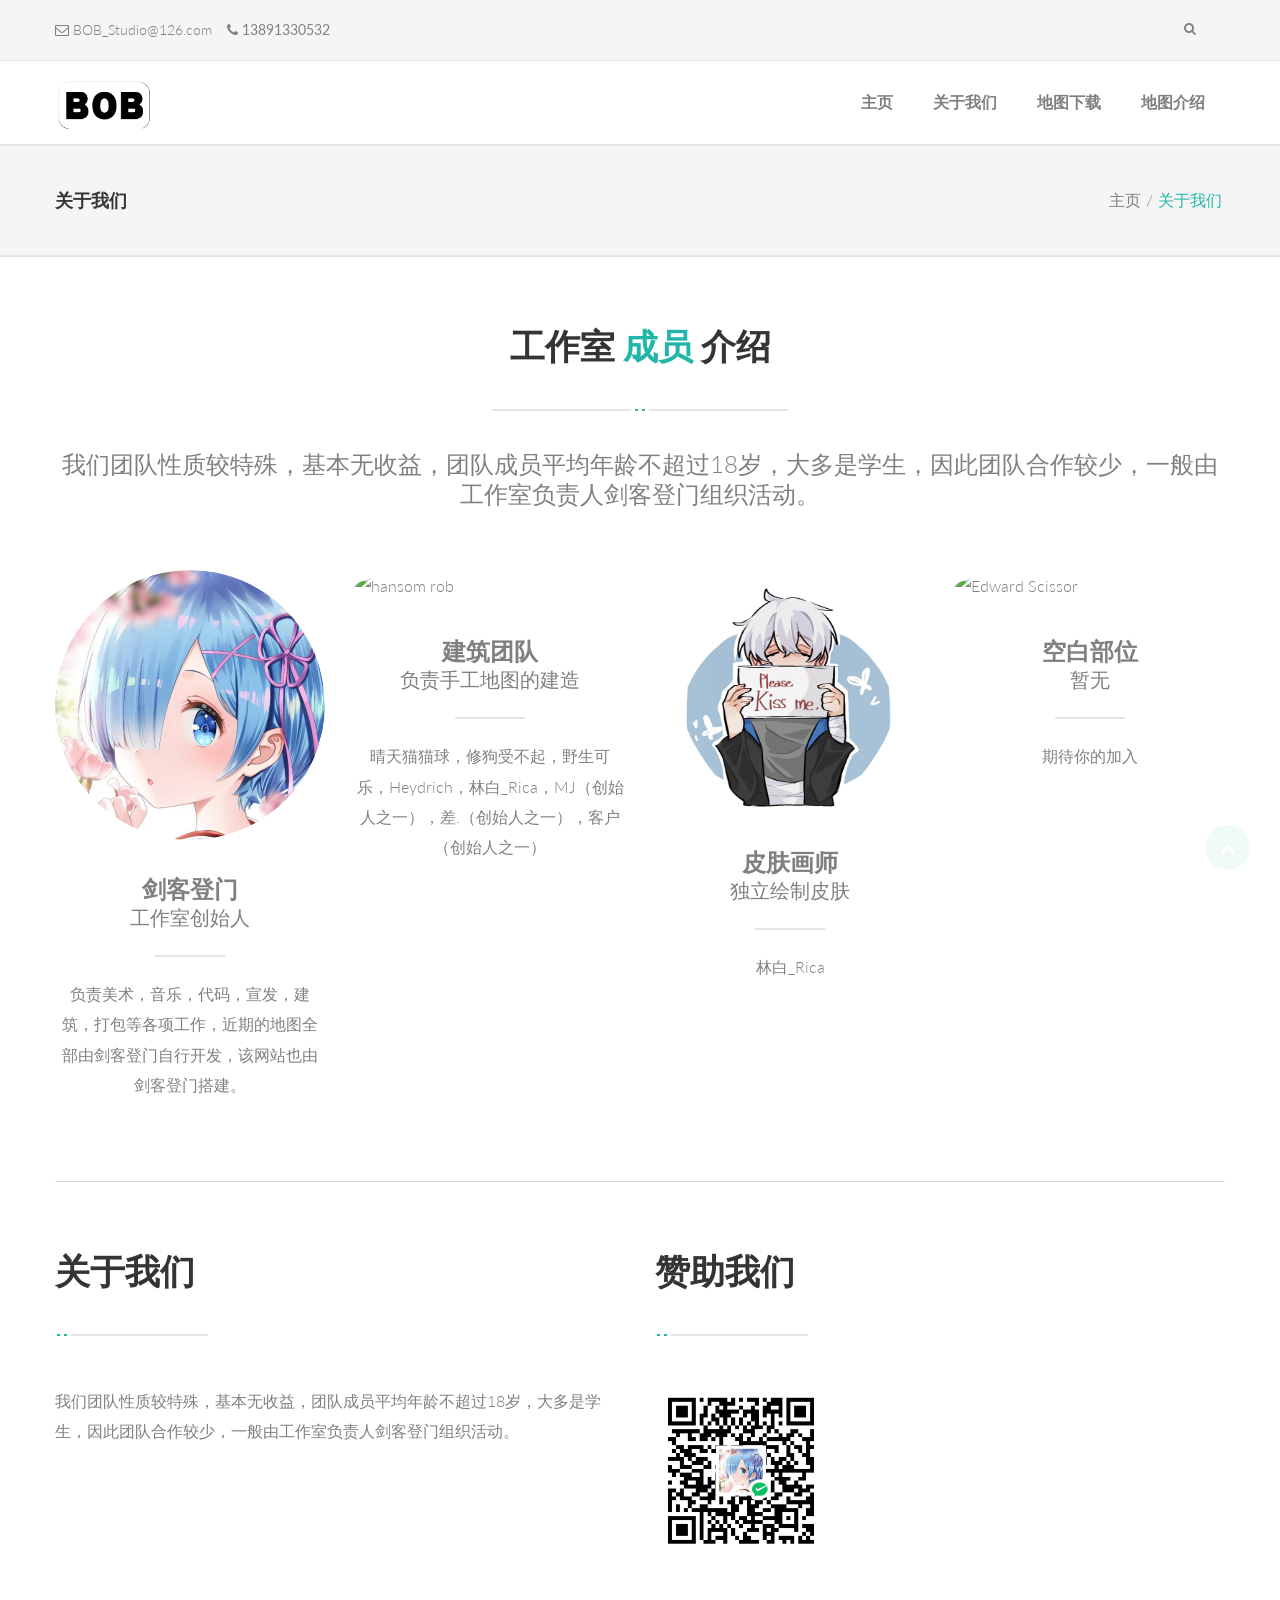
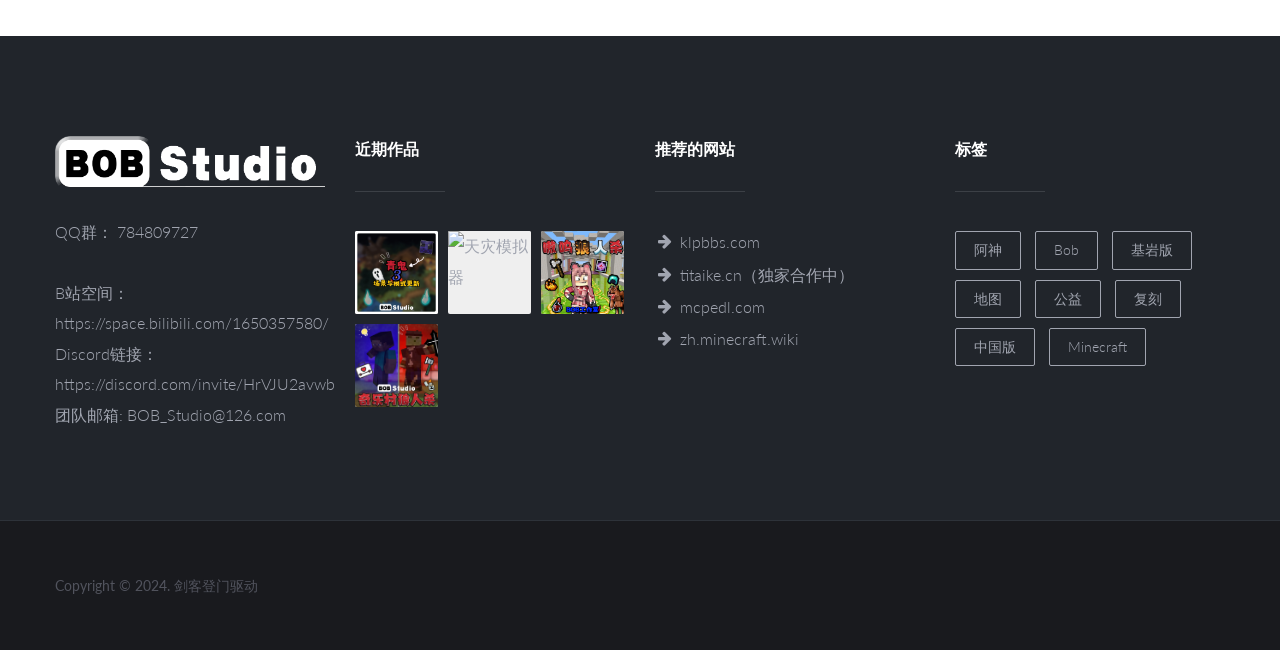
==== commit 6b420cbe: "Add files via upload" ====
--- a/about.html
+++ b/about.html
@@ -185,7 +185,7 @@
 									</div>
 									<div class="team-content">
 										<p>
-											晴天猫猫球，修狗受不起，野生可乐，Heydrich，林白_Rica，剑姬登门（创始人之一），差.（创始人之一），客户（创始人之一）
+											晴天猫猫球，修狗受不起，野生可乐，Heydrich，林白_Rica，MJ（创始人之一），差.（创始人之一），客户（创始人之一）
 										</p>
 									</div>
 								</div>
